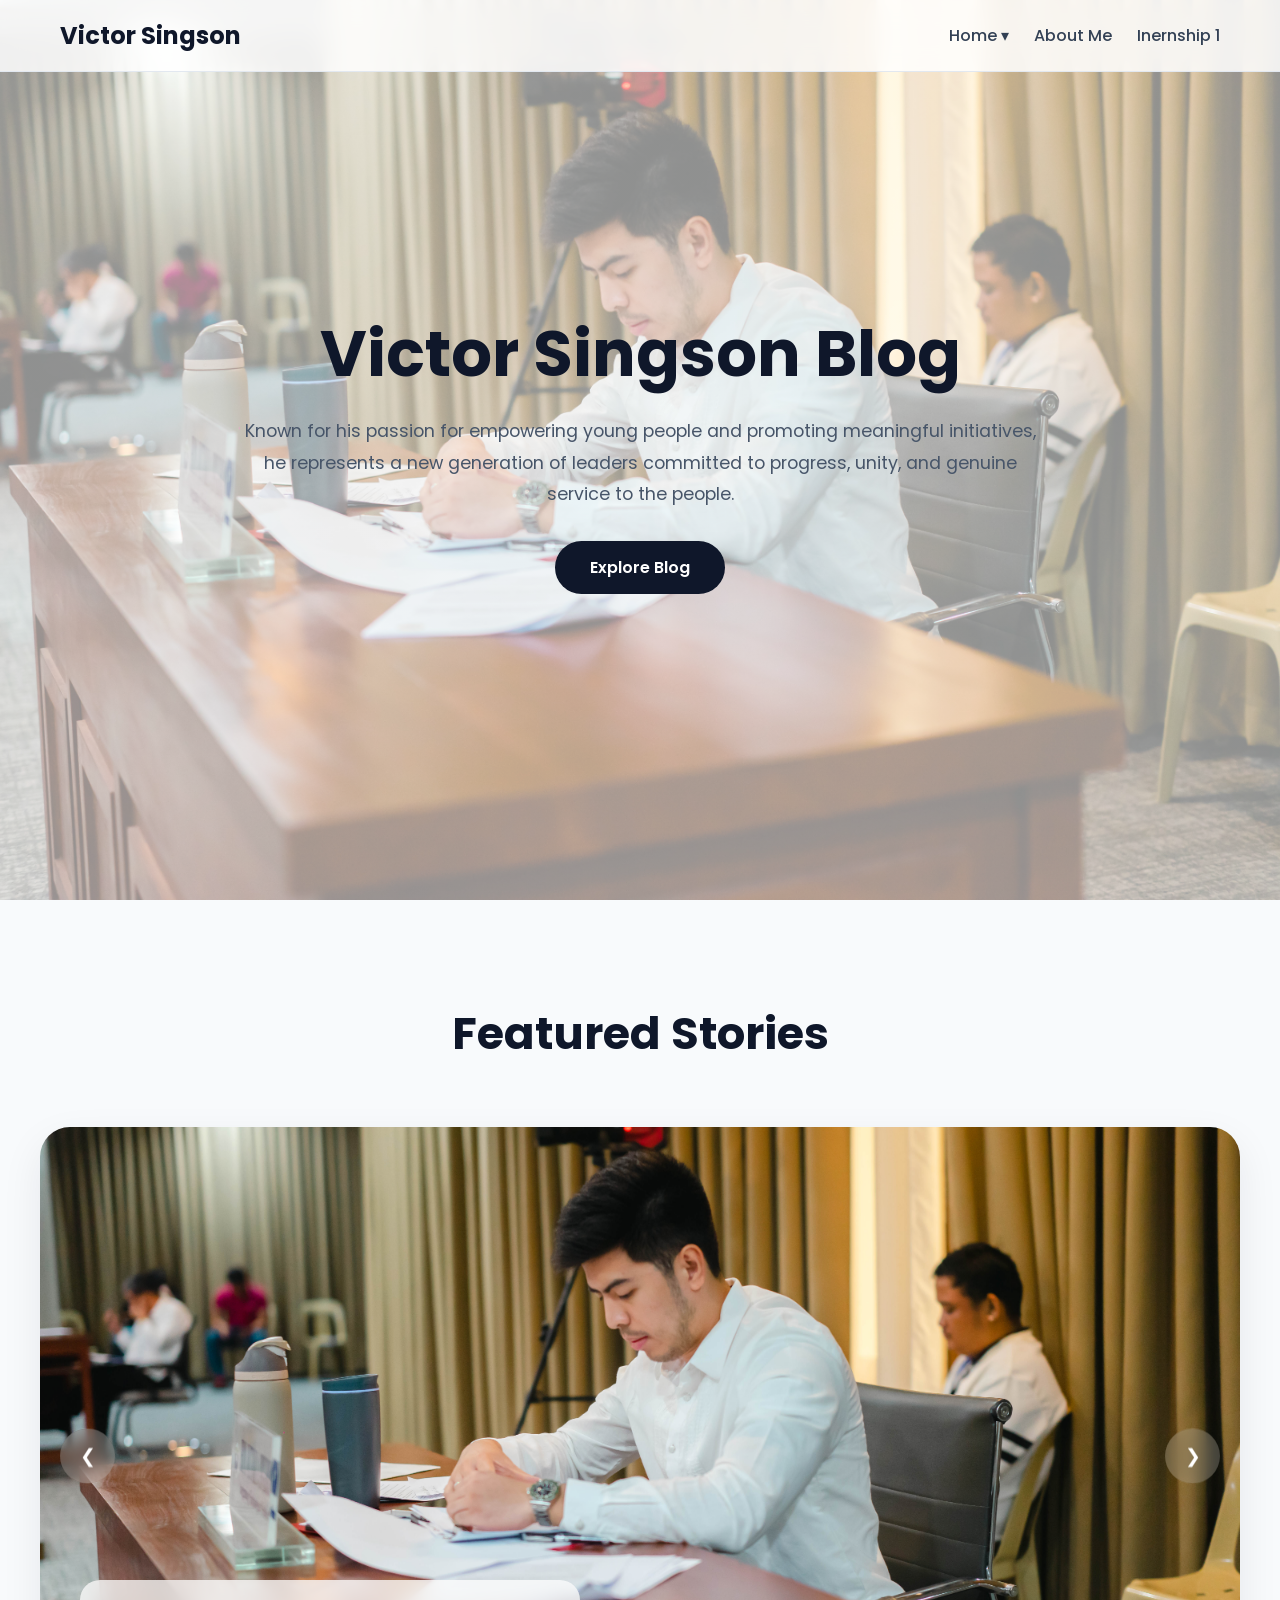
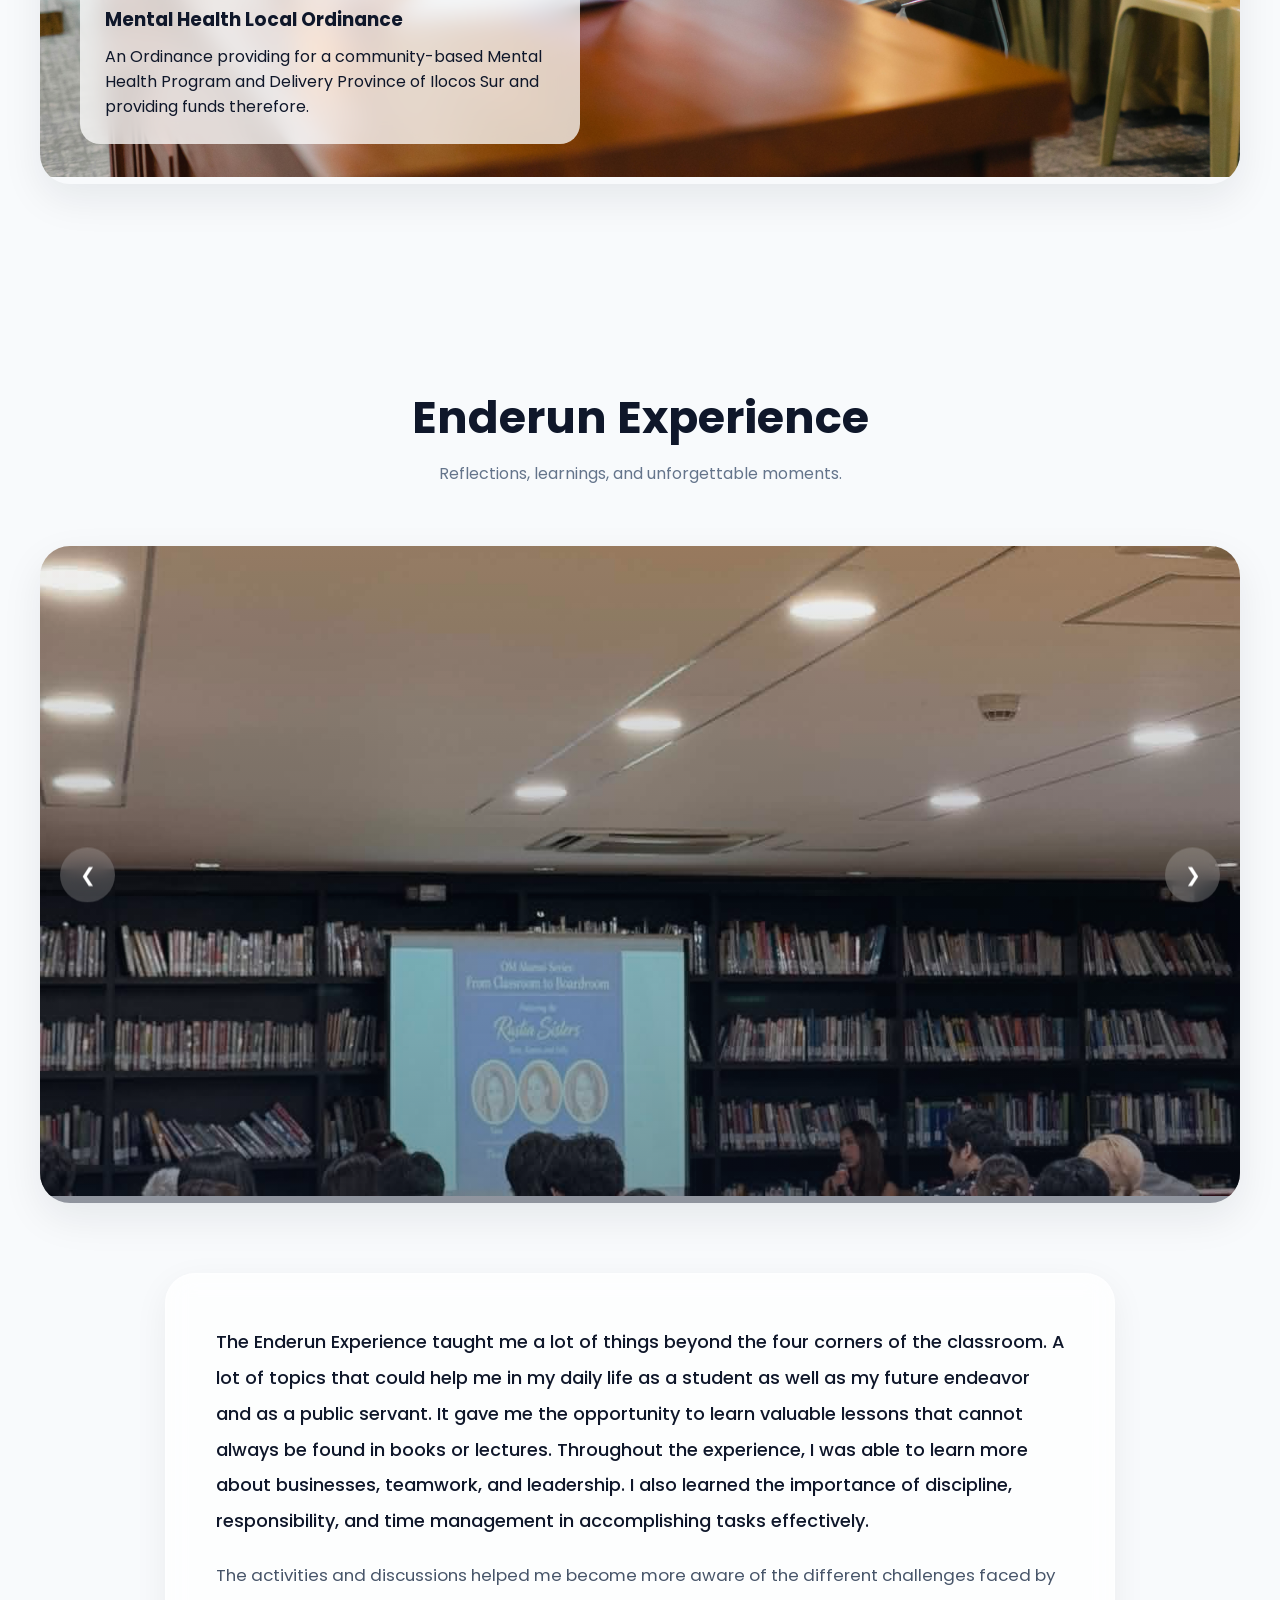
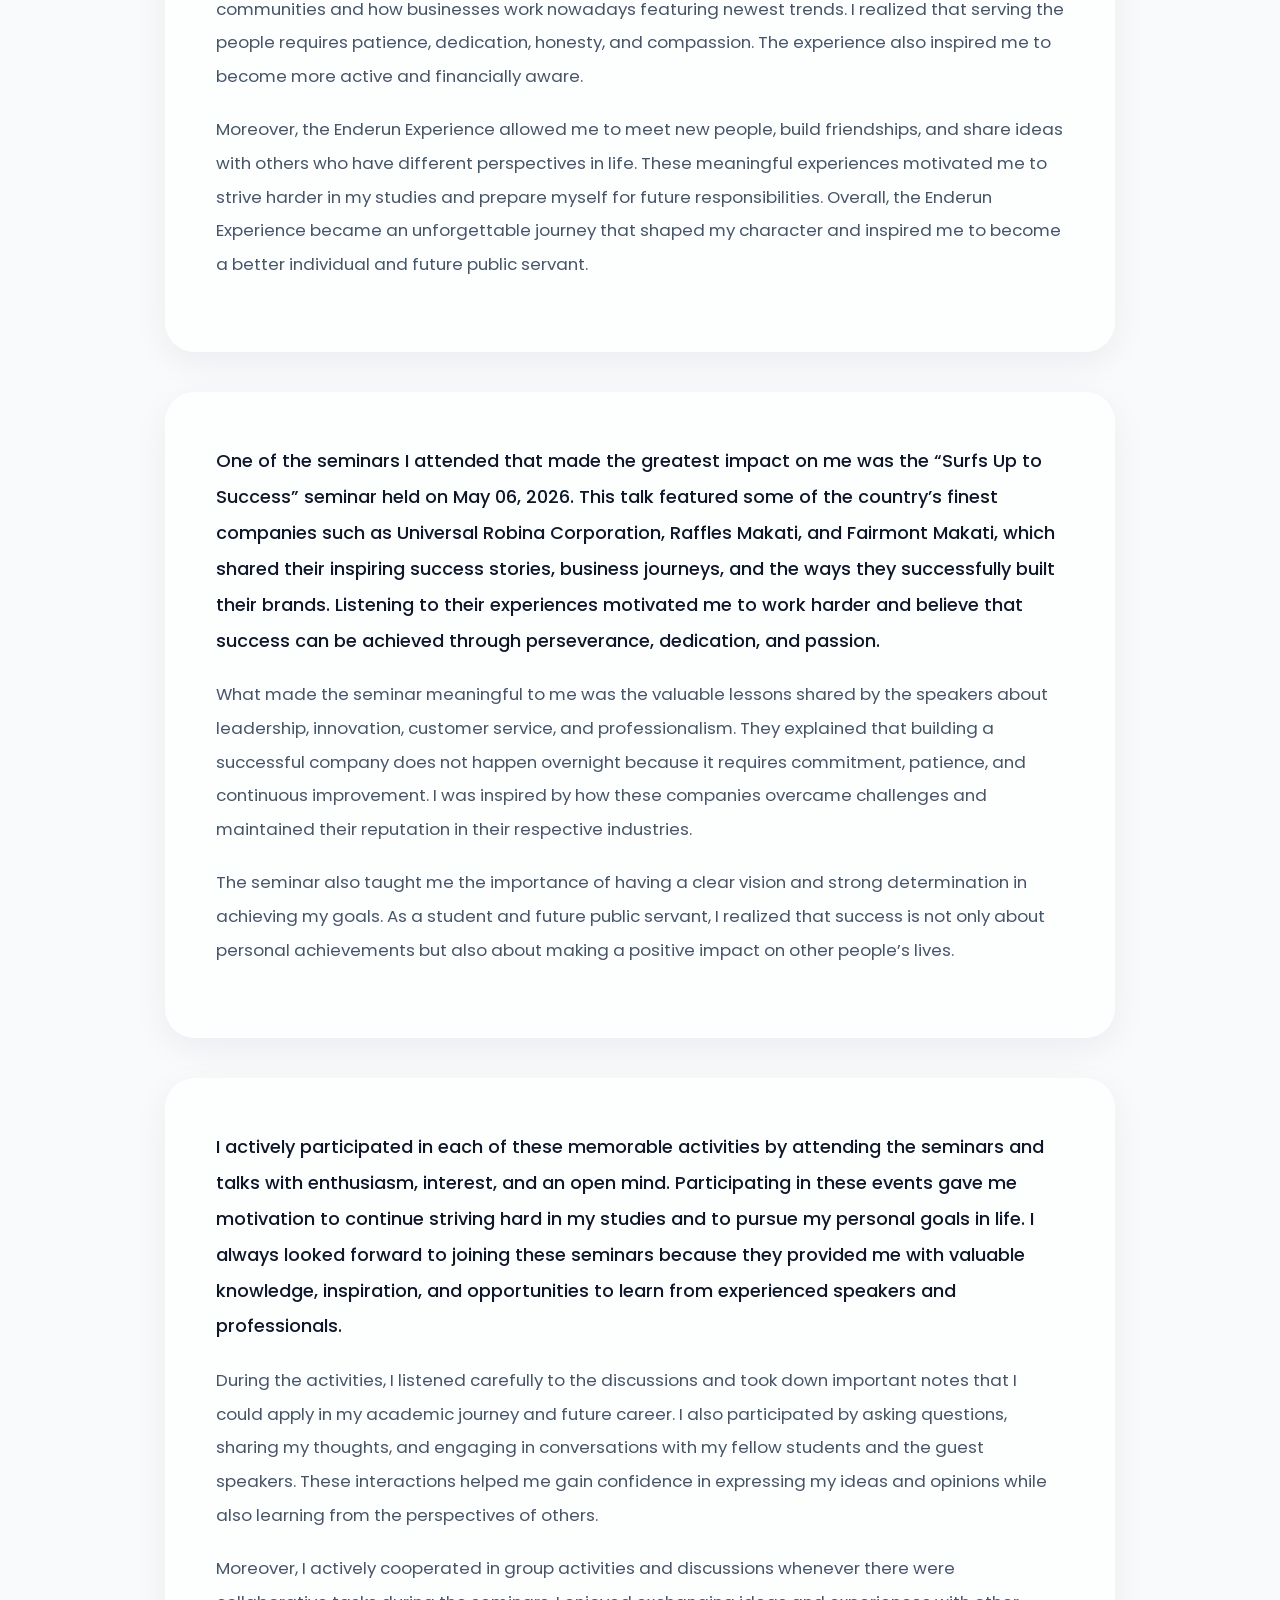
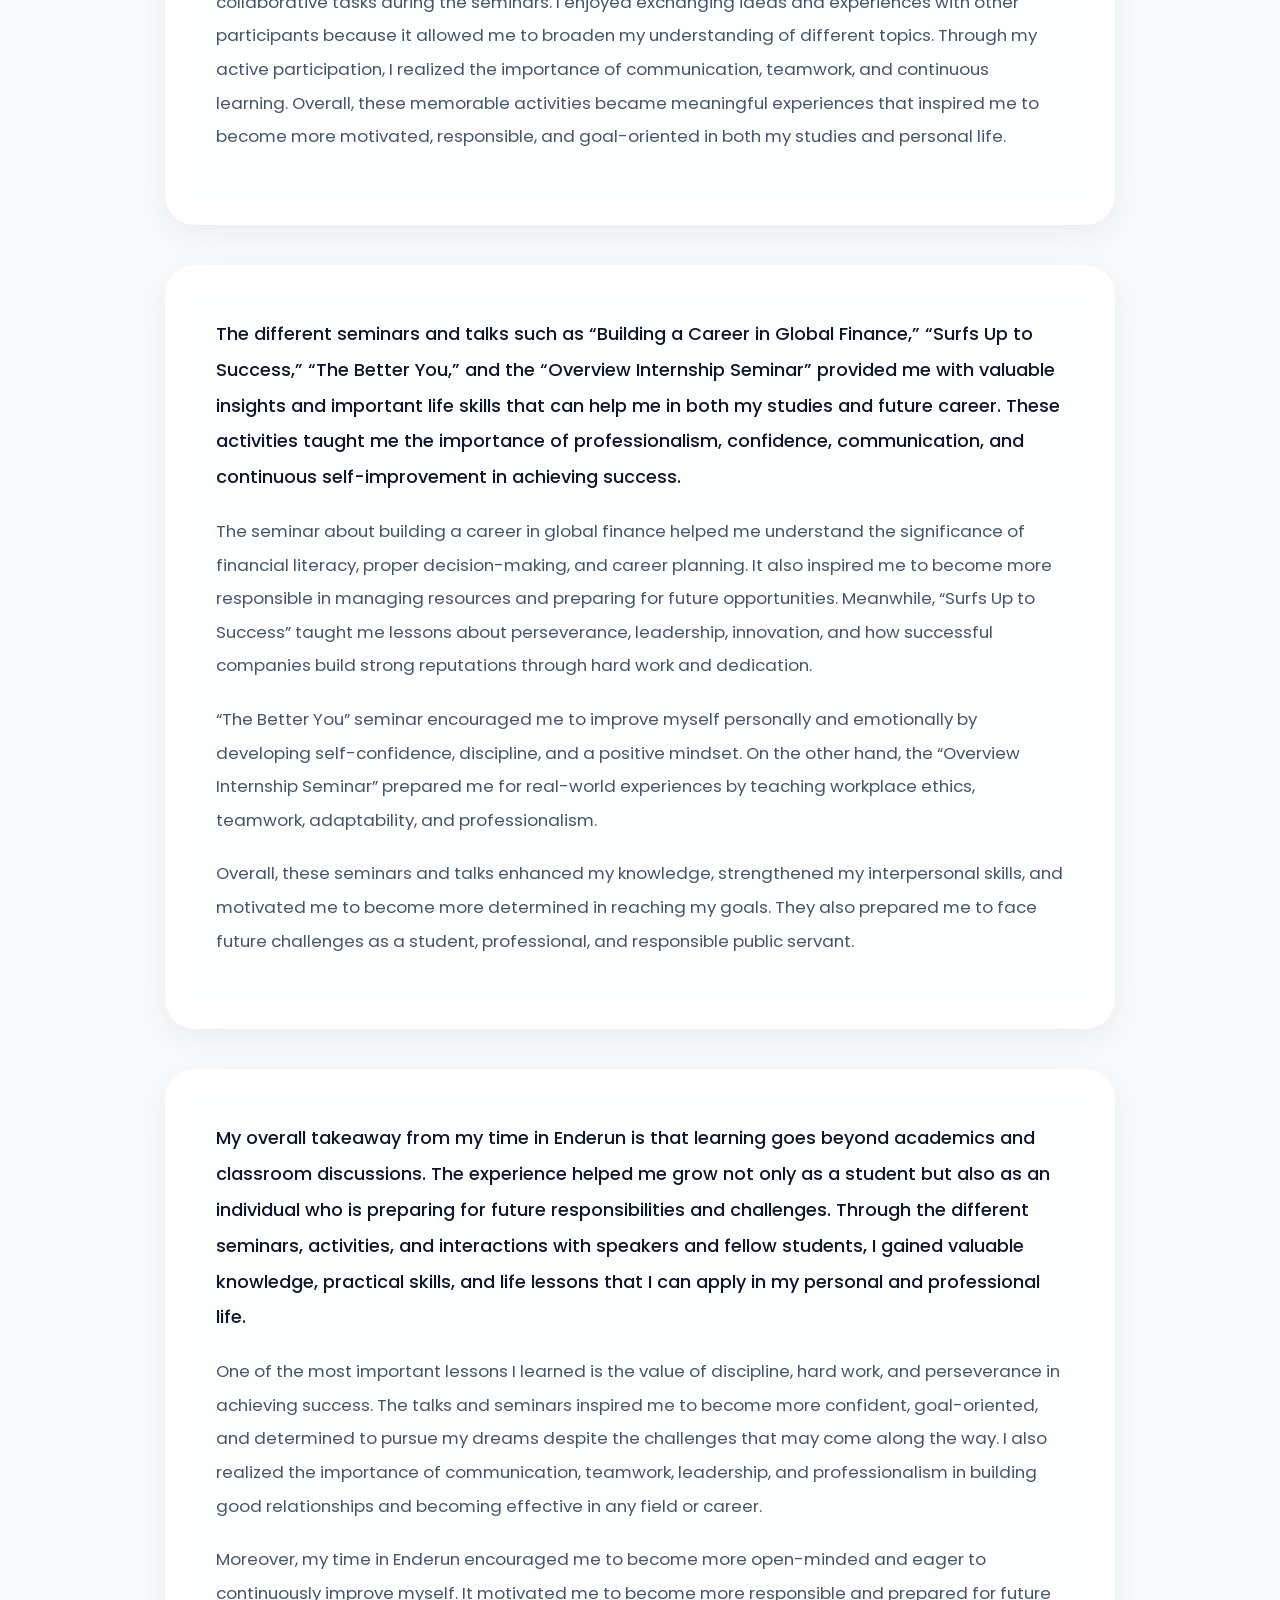
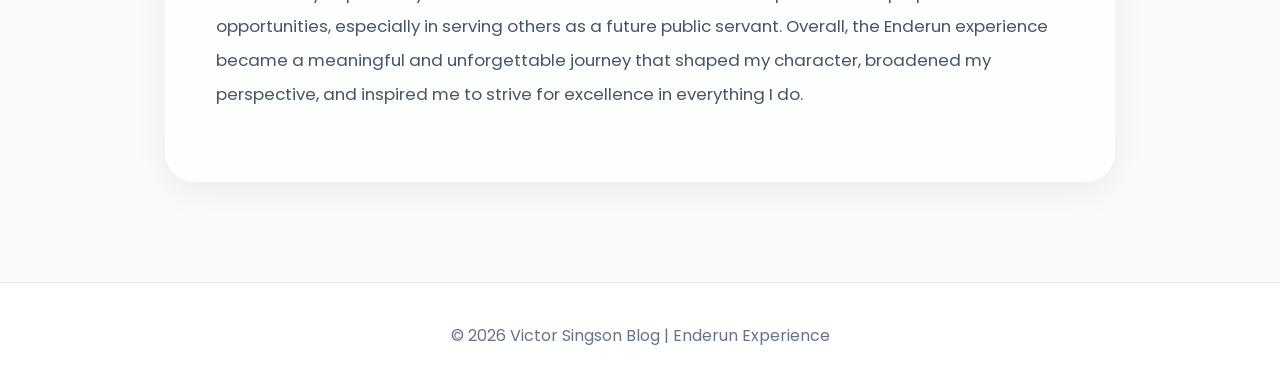
==== index.html @ f40fff0b "Add files via upload" ====
<!DOCTYPE html>
<html lang="en">
<head>

  <meta charset="UTF-8">
  <meta name="viewport" content="width=device-width, initial-scale=1.0">

  <title>Victor Singson Blog</title>

  <!-- GOOGLE FONT -->

  <link rel="preconnect" href="https://fonts.googleapis.com">

  <link rel="preconnect" href="https://fonts.gstatic.com" crossorigin>

  <link href="https://fonts.googleapis.com/css2?family=Poppins:wght@300;400;500;600;700&display=swap" rel="stylesheet">

  <!-- CSS -->

  <link rel="stylesheet" href="style.css">

</head>

<body>

  <!-- =========================
       HEADER
  ========================== -->

  <header>

    <nav>

      <div class="logo">
        Victor Singson
      </div>

      

        <div class="nav-links">

  <div class="dropdown">

    <a href="#home" class="dropbtn">
      Home ▾
    </a>

    <div class="dropdown-content">

      <a href="#featured">
        Featured
      </a>

      <a href="#blogs">
        Blogs
      </a>

      <a href="#contact">
        Contact
      </a>

    </div>

  </div>

  <a href="about.html">About Me</a>
   <a href="internship1.html">Inernship 1</a>

 

</div>

      </div>

    </nav>

  </header>

  <!-- =========================
       HERO SECTION
  ========================== -->

  <section class="hero" id="home">

    <div class="hero-content">

      <h1>Victor Singson Blog</h1>

      <p>
        Known for his passion for empowering young people and promoting meaningful initiatives, he represents a new generation of leaders committed to progress, unity, and genuine service to the people.
      </p>

      <a href="#blogs" class="btn">
        Explore Blog
      </a>

    </div>

  </section>

  <!-- =========================
       FEATURED SECTION
  ========================== -->

  <section id="featured">

    <div class="container">

      <div class="section-title">

        <h2>Featured Stories</h2>

      </div>

      <div class="carousel">

        <!-- BUTTONS -->

        <button class="carousel-btn prev">
          &#10094;
        </button>

        <button class="carousel-btn next">
          &#10095;
        </button>

        <!-- SLIDES -->

        <div class="slides">

          <div class="slide">

            <img src="images/1.jpg" alt="">

            <div class="slide-content">

              <h3>Mental Health Local Ordinance</h3>

              <p>
                An Ordinance providing for a community-based Mental Health Program and Delivery Province of Ilocos Sur and providing funds therefore.
              </p>

            </div>

          </div>

          <div class="slide">

            <img src="images/2.jpg" alt="">

            <div class="slide-content">

              <h3>An Ordinance localizing RA 13313 "Safe Spaces Act" or "BAWAL BASTOS LAW"</h3>

              <p>
                To established safe public spaces and respond to gender-based sexual harrasment of the Province of Ilocos Sur.
              </p>

            </div>

          </div>

          <div class="slide">

            <img src="images/5.jpg" alt="">

            <div class="slide-content">

              <h3>A.N.N.A.K Congress</h3>

              <p>
               In celebration of Linggo ng mga Kabataan, The PPSK Ilocos Sur and A.N.N.A.K Council celebrated the ANNNAK CONGRESS. The event served as a platform for the Youth and SK official to engage in activities and lectures fostering learning and involvement.
              </p>

            </div>

          </div>

          <div class="slide">

            <img src="images/6.jpg" alt="">

            <div class="slide-content">

              <h3>The TALK</h3>

              <p>
               The TALK series is the panel discussion that invites professionals and experts in their respective fields to discuss specific topics. This format helps the audience to gain knowledge on various subjects.
              </p>

            </div>

          </div>

        </div>

      </div>

    </div>

  </section>

  <!-- =========================
       BLOG SECTION
  ========================== -->

  <section id="blogs">

    <div class="container">

      <div class="section-title">

        <h2>Enderun Experience</h2>

        <p>
          Reflections, learnings, and unforgettable moments.
        </p>

      </div>

      <!-- BLOG IMAGE CAROUSEL -->

      <div class="blog-carousel">

        <button class="blog-btn blog-prev">
          &#10094;
        </button>

        <button class="blog-btn blog-next">
          &#10095;
        </button>

        <div class="blog-slides">

          <div class="blog-slide">
            <img src="images/7.jpg" alt="">
          </div>

          <div class="blog-slide">
            <img src="images/8.jpg" alt="">
          </div>

          <div class="blog-slide">
            <img src="images/9.jpg" alt="">
          </div>

          <div class="blog-slide">
            <img src="images/10.jpg" alt="">
          </div>

          <div class="blog-slide">
            <img src="images/11.jpg" alt="">
          </div>

          <div class="blog-slide">
            <img src="images/12.jpg" alt="">
          </div>

          <div class="blog-slide">
            <img src="images/13.jpg" alt="">
          </div>

          <div class="blog-slide">
            <img src="images/14.jpg" alt="">
          </div>

          <div class="blog-slide">
            <img src="images/15.jpg" alt="">
          </div>

          <div class="blog-slide">
            <img src="images/16.jpg" alt="">
          </div>

          <div class="blog-slide">
            <img src="images/17.jpg" alt="">
          </div>

          <div class="blog-slide">
            <img src="images/18.jpg" alt="">
          </div>

          <div class="blog-slide">
            <img src="images/19.jpg" alt="">
          </div>

          <div class="blog-slide">
            <img src="images/20.jpg" alt="">
          </div>

          <div class="blog-slide">
            <img src="images/21.jpg" alt="">
          </div>

          <div class="blog-slide">
            <img src="images/22.jpg" alt="">
          </div>

          <div class="blog-slide">
            <img src="images/23.jpg" alt="">
          </div>

          <div class="blog-slide">
            <img src="images/24.jpg" alt="">
          </div>

          <div class="blog-slide">
            <img src="images/25.jpg" alt="">
          </div>

        </div>

      </div>

      <!-- BLOG CONTENT -->

      <div class="blog-content-wrapper">

        <div class="blog-post">

          <p>
            The Enderun Experience taught me a lot of things beyond the four corners of the classroom. A lot of topics that could help me in my daily life as a student as well as my future endeavor and as a public servant. It gave me the opportunity to learn valuable lessons that cannot always be found in books or lectures. Throughout the experience, I was able to learn more about businesses, teamwork, and leadership. I also learned the importance of discipline, responsibility, and time management in accomplishing tasks effectively.
          </p>

          <p>
           The activities and discussions helped me become more aware of the different challenges faced by communities and how businesses work nowadays featuring newest trends. I realized that serving the people requires patience, dedication, honesty, and compassion. The experience also inspired me to become more active and financially aware.
          </p>

          <p>
           Moreover, the Enderun Experience allowed me to meet new people, build friendships, and share ideas with others who have different perspectives in life. These meaningful experiences motivated me to strive harder in my studies and prepare myself for future responsibilities. Overall, the Enderun Experience became an unforgettable journey that shaped my character and inspired me to become a better individual and future public servant.
          </p>

        </div>
        

        <div class="blog-post">

          <p>
           One of the seminars I attended that made the greatest impact on me was the “Surfs Up to Success” seminar held on May 06, 2026. This talk featured some of the country’s finest companies such as Universal Robina Corporation, Raffles Makati, and Fairmont Makati, which shared their inspiring success stories, business journeys, and the ways they successfully built their brands. Listening to their experiences motivated me to work harder and believe that success can be achieved through perseverance, dedication, and passion.
          </p>

          <p>
            What made the seminar meaningful to me was the valuable lessons shared by the speakers about leadership, innovation, customer service, and professionalism. They explained that building a successful company does not happen overnight because it requires commitment, patience, and continuous improvement. I was inspired by how these companies overcame challenges and maintained their reputation in their respective industries.
          </p>

          <p>
            The seminar also taught me the importance of having a clear vision and strong determination in achieving my goals. As a student and future public servant, I realized that success is not only about personal achievements but also about making a positive impact on other people’s lives.
          </p>

        </div>

        <div class="blog-post">

          <p>
            I actively participated in each of these memorable activities by attending the seminars and talks with enthusiasm, interest, and an open mind. Participating in these events gave me motivation to continue striving hard in my studies and to pursue my personal goals in life. I always looked forward to joining these seminars because they provided me with valuable knowledge, inspiration, and opportunities to learn from experienced speakers and professionals.
          </p>

          <p>
            During the activities, I listened carefully to the discussions and took down important notes that I could apply in my academic journey and future career. I also participated by asking questions, sharing my thoughts, and engaging in conversations with my fellow students and the guest speakers. These interactions helped me gain confidence in expressing my ideas and opinions while also learning from the perspectives of others.
          </p>

          <p>
            Moreover, I actively cooperated in group activities and discussions whenever there were collaborative tasks during the seminars. I enjoyed exchanging ideas and experiences with other participants because it allowed me to broaden my understanding of different topics. Through my active participation, I realized the importance of communication, teamwork, and continuous learning. Overall, these memorable activities became meaningful experiences that inspired me to become more motivated, responsible, and goal-oriented in both my studies and personal life.
          </p>

        </div>

        <div class="blog-post">

          <p>
            The different seminars and talks such as “Building a Career in Global Finance,” “Surfs Up to Success,” “The Better You,” and the “Overview Internship Seminar” provided me with valuable insights and important life skills that can help me in both my studies and future career. These activities taught me the importance of professionalism, confidence, communication, and continuous self-improvement in achieving success.
          </p>

          <p>
            The seminar about building a career in global finance helped me understand the significance of financial literacy, proper decision-making, and career planning. It also inspired me to become more responsible in managing resources and preparing for future opportunities. Meanwhile, “Surfs Up to Success” taught me lessons about perseverance, leadership, innovation, and how successful companies build strong reputations through hard work and dedication.
          </p>

          <p>
            “The Better You” seminar encouraged me to improve myself personally and emotionally by developing self-confidence, discipline, and a positive mindset. On the other hand, the “Overview Internship Seminar” prepared me for real-world experiences by teaching workplace ethics, teamwork, adaptability, and professionalism.
          </p>

          <p>
            Overall, these seminars and talks enhanced my knowledge, strengthened my interpersonal skills, and motivated me to become more determined in reaching my goals. They also prepared me to face future challenges as a student, professional, and responsible public servant.
          </p>


        </div>

        <div class="blog-post">

          <p>
            My overall takeaway from my time in Enderun is that learning goes beyond academics and classroom discussions. The experience helped me grow not only as a student but also as an individual who is preparing for future responsibilities and challenges. Through the different seminars, activities, and interactions with speakers and fellow students, I gained valuable knowledge, practical skills, and life lessons that I can apply in my personal and professional life.
          </p>

          <p>
            One of the most important lessons I learned is the value of discipline, hard work, and perseverance in achieving success. The talks and seminars inspired me to become more confident, goal-oriented, and determined to pursue my dreams despite the challenges that may come along the way. I also realized the importance of communication, teamwork, leadership, and professionalism in building good relationships and becoming effective in any field or career.
          </p>

          <p>
           Moreover, my time in Enderun encouraged me to become more open-minded and eager to continuously improve myself. It motivated me to become more responsible and prepared for future opportunities, especially in serving others as a future public servant. Overall, the Enderun experience became a meaningful and unforgettable journey that shaped my character, broadened my perspective, and inspired me to strive for excellence in everything I do.
          </p>

        </div>

      </div>

    </div>

  </section>

  <!-- =========================
       FOOTER
  ========================== -->

  <footer id="contact">

    <p>
      © 2026 Victor Singson Blog | Enderun Experience
    </p>

  </footer>

  <!-- JAVASCRIPT -->

  <script src="script.js"></script>

</body>
</html>
---- style.css ----
*{
  margin:0;
  padding:0;
  box-sizing:border-box;
  font-family:'Poppins',sans-serif;
}

html{
  scroll-behavior:smooth;
}

body{
  background:#F8FAFC;
  color:#0F172A;
  overflow-x:hidden;
}

section{
  padding:100px 20px;
}

.container{
  width:100%;
  max-width:1200px;
  margin:auto;
}

/* =========================
   NAVBAR
========================= */

header{
  width:100%;
  position:fixed;
  top:0;
  left:0;
  z-index:1000;

  background:rgba(255,255,255,0.85);
  backdrop-filter:blur(12px);

  border-bottom:1px solid #E2E8F0;
}

nav{
  max-width:1200px;
  margin:auto;

  display:flex;
  justify-content:space-between;
  align-items:center;

  padding:18px 20px;
}

.logo{
  font-size:1.5rem;
  font-weight:700;
}

.nav-links{
  display:flex;
  gap:25px;
}

.nav-links a{
  text-decoration:none;
  color:#334155;
  font-weight:500;
  transition:0.3s;
}

.nav-links a:hover{
  color:#64748B;
}
/* =========================
   DROPDOWN MENU
========================= */

.dropdown{

  position:relative;
}

.dropbtn{

  cursor:pointer;
}

.dropdown-content{

  position:absolute;

  top:45px;
  left:0;

  min-width:180px;

  background:rgba(255,255,255,0.95);

  backdrop-filter:blur(12px);

  border:1px solid #E2E8F0;

  border-radius:18px;

  overflow:hidden;

  opacity:0;
  visibility:hidden;

  transform:translateY(10px);

  transition:0.3s;

  box-shadow:
  0 10px 30px rgba(15,23,42,0.08);
}

.dropdown-content a{

  display:block;

  padding:14px 20px;

  color:#334155;

  text-decoration:none;

  transition:0.3s;
}

.dropdown-content a:hover{

  background:#F8FAFC;

  color:#0F172A;

  padding-left:28px;
}

.dropdown:hover .dropdown-content{

  opacity:1;
  visibility:visible;

  transform:translateY(0);
}

/* =========================
   HERO
========================= */

.hero{
  height:100vh;

  background:
  linear-gradient(rgba(255,255,255,0.55), rgba(255,255,255,0.55)),
  url('images/1.jpg');

  background-size:cover;
  background-position:center;

  display:flex;
  justify-content:center;
  align-items:center;

  text-align:center;
}

.hero-content{
  max-width:800px;
}

.hero h1{
  font-size:4rem;
  margin-bottom:15px;
}

.hero p{
  font-size:1.1rem;
  line-height:1.8;
  color:#475569;
  margin-bottom:30px;
}

.btn{
  display:inline-block;
  padding:14px 35px;
  border-radius:50px;

  background:#0F172A;
  color:#fff;

  text-decoration:none;
  font-weight:600;

  transition:0.3s;
}

.btn:hover{
  background:#334155;
  transform:translateY(-3px);
}


/* =========================
   SECTION TITLE
========================= */

.section-title{
  text-align:center;
  margin-bottom:60px;
}

.section-title h2{
  font-size:2.8rem;
  margin-bottom:10px;
}

.section-title p{
  color:#64748B;
}

/* =========================
   FEATURED CAROUSEL
========================= */

.carousel{
  position:relative;
  overflow:hidden;
  border-radius:30px;

  box-shadow:0 15px 40px rgba(15,23,42,0.08);
}

.slides{
  display:flex;
  transition:transform 0.5s ease-in-out;
}

.slide{
  min-width:100%;
  position:relative;
}

.slide img{
  width:100%;
  height:650px;
  object-fit:cover;
}

.slide-content{
  position:absolute;
  bottom:40px;
  left:40px;

  background:rgba(255,255,255,0.75);
  backdrop-filter:blur(12px);

  padding:25px;
  border-radius:20px;

  max-width:500px;
}

.slide-content h3{
  margin-bottom:10px;
}

.carousel-btn{
  position:absolute;
  top:50%;
  transform:translateY(-50%);

  width:55px;
  height:55px;

  border:none;
  border-radius:50%;

  background:rgba(255,255,255,0.2);
  backdrop-filter:blur(10px);

  color:#fff;
  font-size:1.2rem;

  cursor:pointer;
  z-index:10;
}

.prev{
  left:20px;
}

.next{
  right:20px;
}

/* =========================
   BLOG CAROUSEL
========================= */

.blog-carousel{
  position:relative;
  overflow:hidden;
  border-radius:30px;
  margin-bottom:70px;

  box-shadow:0 15px 40px rgba(15,23,42,0.08);
}

.blog-slides{
  display:flex;
  transition:transform 0.6s ease-in-out;
}

.blog-slide{
  min-width:100%;
  position:relative;
}

.blog-slide img{
  width:100%;
  height:650px;
  object-fit:cover;
}

.blog-slide::after{
  content:"";
  position:absolute;
  inset:0;

  background:
  linear-gradient(
    to top,
    rgba(15,23,42,0.45),
    rgba(15,23,42,0.05)
  );
}

.blog-btn{
  position:absolute;
  top:50%;
  transform:translateY(-50%);

  width:55px;
  height:55px;

  border:none;
  border-radius:50%;

  background:rgba(255,255,255,0.2);
  backdrop-filter:blur(10px);

  color:#fff;
  font-size:1.2rem;

  cursor:pointer;
  z-index:10;
}

.blog-prev{
  left:20px;
}

.blog-next{
  right:20px;
}

/* =========================
   BLOG CONTENT
========================= */

.blog-content-wrapper{
  max-width:950px;
  margin:auto;

  display:flex;
  flex-direction:column;
  gap:40px;
}

.blog-post{
  background:rgba(255,255,255,0.75);
  backdrop-filter:blur(14px);

  border:1px solid rgba(255,255,255,0.4);

  padding:50px;
  border-radius:30px;

  box-shadow:0 10px 35px rgba(15,23,42,0.06);

  transition:0.4s;
}

.blog-post:hover{
  transform:translateY(-8px);
}

.blog-post p{
  font-size:1.05rem;
  line-height:2;
  color:#475569;
  margin-bottom:20px;
}

.blog-post p:first-child{
  color:#0F172A;
  font-weight:500;
  font-size:1.12rem;
}

/* =========================
   FOOTER
========================= */

footer{
  background:#fff;
  text-align:center;

  padding:40px 20px;

  color:#64748B;

  border-top:1px solid #E2E8F0;
}

/* =========================
   RESPONSIVE
========================= */

@media(max-width:768px){

  nav{
    flex-direction:column;
    gap:15px;
  }

  .hero h1{
    font-size:2.5rem;
  }

  .slide img,
  .blog-slide img{
    height:380px;
  }

  .blog-post{
    padding:30px 25px;
  }

}

@media(max-width:480px){

  .hero h1{
    font-size:2rem;
  }

  .slide img,
  .blog-slide img{
    height:300px;
  }

}

/* =========================
   ABOUT PAGE
========================= */

.about-page{

  min-height:100vh;

  padding:160px 20px 100px;
}

.about-grid{

  display:grid;

  grid-template-columns:380px 1fr;

  gap:60px;

  align-items:center;
}

.about-image{

  position:sticky;
  top:120px;

  align-self:start;

  overflow:hidden;

  border-radius:30px;

  box-shadow:
  0 20px 50px rgba(15,23,42,0.08);
}

.about-image img{

  width:100%;
  height:550px;

  object-fit:cover;

  display:block;

  transition:0.6s;
}

.about-image:hover img{

  transform:scale(1.05);
}

.about-content{

  background:rgba(255,255,255,0.80);

  backdrop-filter:blur(14px);

  border:1px solid #E2E8F0;

  border-radius:30px;

  padding:60px;

  box-shadow:
  0 10px 35px rgba(15,23,42,0.06);

  transition:0.4s;
}

.about-content:hover{

  transform:translateY(-8px);

  box-shadow:
  0 20px 45px rgba(15,23,42,0.10);
}

.about-badge{

  display:inline-block;

  background:#E2E8F0;

  color:#0F172A;

  padding:10px 20px;

  border-radius:50px;

  font-size:.9rem;

  font-weight:600;

  margin-bottom:25px;
}

.about-content h1{

  font-size:3.5rem;

  margin-bottom:25px;
}

.about-content p{

  color:#475569;

  line-height:2;

  margin-bottom:20px;

  font-size:1.05rem;
}

/* =========================
   ABOUT GREETING
========================= */

.about-greeting{

  font-size:22px;

  color:#000000;

  font-weight:500;

  letter-spacing:1px;

  text-transform:uppercase;

  margin-bottom:15px;
}

/* =========================
   RESPONSIVE
========================= */
@media(max-width:900px){

  .about-grid{

    grid-template-columns:1fr;
  }

  .about-image{

    position:static;

    max-width:350px;

    margin:auto;
  }

}

@media(max-width:768px){

  .about-content{

    padding:35px;
  }

  .about-content h1{

    font-size:2.5rem;
  }

}

/* =========================
   INTERNSHIP HERO
========================= */

.internship-hero{

  height:70vh;

  background:
  linear-gradient(
    rgba(255,255,255,0.65),
    rgba(255,255,255,0.65)
  ),
  url("images/27.jpg");

  background-size:cover;
  background-position:center;

  display:flex;
  justify-content:center;
  align-items:center;

  text-align:center;

  padding:20px;
}

/* =========================
   INTERNSHIP CAROUSEL
========================= */

.internship-carousel{

  position:relative;

  overflow:hidden;

  border-radius:25px;

  box-shadow:
  0 10px 30px rgba(15,23,42,0.08);
}

.internship-slides{

  display:flex;

  transition:transform .5s ease;
}

.internship-slide{

  min-width:100%;
}

.internship-slide img{

  width:100%;

  height:600px;

  object-fit:cover;

  display:block;
}

.internship-btn{

  position:absolute;

  top:50%;

  transform:translateY(-50%);

  width:50px;
  height:50px;

  border:none;

  border-radius:50%;

  cursor:pointer;

  background:
  rgba(255,255,255,.85);

  font-size:1.3rem;

  z-index:10;

  transition:.3s;
}

.internship-btn:hover{

  background:#0F172A;

  color:#fff;

  transform:
  translateY(-50%) scale(1.08);
}

.internship-prev{

  left:20px;
}

.internship-next{

  right:20px;
}
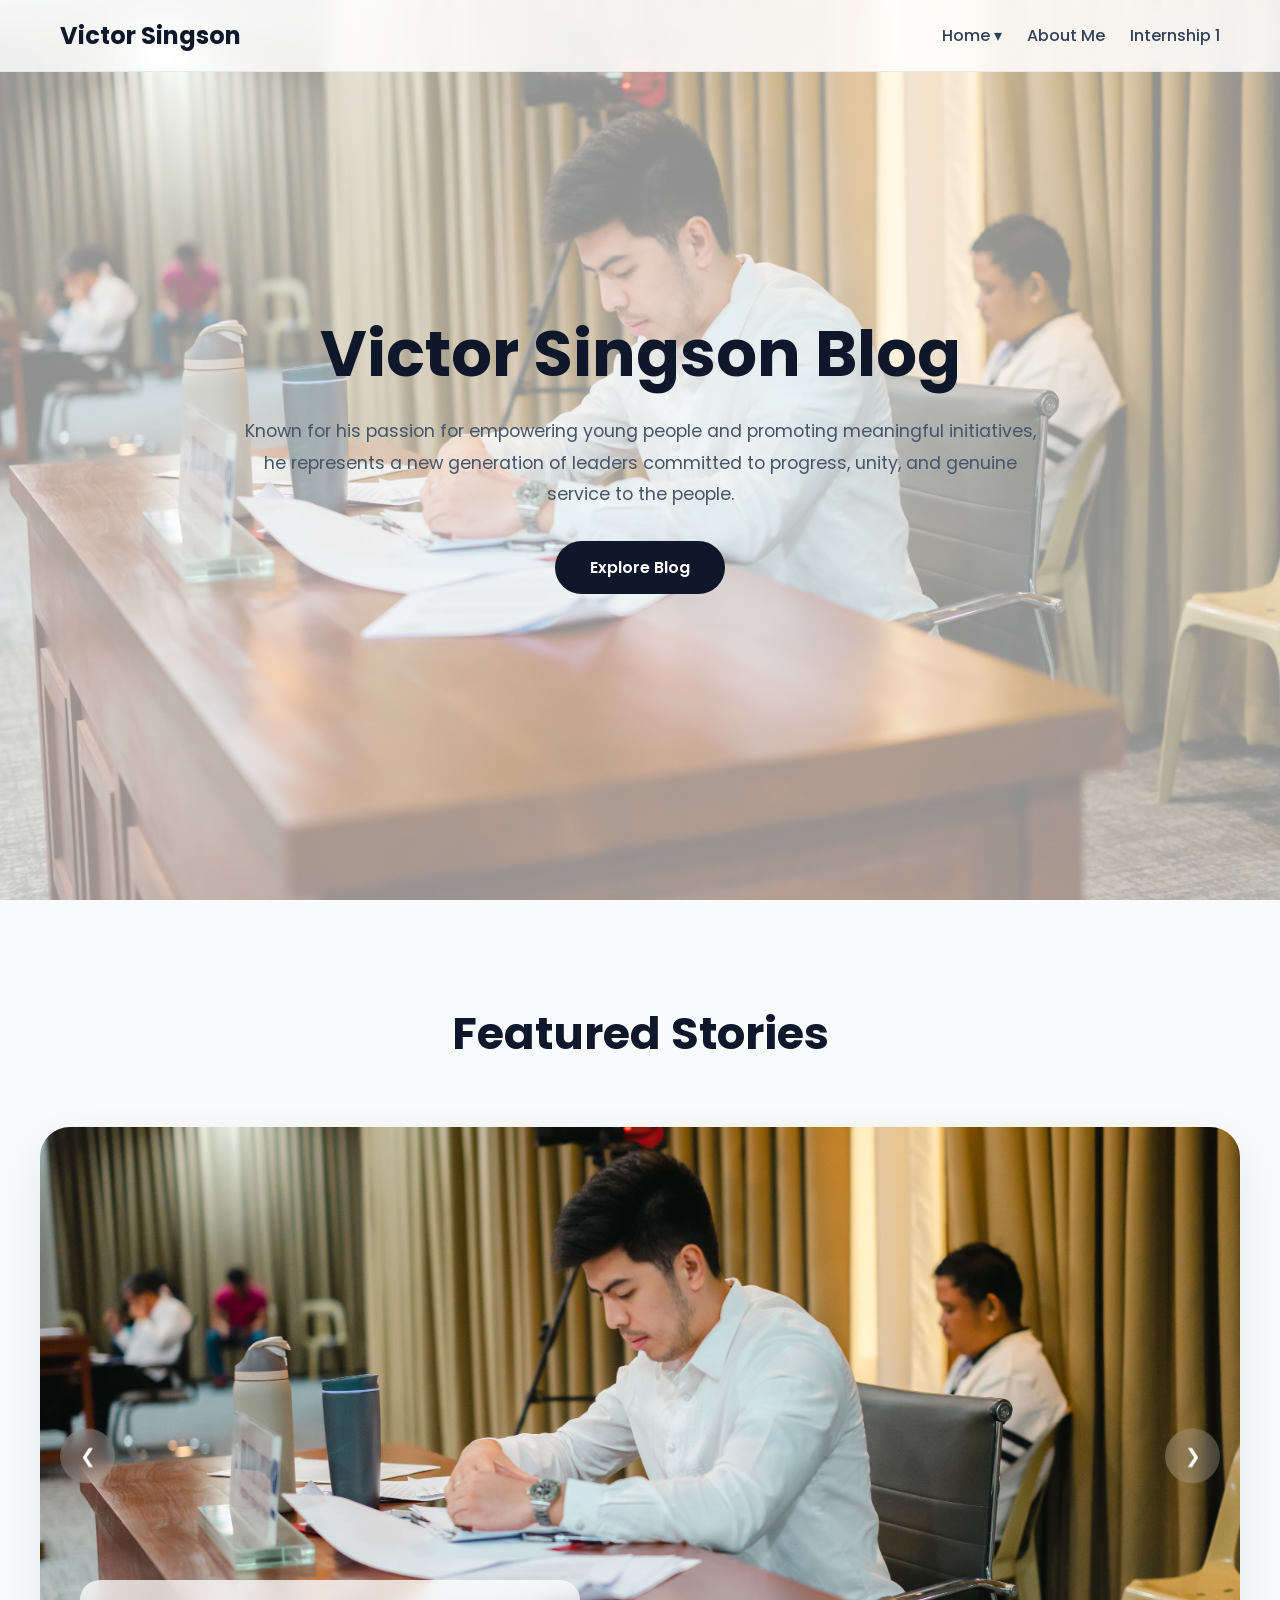
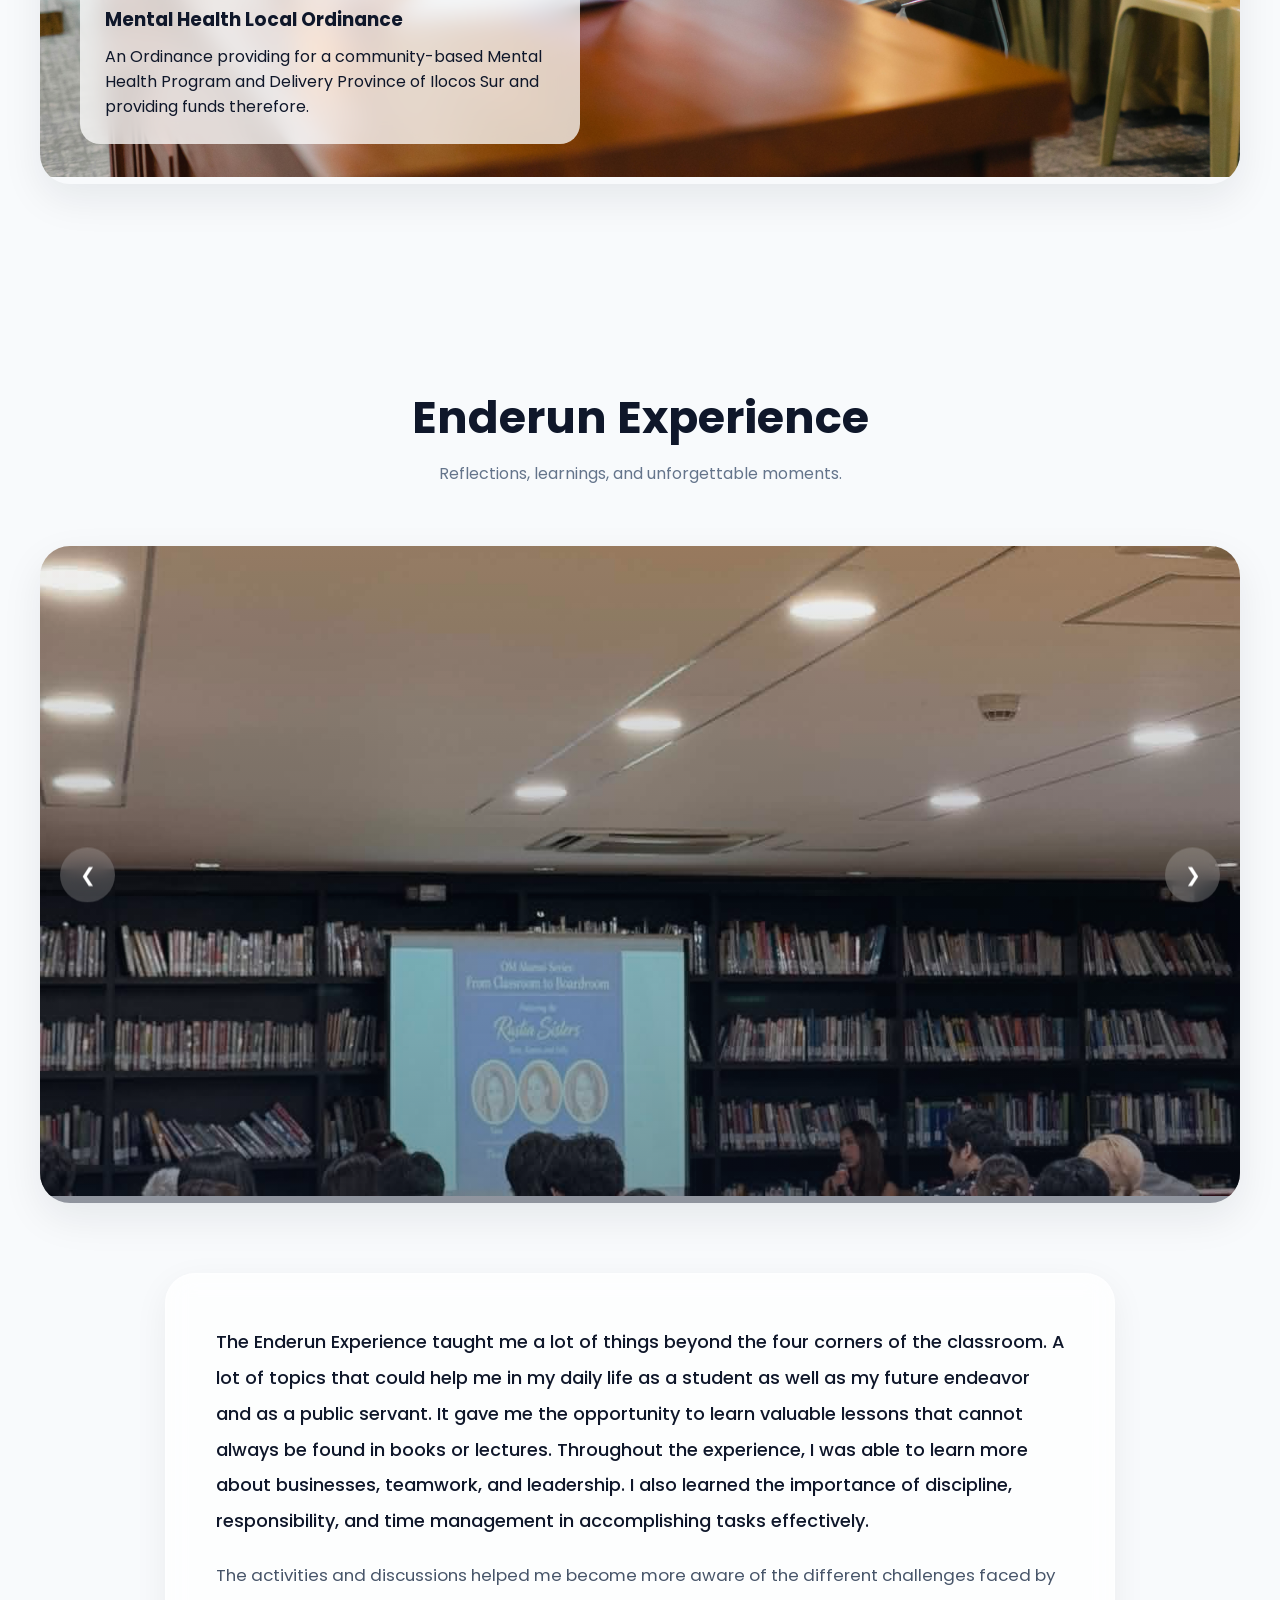
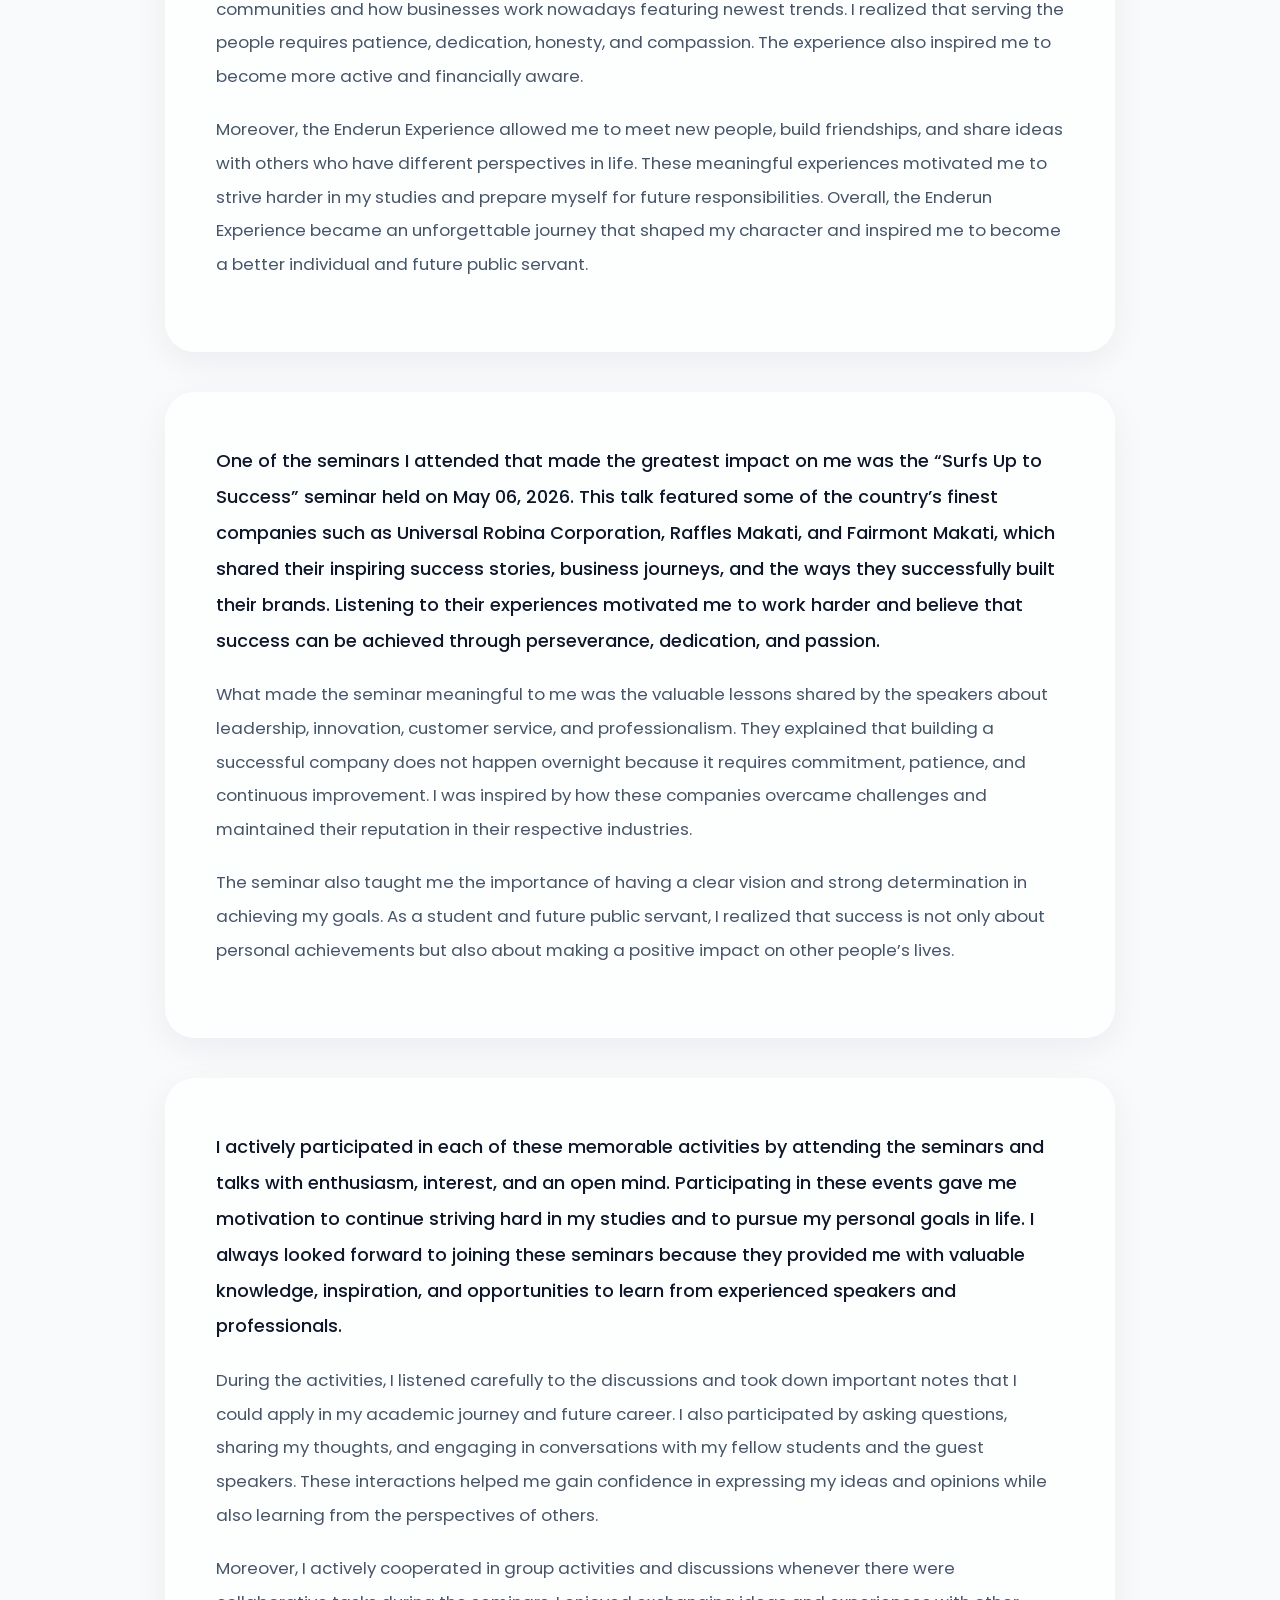
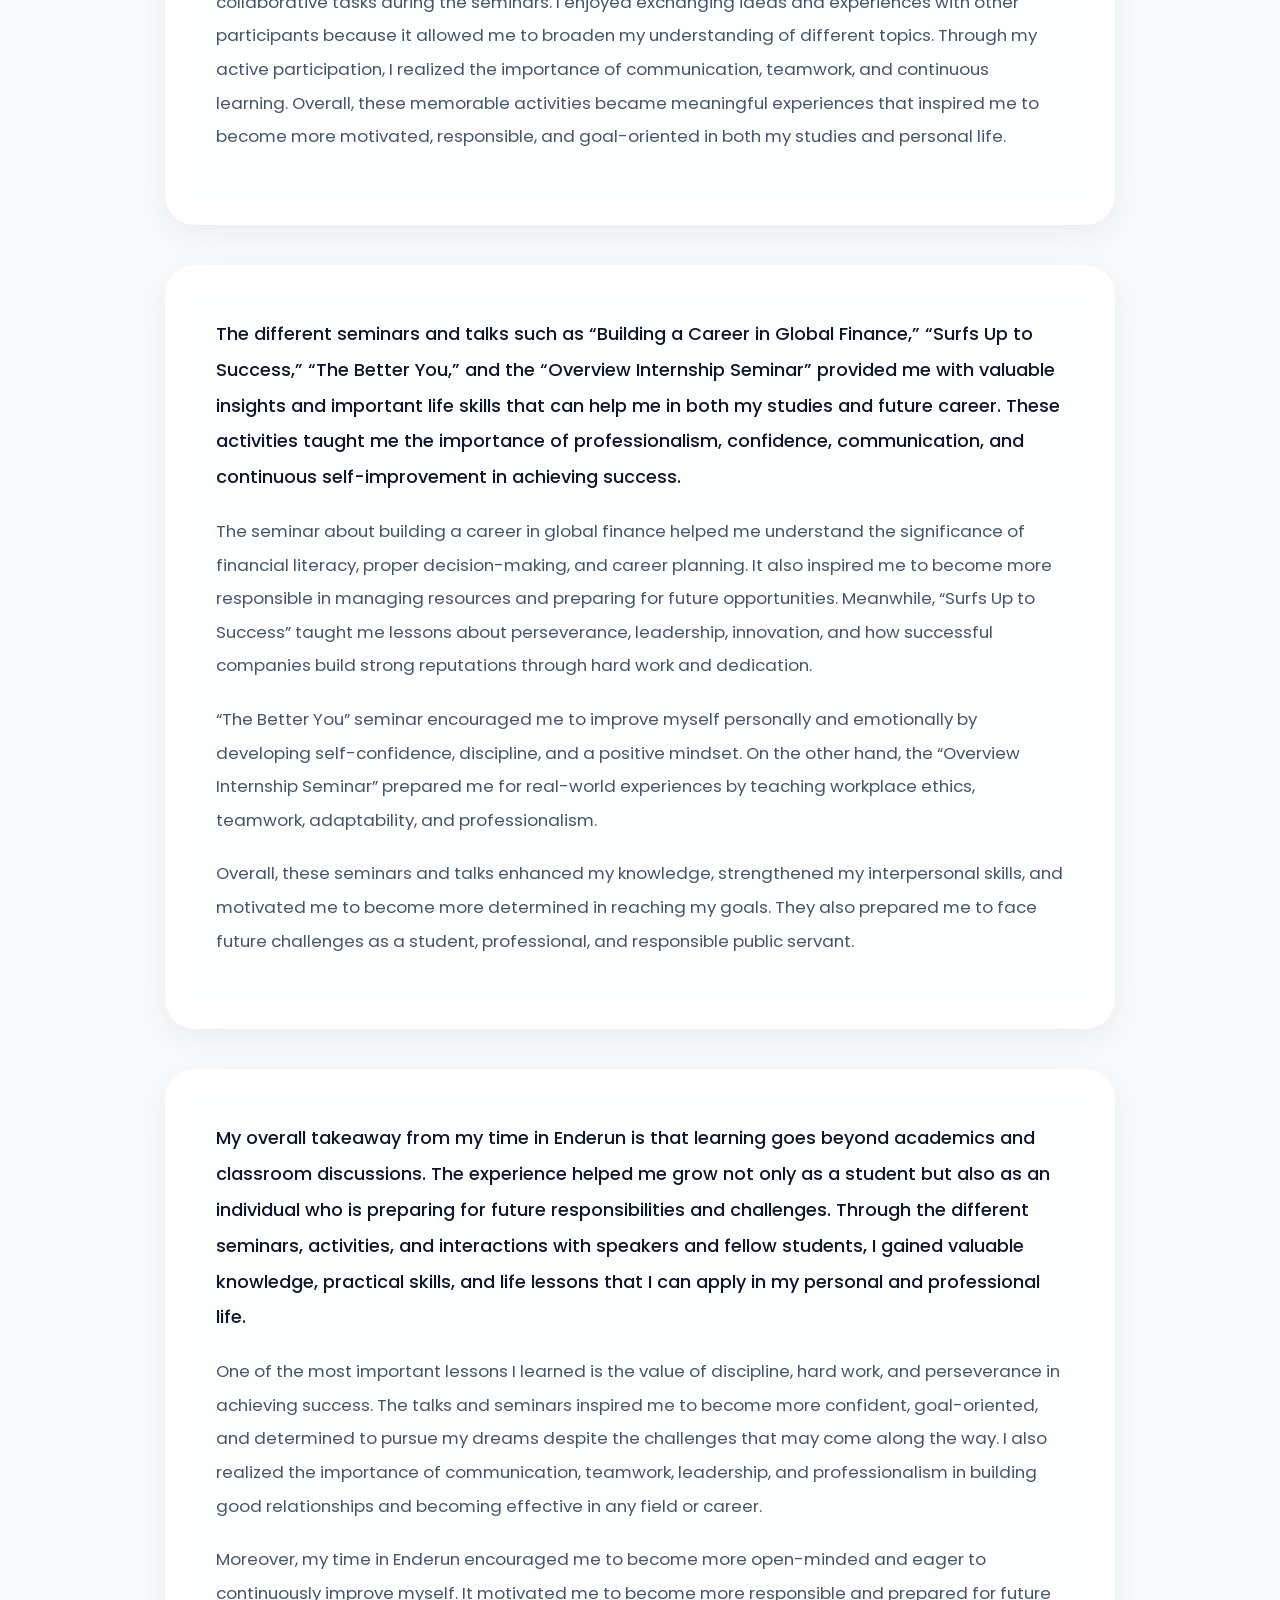
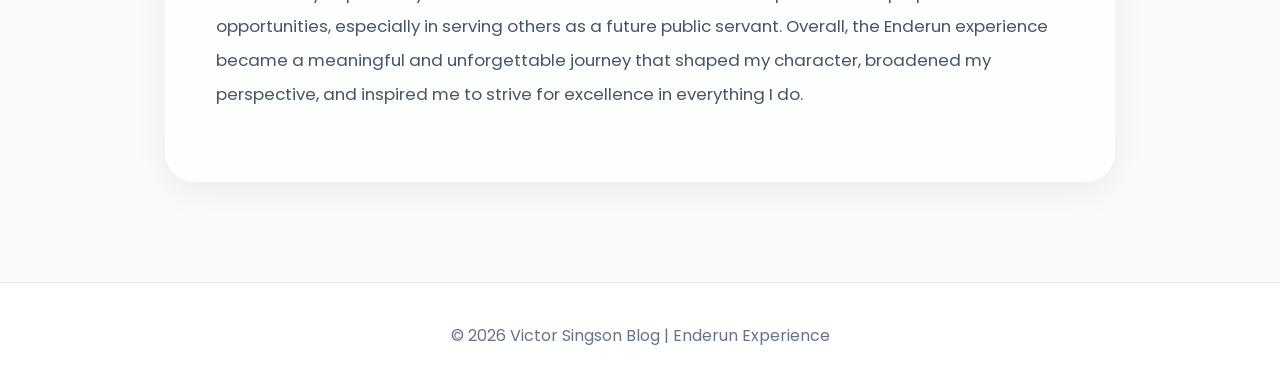
==== commit de5a3675: "index.html" ====
--- a/index.html
+++ b/index.html
@@ -64,7 +64,7 @@
   </div>
 
   <a href="about.html">About Me</a>
-   <a href="internship1.html">Inernship 1</a>
+   <a href="internship1.html">Internship 1</a>
 
  
 
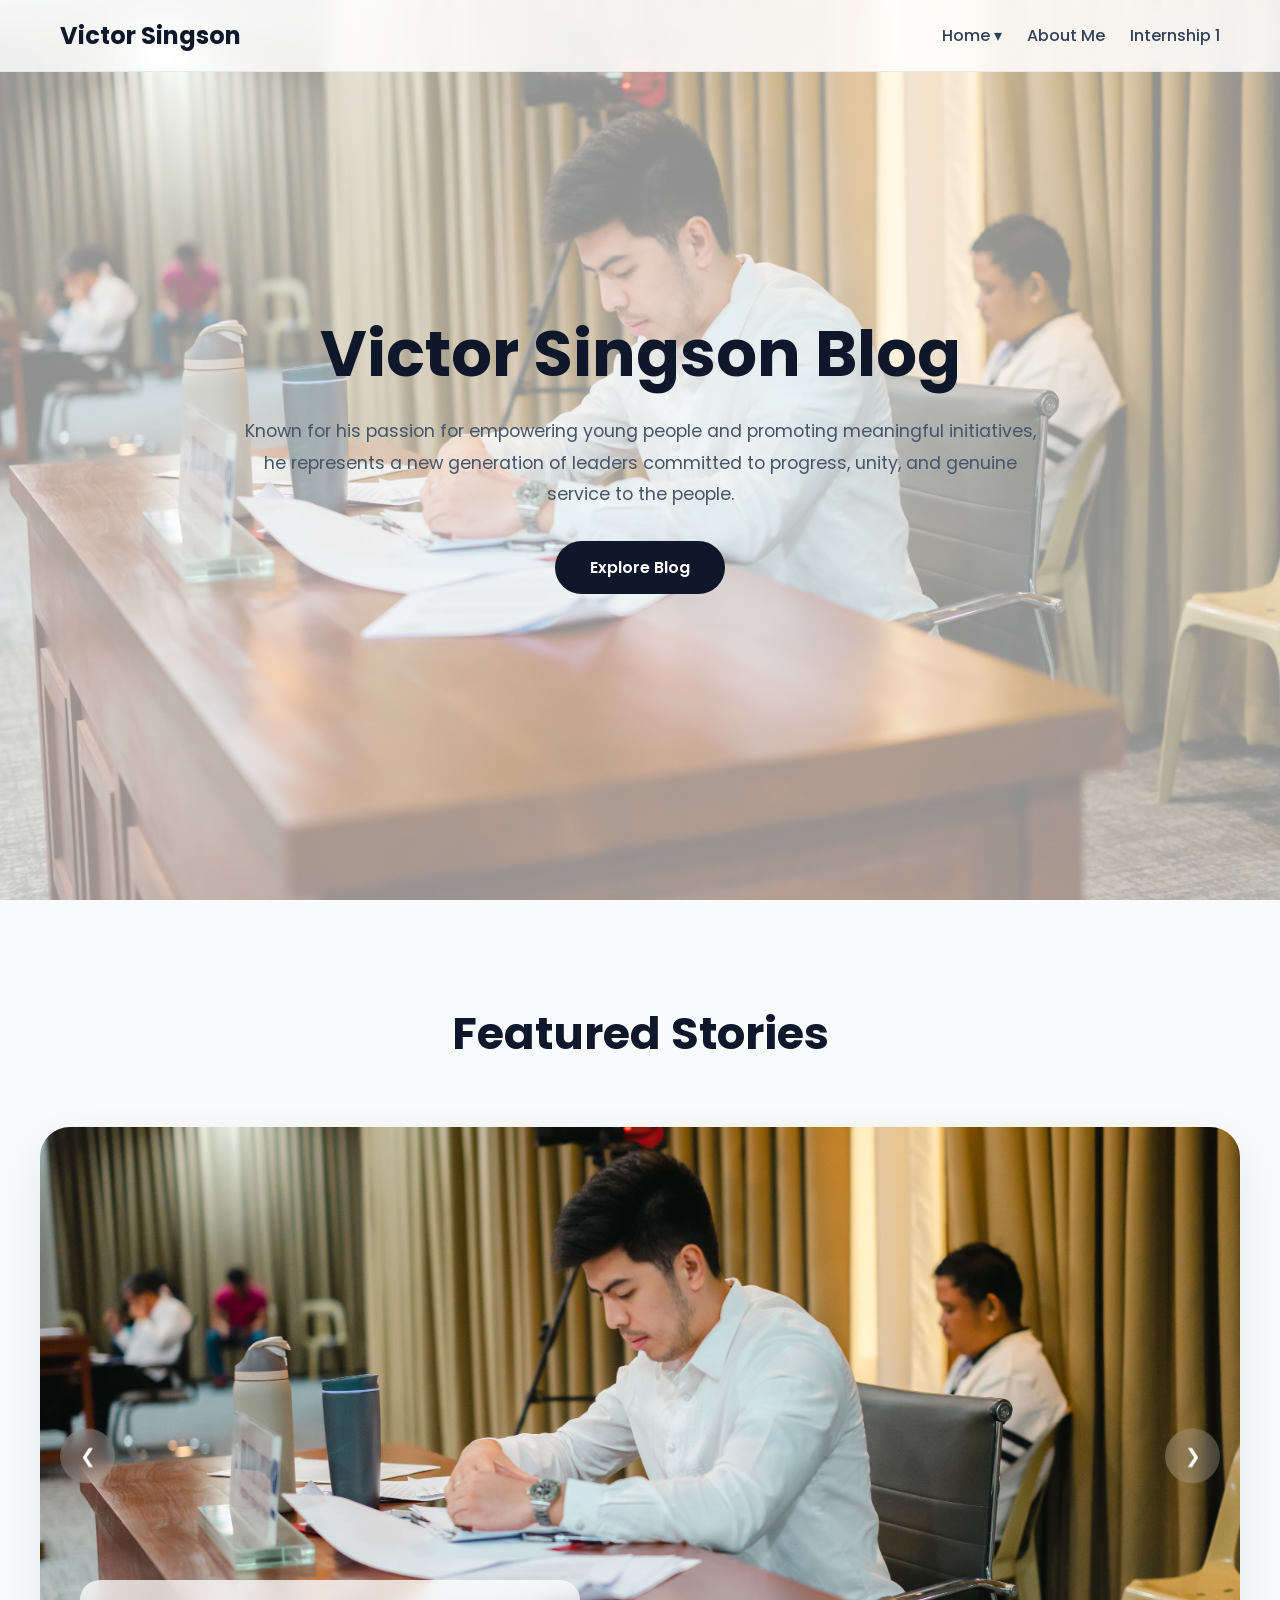
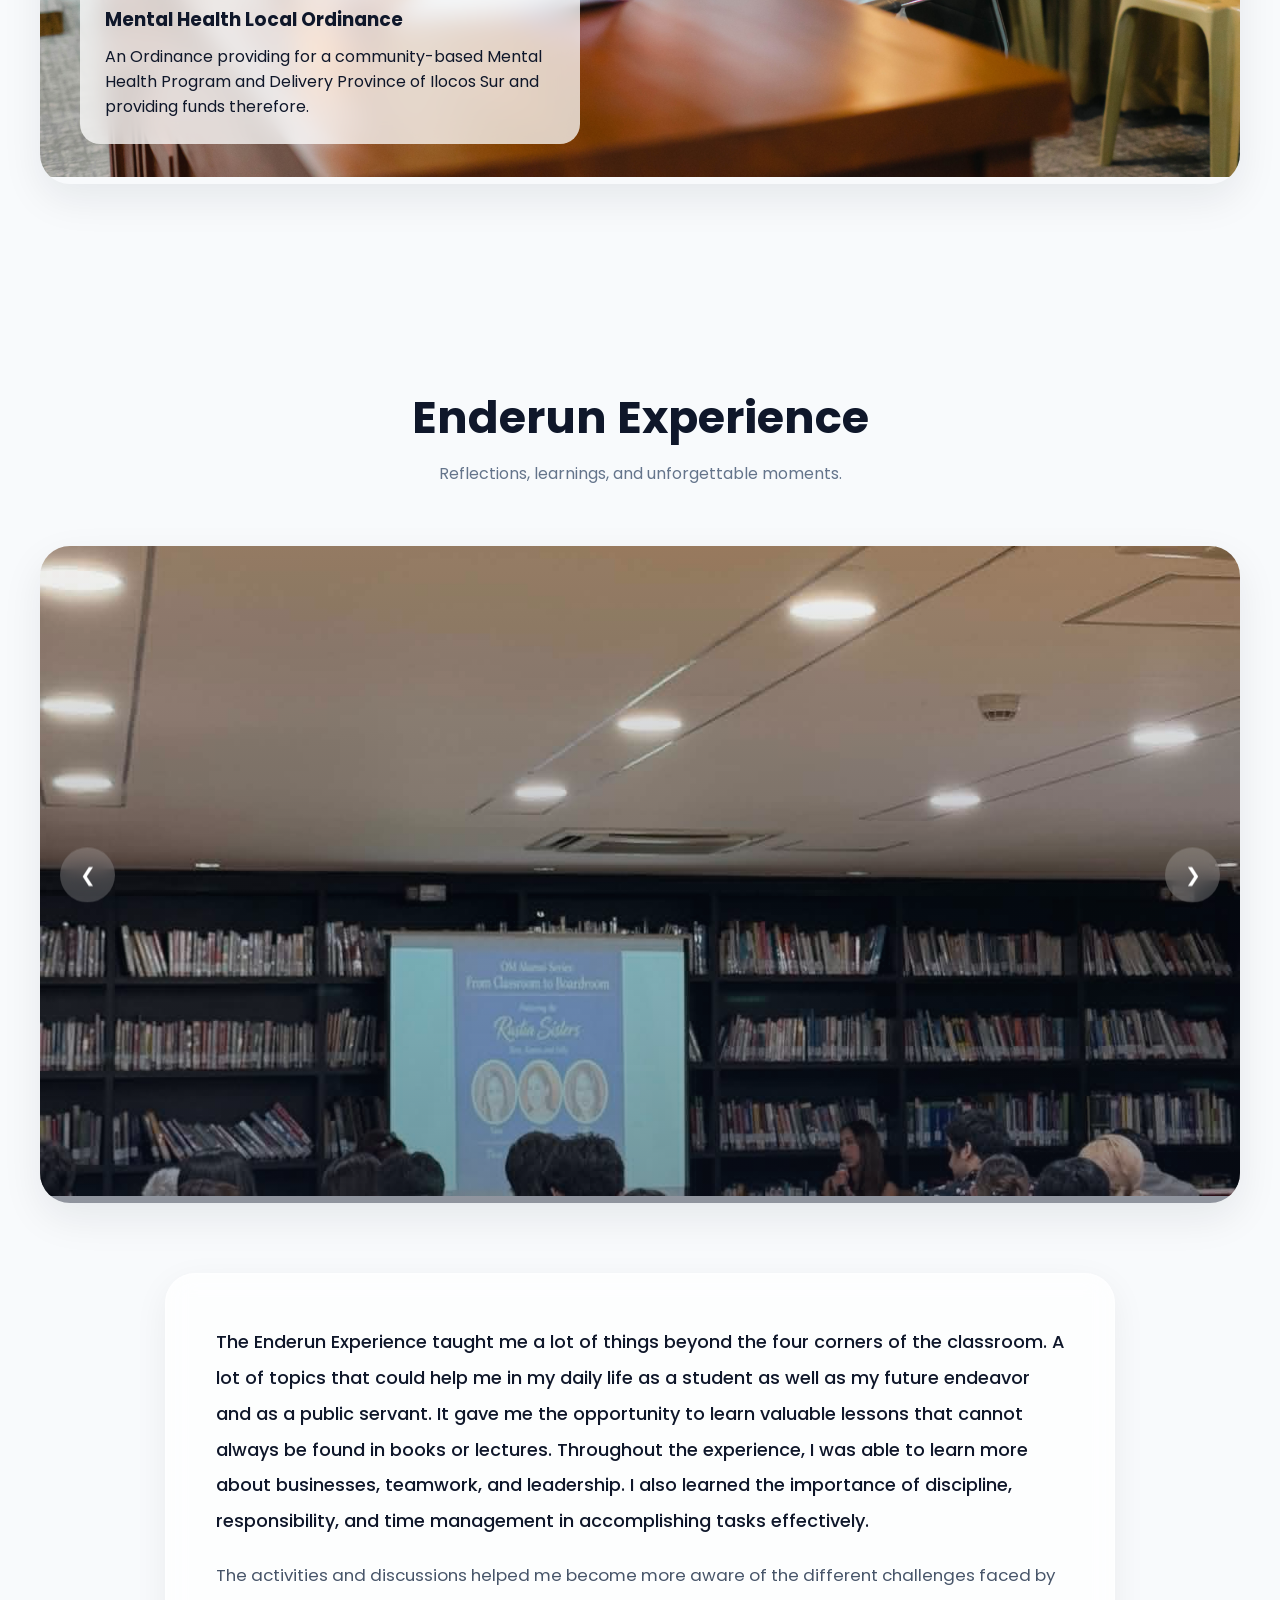
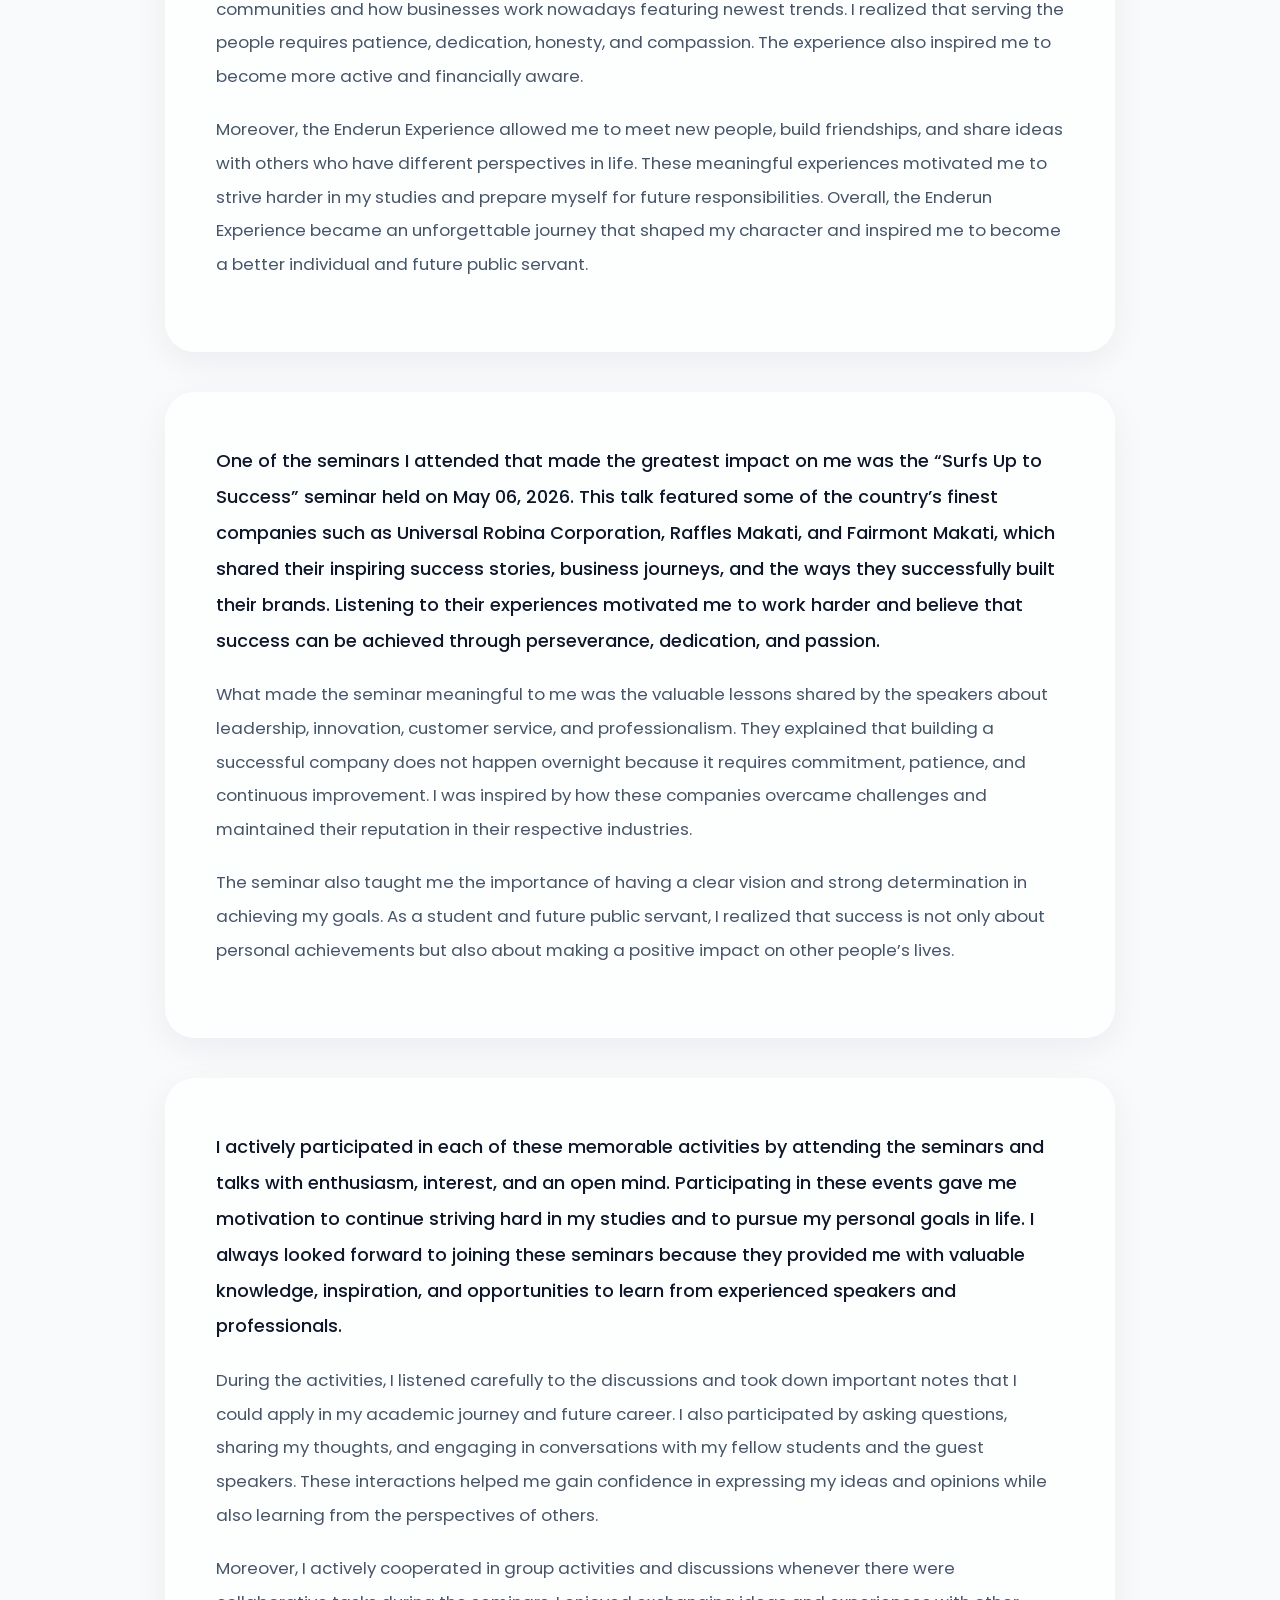
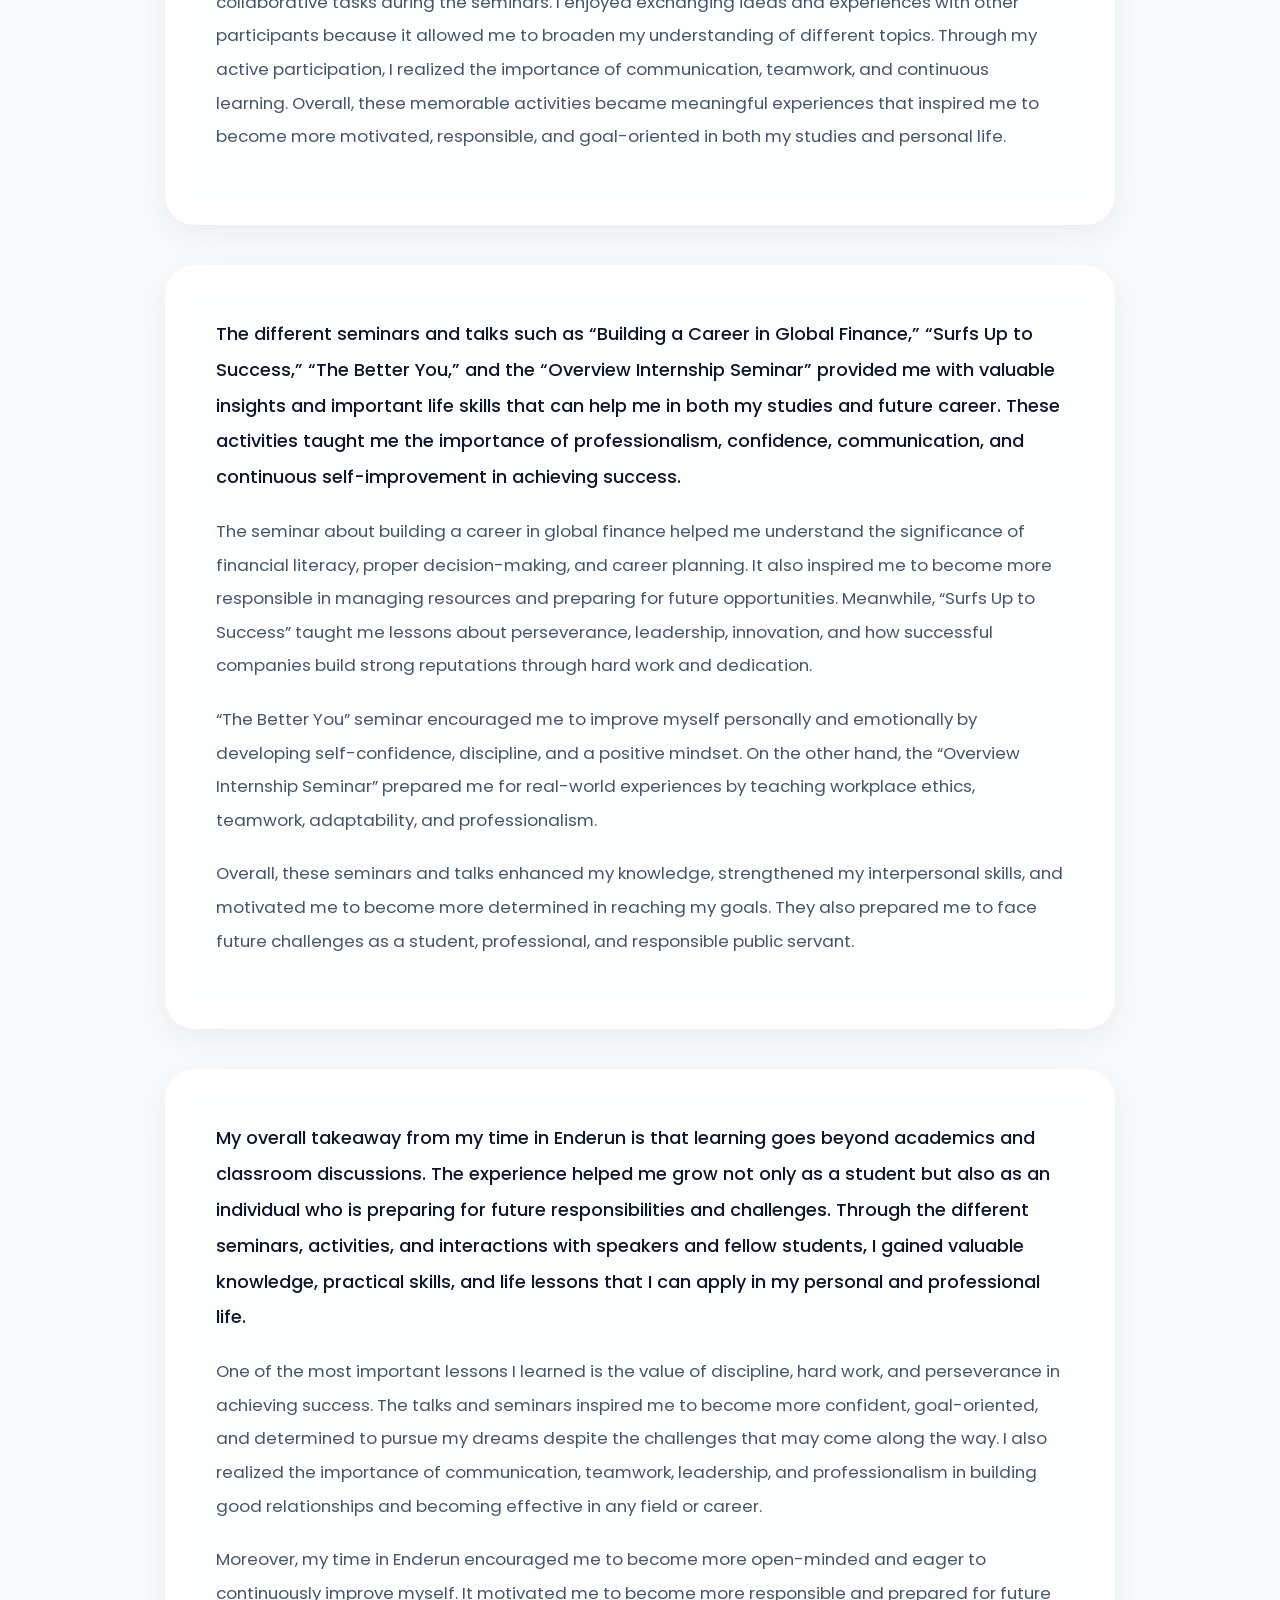
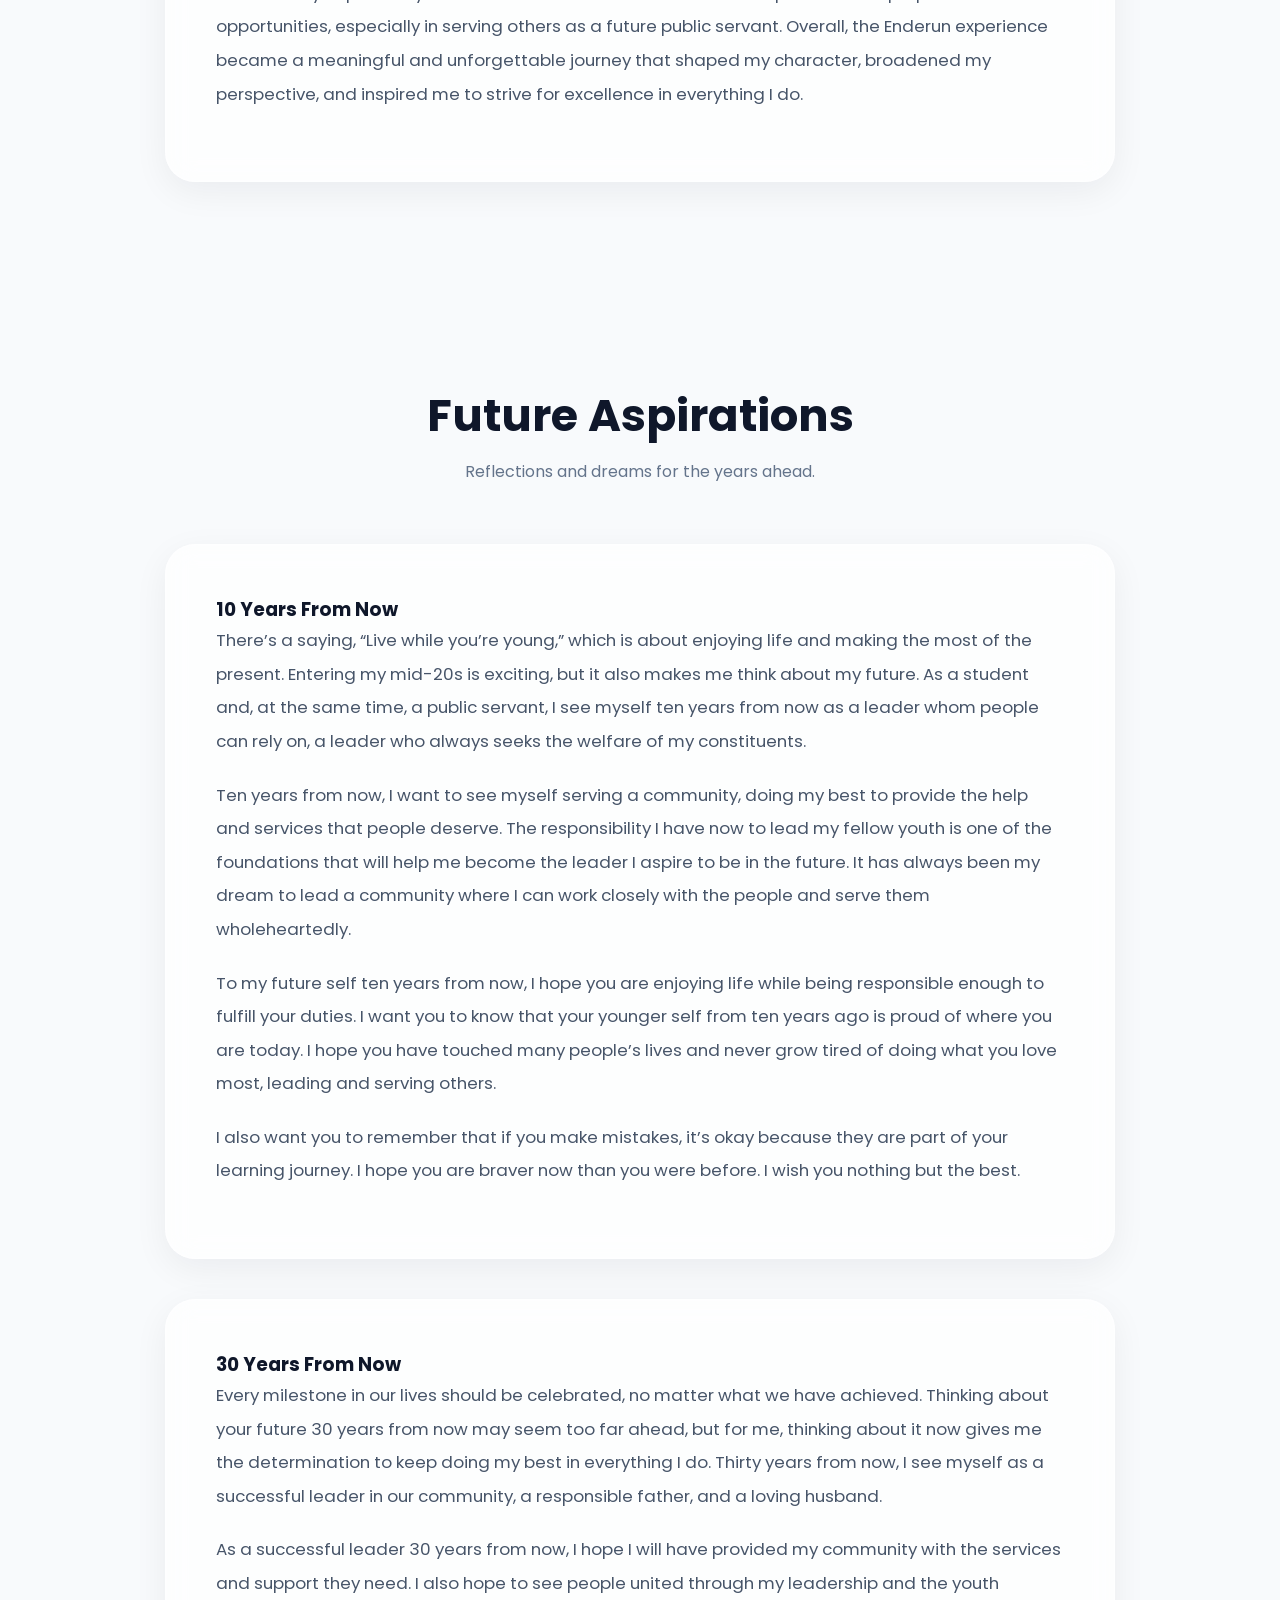
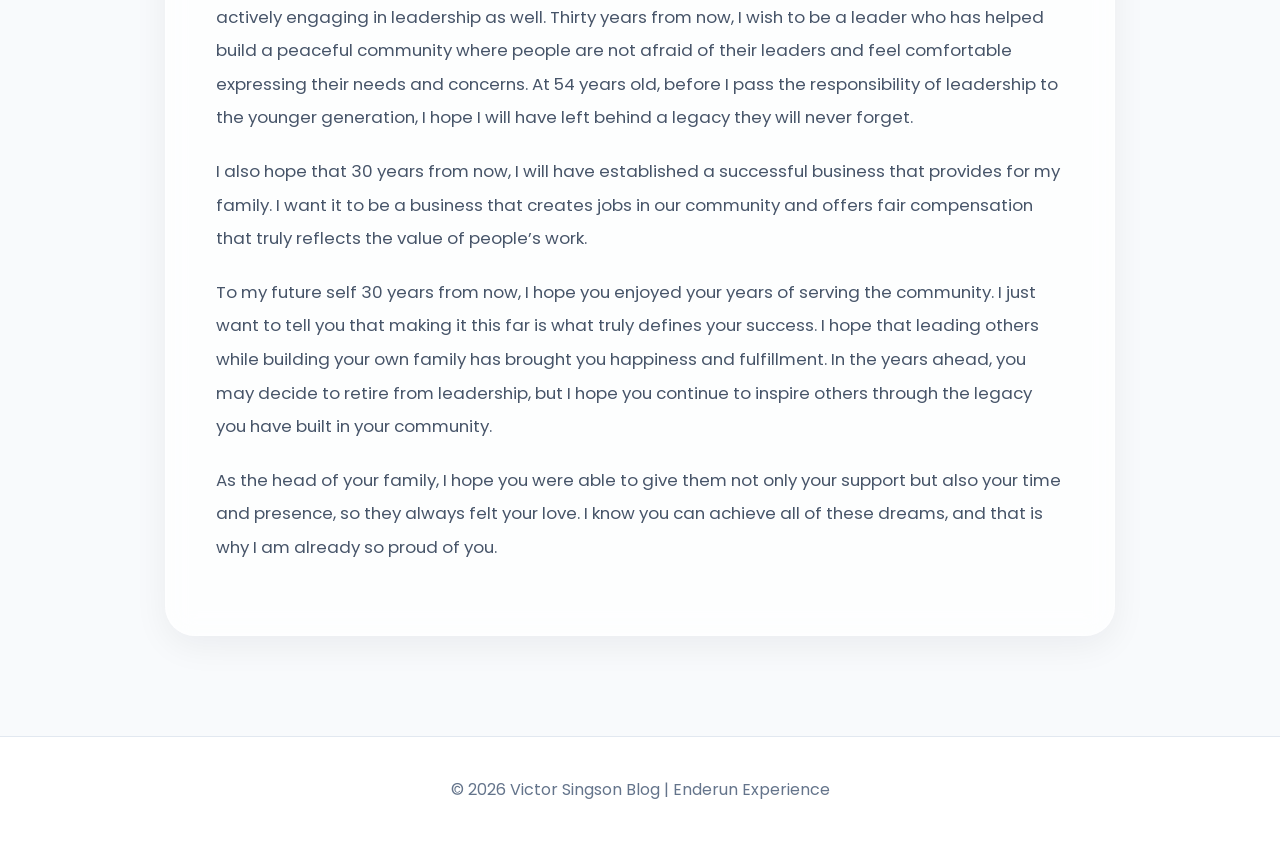
==== commit e44730ea: "index.html" ====
--- a/index.html
+++ b/index.html
@@ -408,6 +408,108 @@
 
   </section>
 
+  <section id="future">
+
+  <div class="container">
+
+    <div class="section-title">
+
+      <h2>Future Aspirations</h2>
+
+      <p>
+        Reflections and dreams for the years ahead.
+      </p>
+
+    </div>
+
+    <div class="blog-content-wrapper">
+
+      <!-- 10 YEARS -->
+
+      <div class="blog-post">
+
+        <h3>10 Years From Now</h3>
+
+         <p>
+           There’s a saying, “Live while you’re young,” which is about enjoying life and making the most 
+of the present. Entering my mid-20s is exciting, but it also makes me think about my future. 
+As a student and, at the same time, a public servant, I see myself ten years from now as a 
+leader whom people can rely on, a leader who always seeks the welfare of my constituents.
+          </p>
+
+          <p>
+           Ten years from now, I want to see myself serving a community, doing my best to provide the 
+        help and services that people deserve. The responsibility I have now to lead my fellow youth 
+        is one of the foundations that will help me become the leader I aspire to be in the future. It 
+        has always been my dream to lead a community where I can work closely with the people 
+        and serve them wholeheartedly. 
+                  </p>
+
+             <p>
+          To my future self ten years from now, I hope you are enjoying life while being responsible 
+        enough to fulfill your duties. I want you to know that your younger self from ten years ago is 
+        proud of where you are today. I hope you have touched many people’s lives and never grow 
+        tired of doing what you love most, leading and serving others.
+          </p>
+
+            <p>
+         I also want you to remember that if you make mistakes, it’s okay because they are part of 
+        your learning journey. I hope you are braver now than you were before. I wish you nothing 
+        but the best. 
+                    </p>
+
+      </div>
+
+      <!-- 30 YEARS -->
+
+      <div class="blog-post">
+
+        <h3>30 Years From Now</h3>
+<p>
+        Every milestone in our lives should be celebrated, no matter what we have achieved. 
+        Thinking about your future 30 years from now may seem too far ahead, but for me, thinking 
+        about it now gives me the determination to keep doing my best in everything I do. Thirty 
+        years from now, I see myself as a successful leader in our community, a responsible father, 
+        and a loving husband.
+          </p>
+
+
+          <p>
+       As a successful leader 30 years from now, I hope I will have provided my community with the 
+      services and support they need. I also hope to see people united through my leadership and 
+      the youth actively engaging in leadership as well. Thirty years from now, I wish to be a leader 
+      who has helped build a peaceful community where people are not afraid of their leaders and 
+      feel comfortable expressing their needs and concerns. At 54 years old, before I pass the 
+      responsibility of leadership to the younger generation, I hope I will have left behind a legacy 
+      they will never forget.
+          </p>
+
+           <p>
+      I also hope that 30 years from now, I will have established a successful business that 
+      provides for my family. I want it to be a business that creates jobs in our community and 
+      offers fair compensation that truly reflects the value of people’s work.
+          </p>
+
+          <p>
+      To my future self 30 years from now, I hope you enjoyed your years of serving the 
+      community. I just want to tell you that making it this far is what truly defines your success. I 
+      hope that leading others while building your own family has brought you happiness and 
+      fulfillment. In the years ahead, you may decide to retire from leadership, but I hope you 
+      continue to inspire others through the legacy you have built in your community. 
+          </p>
+
+          <p> As the head of your family, I hope you were able to give them not only your support but also 
+            your time and presence, so they always felt your love. I know you can achieve all of these 
+            dreams, and that is why I am already so proud of you. </p>
+
+      </div>
+
+    </div>
+
+  </div>
+
+</section>
+
   <!-- =========================
        FOOTER
   ========================== -->
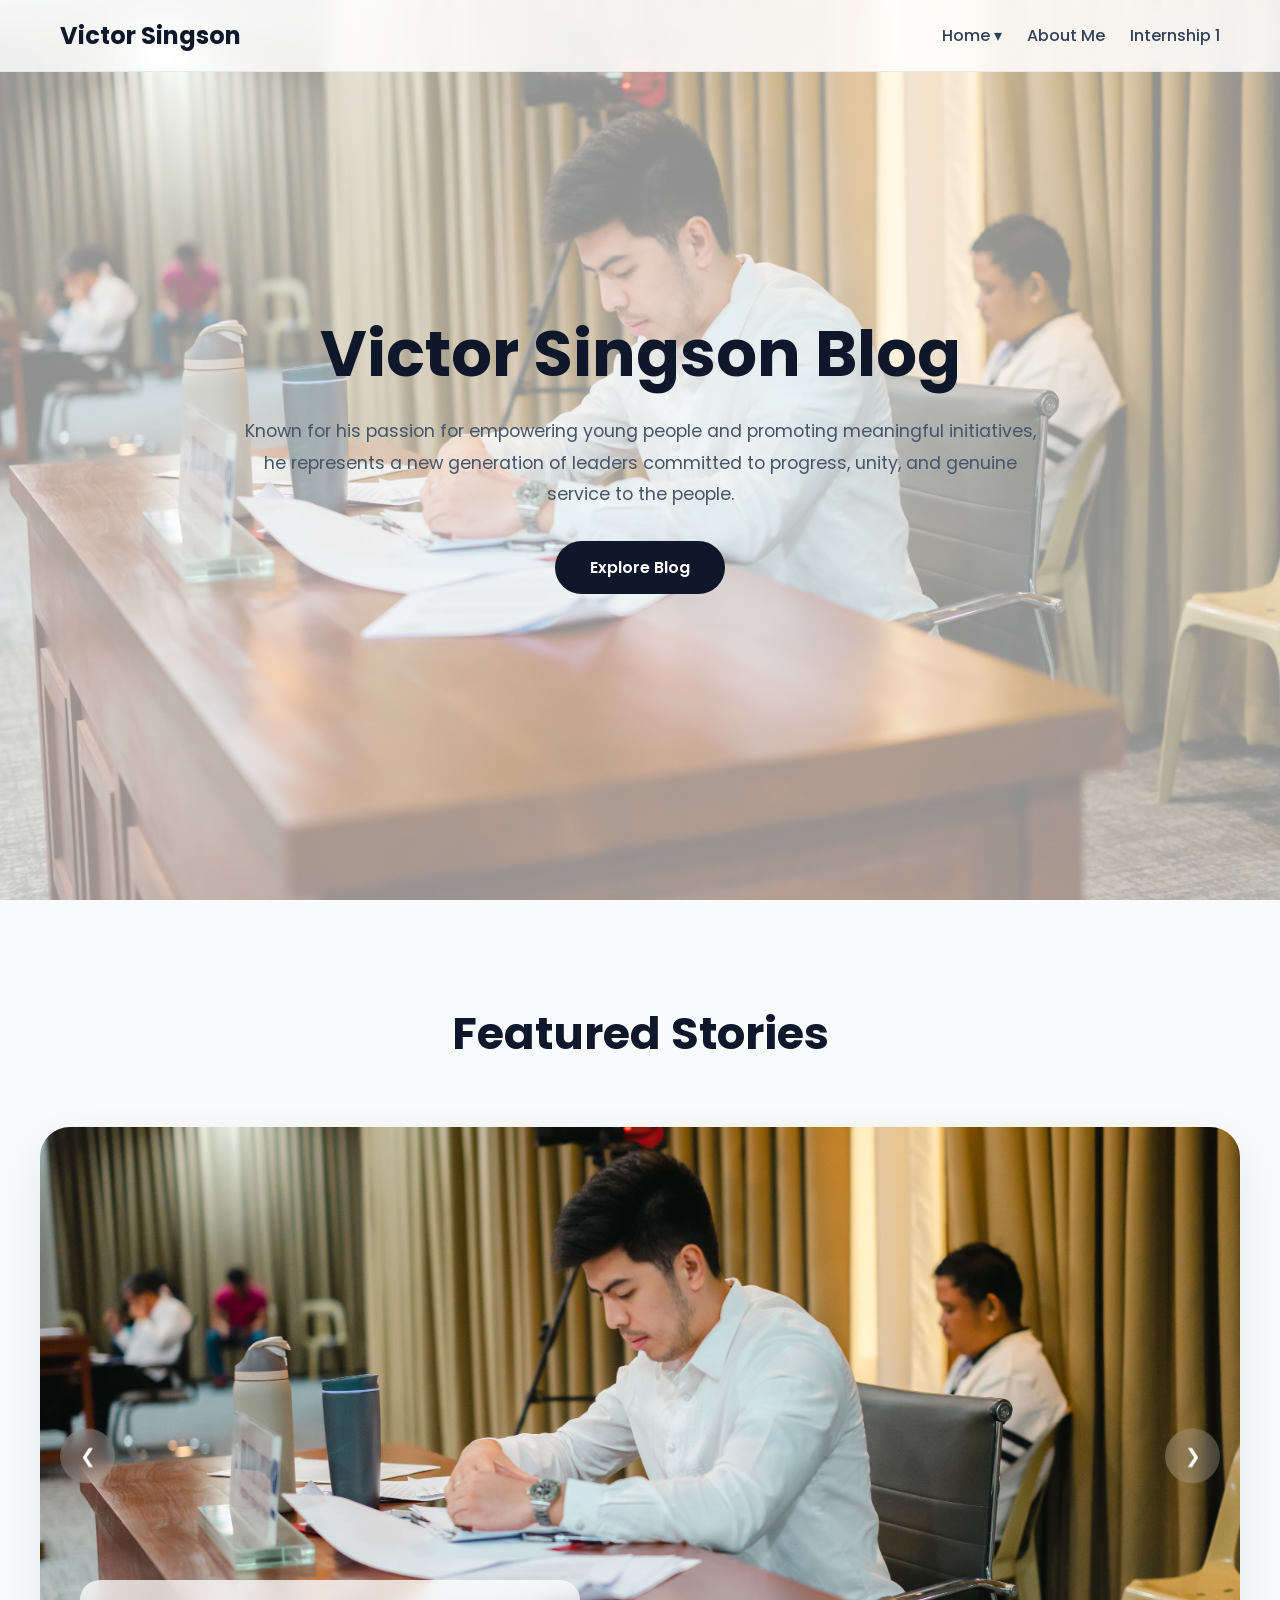
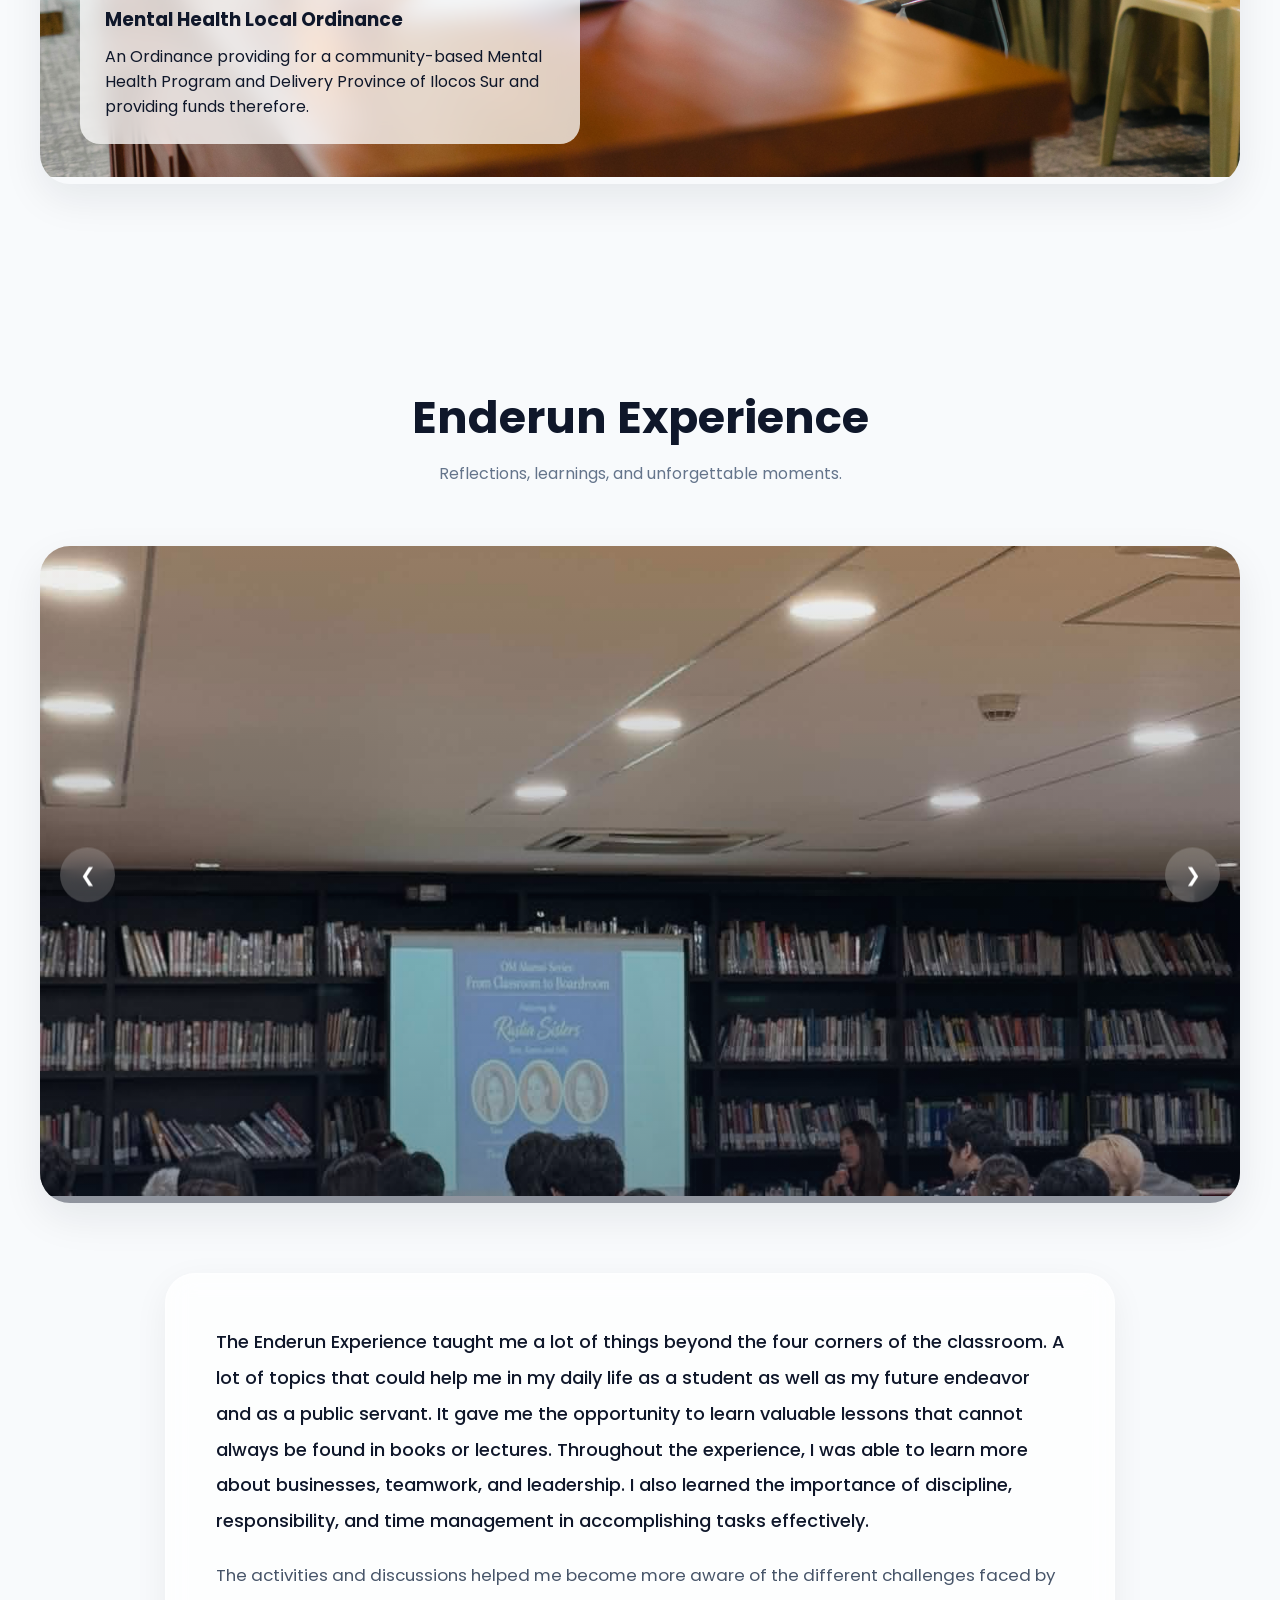
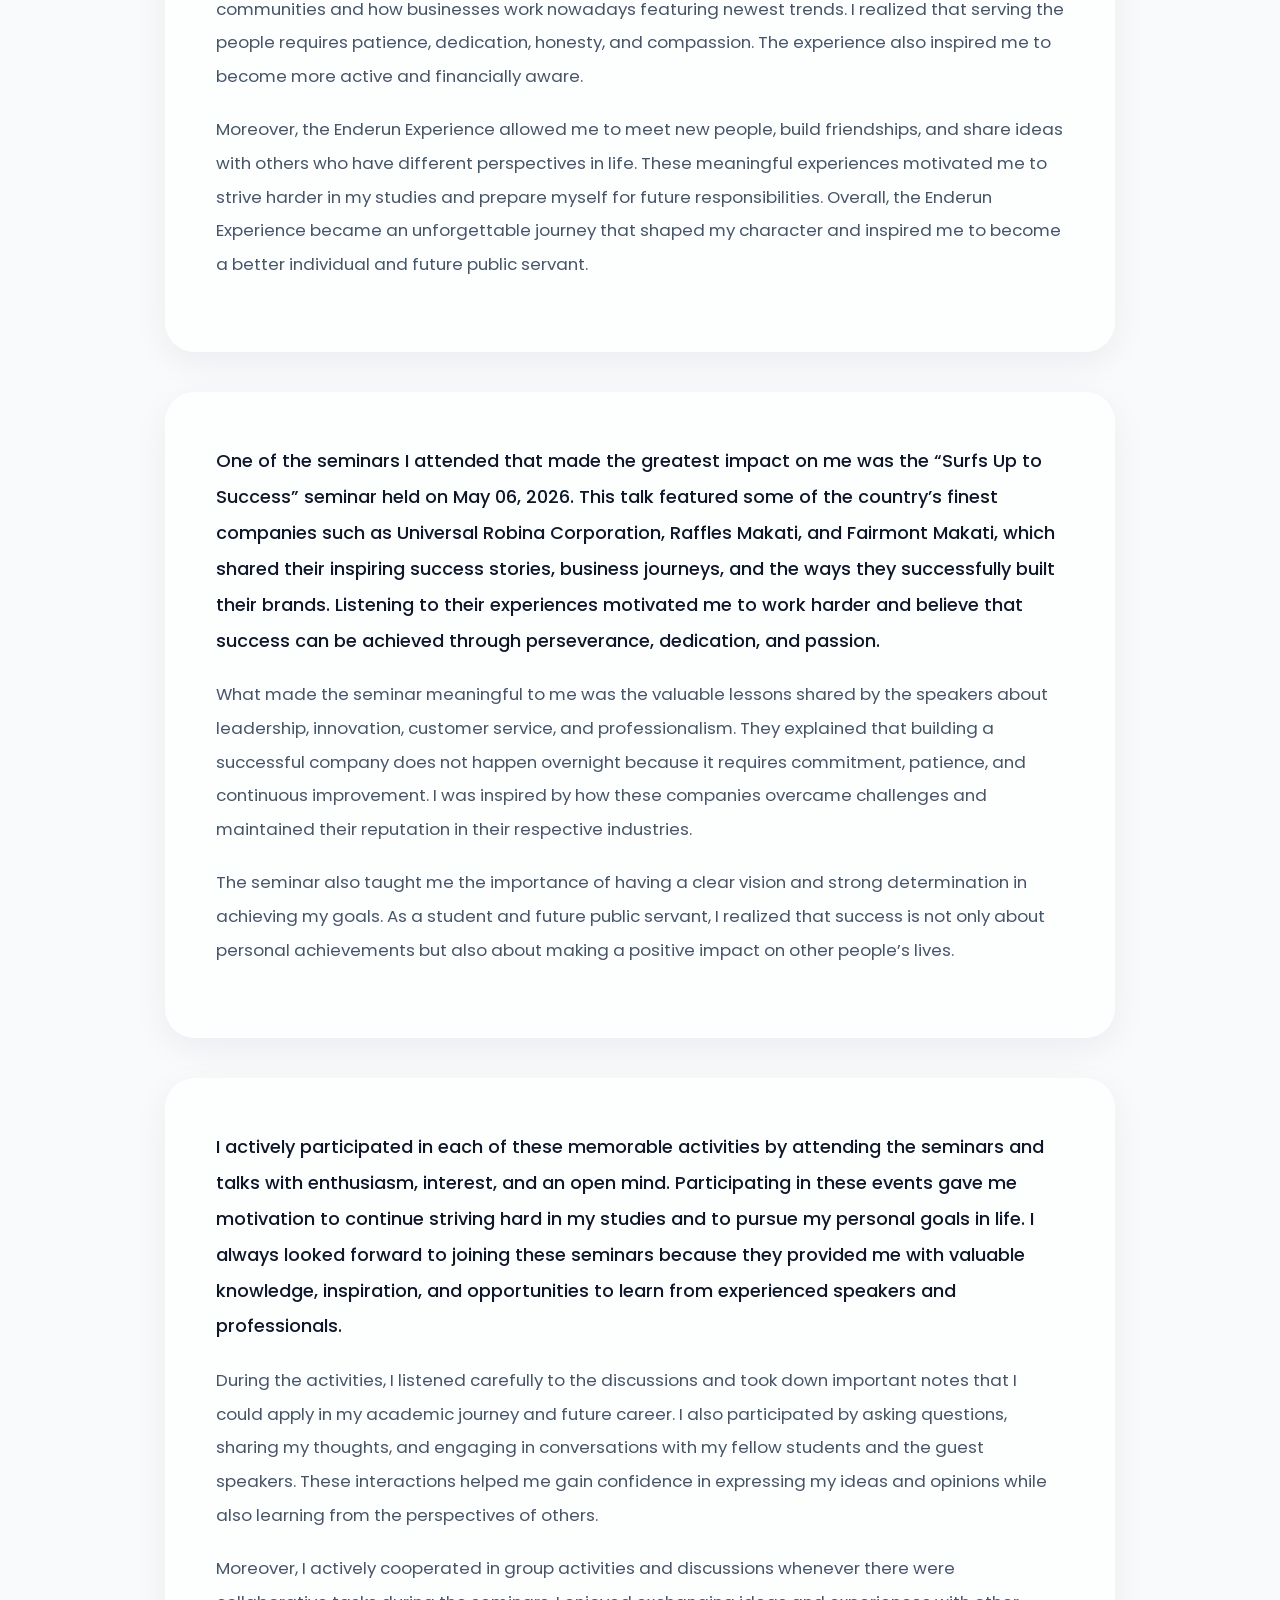
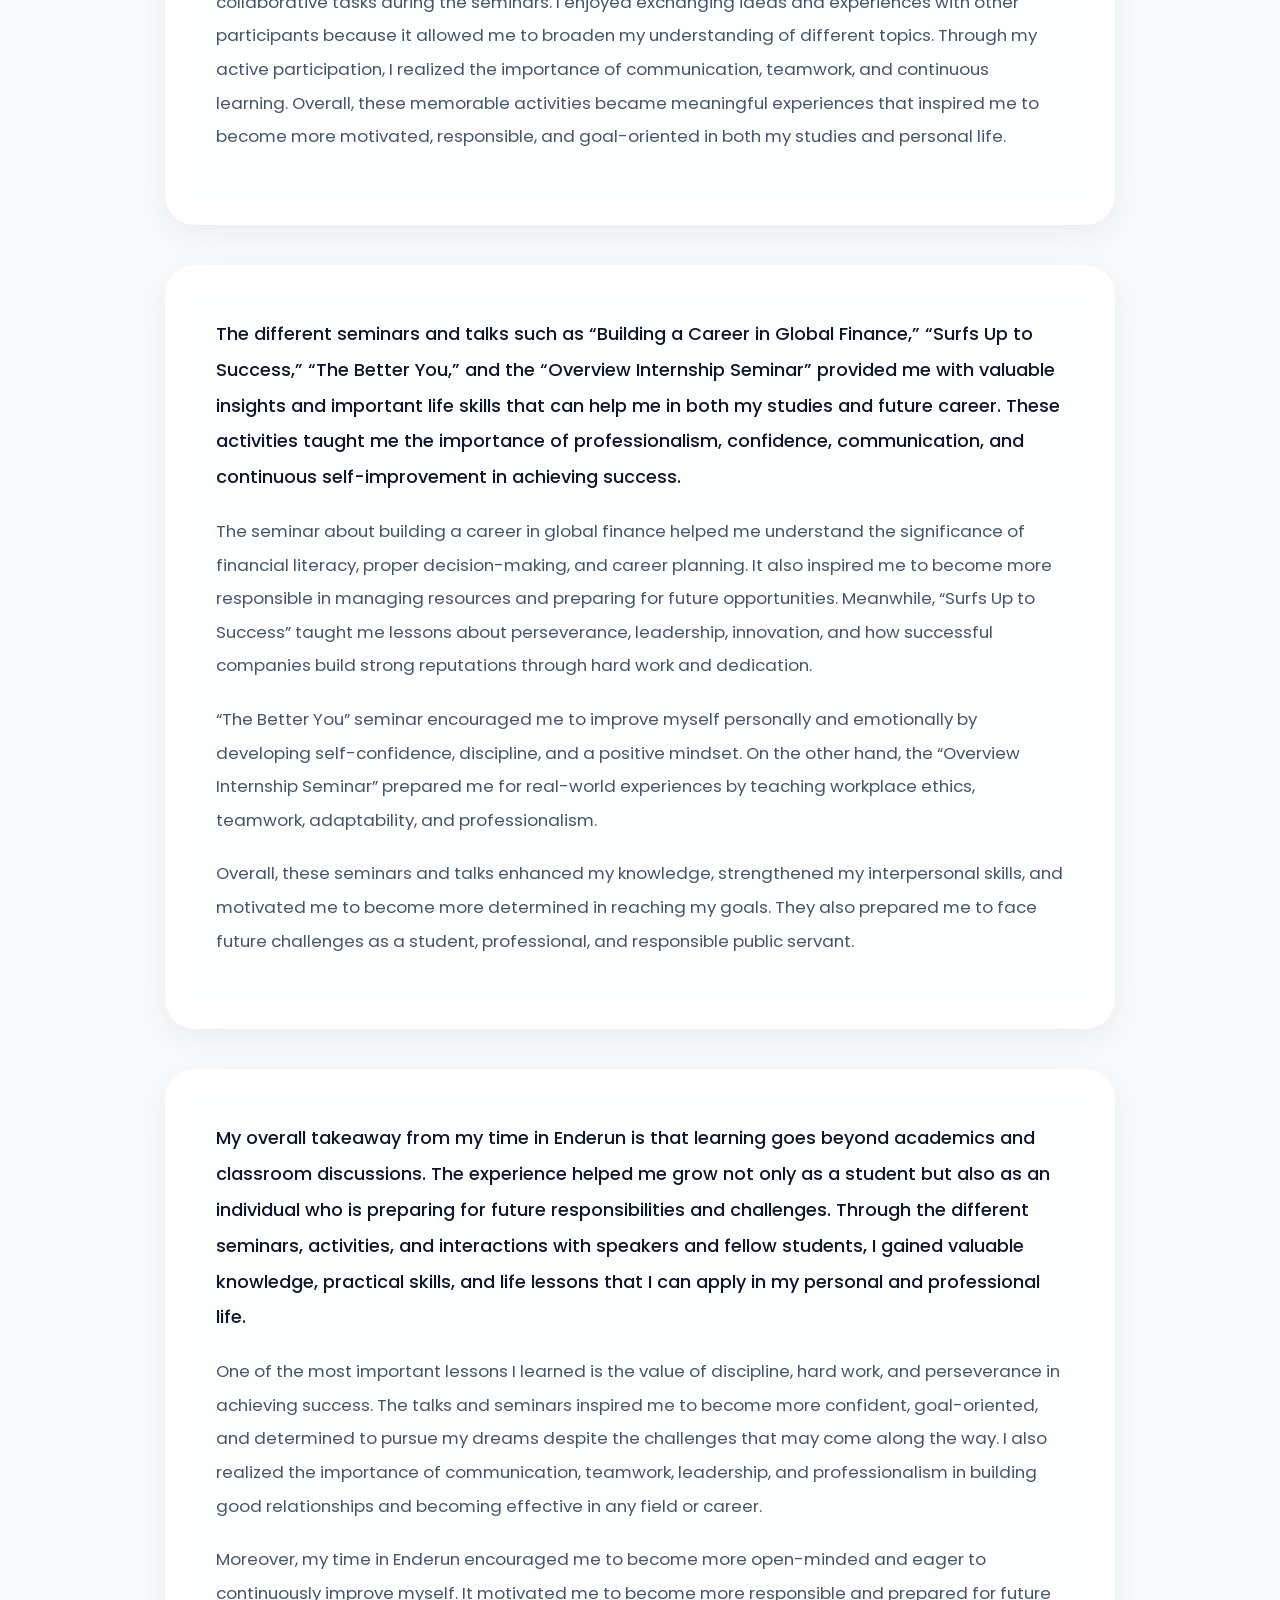
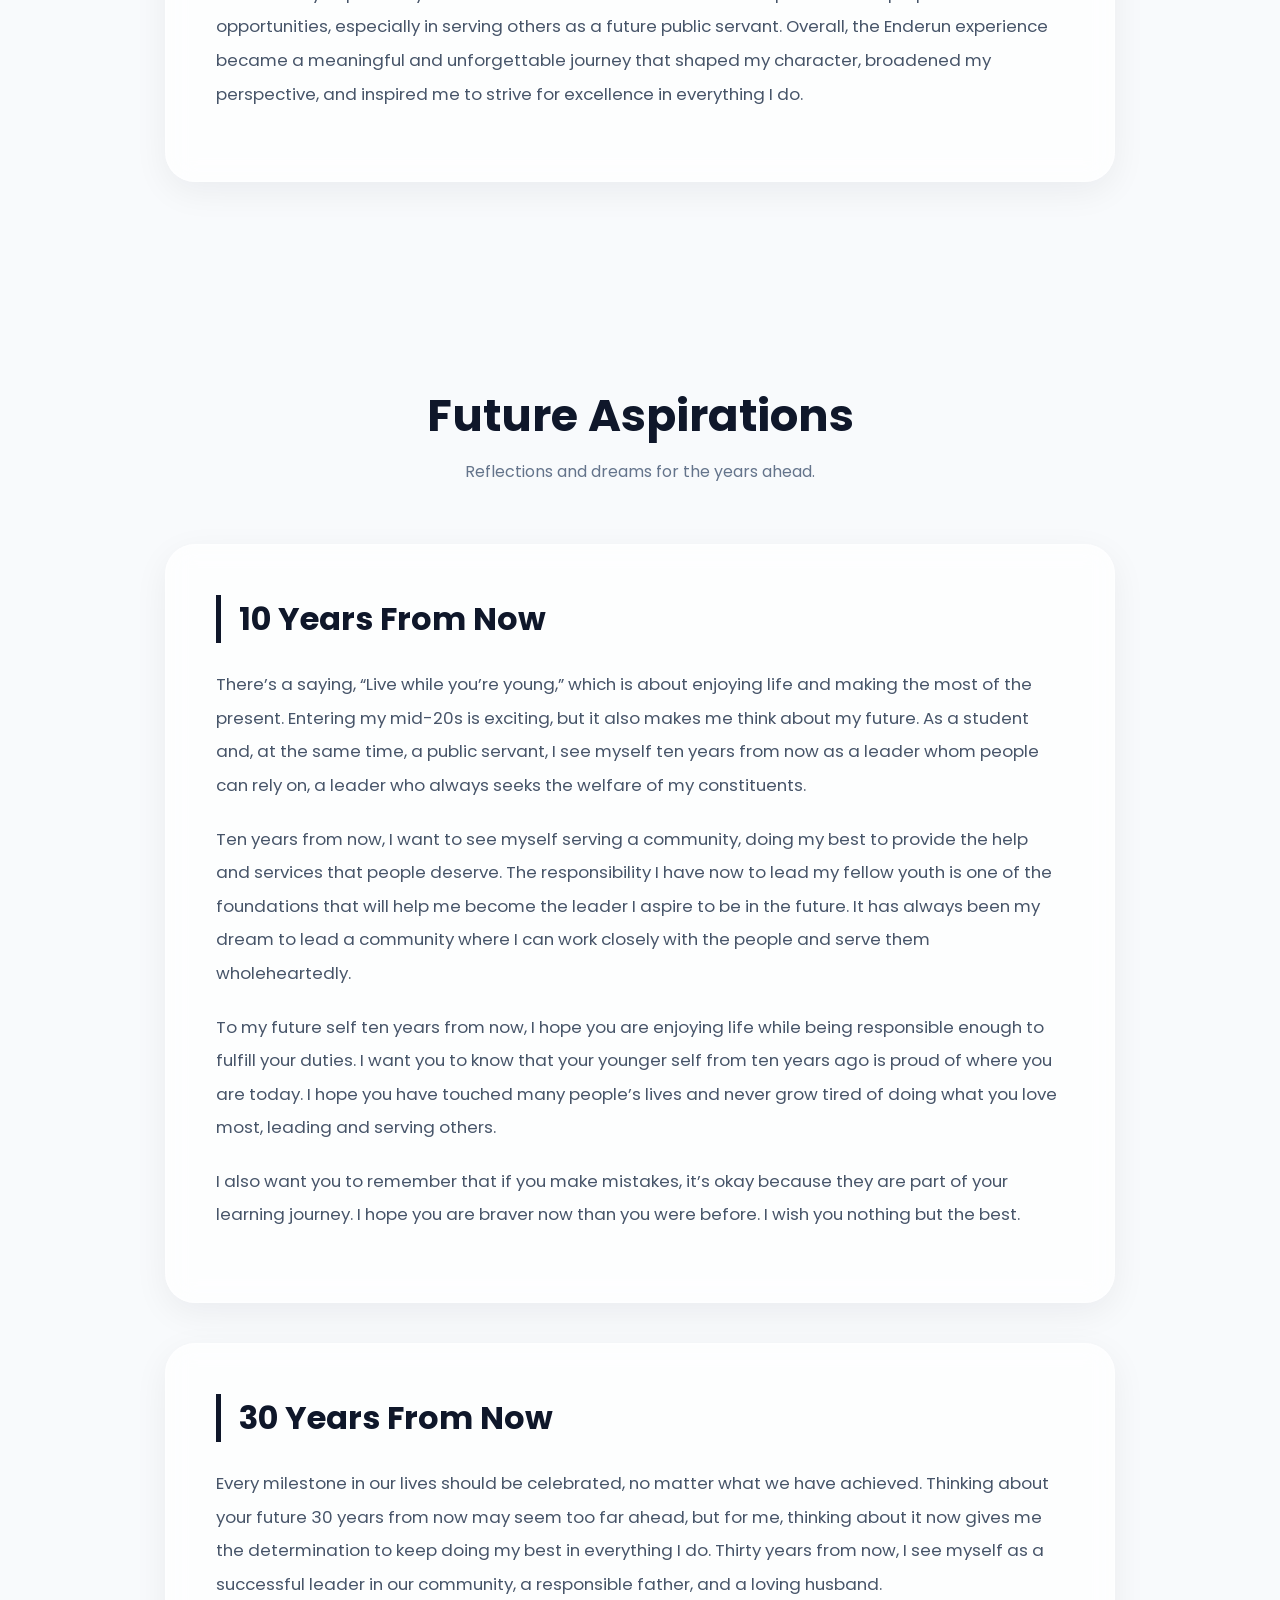
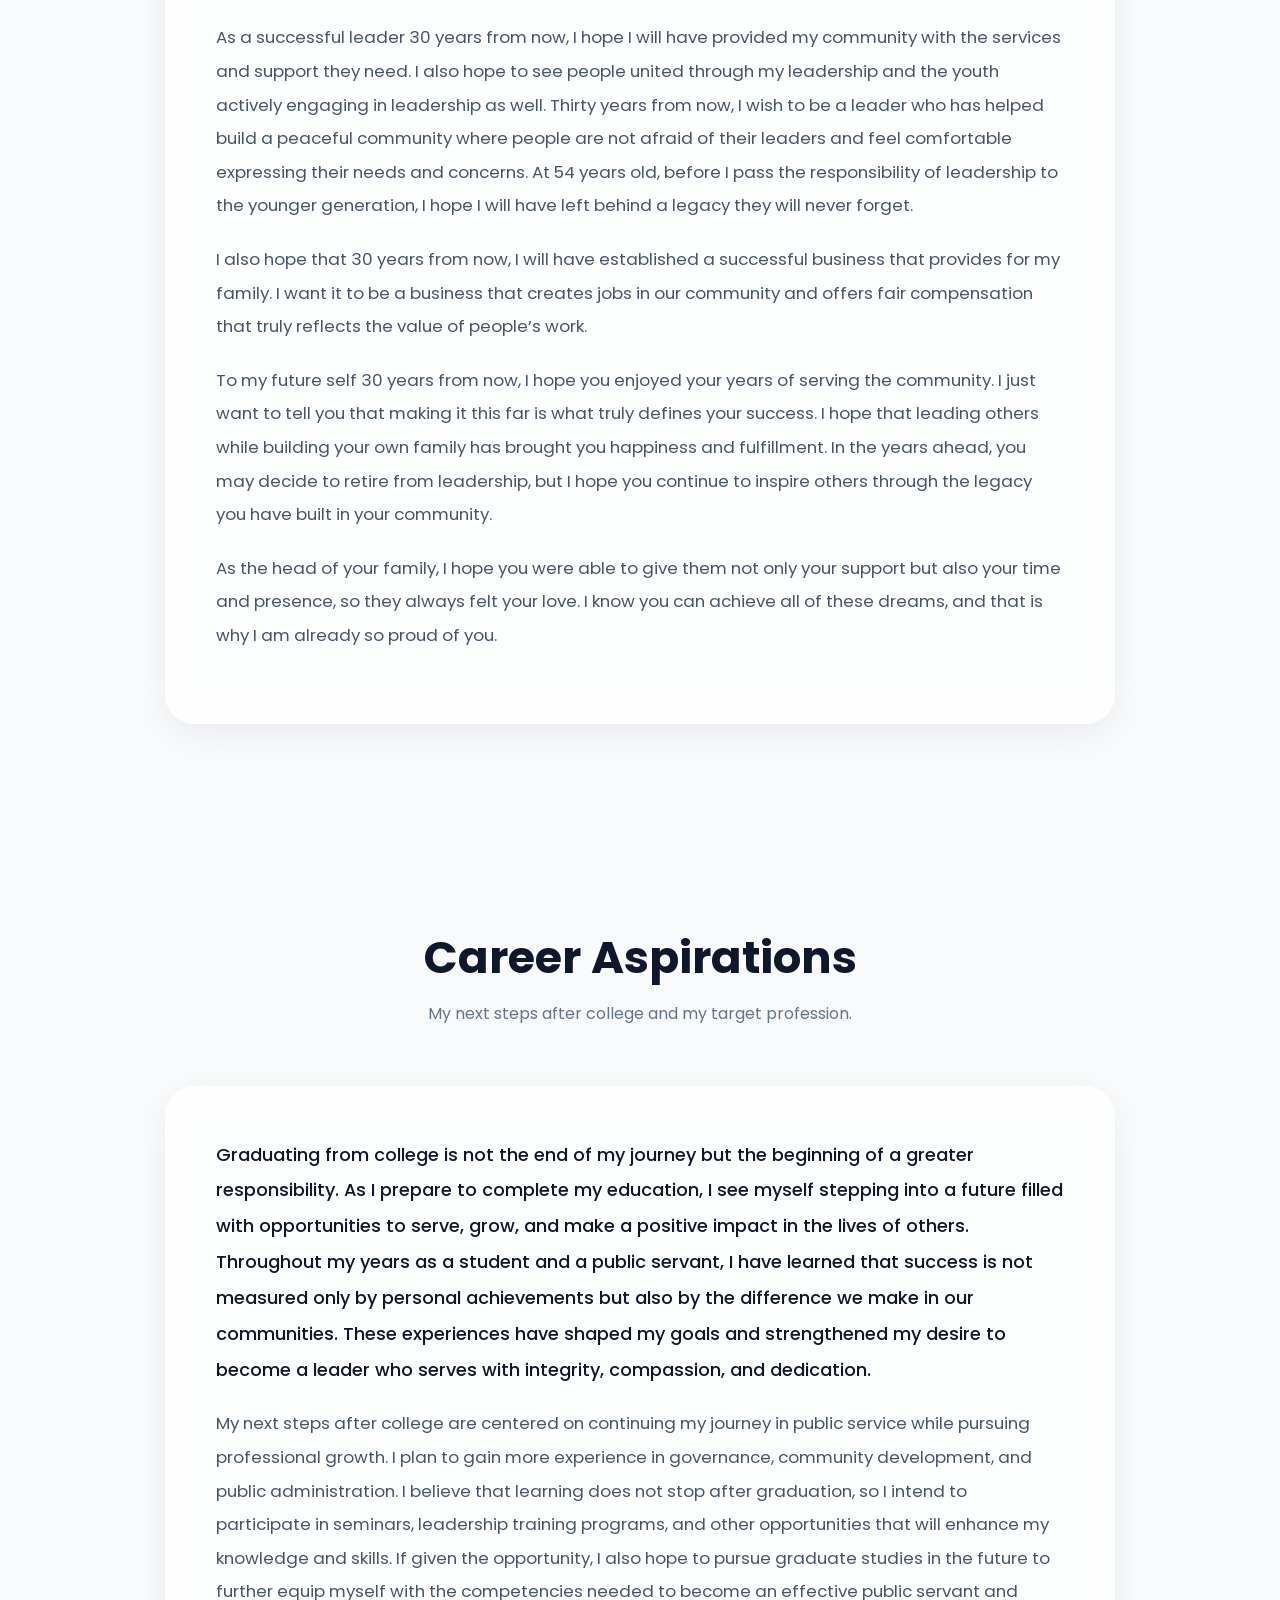
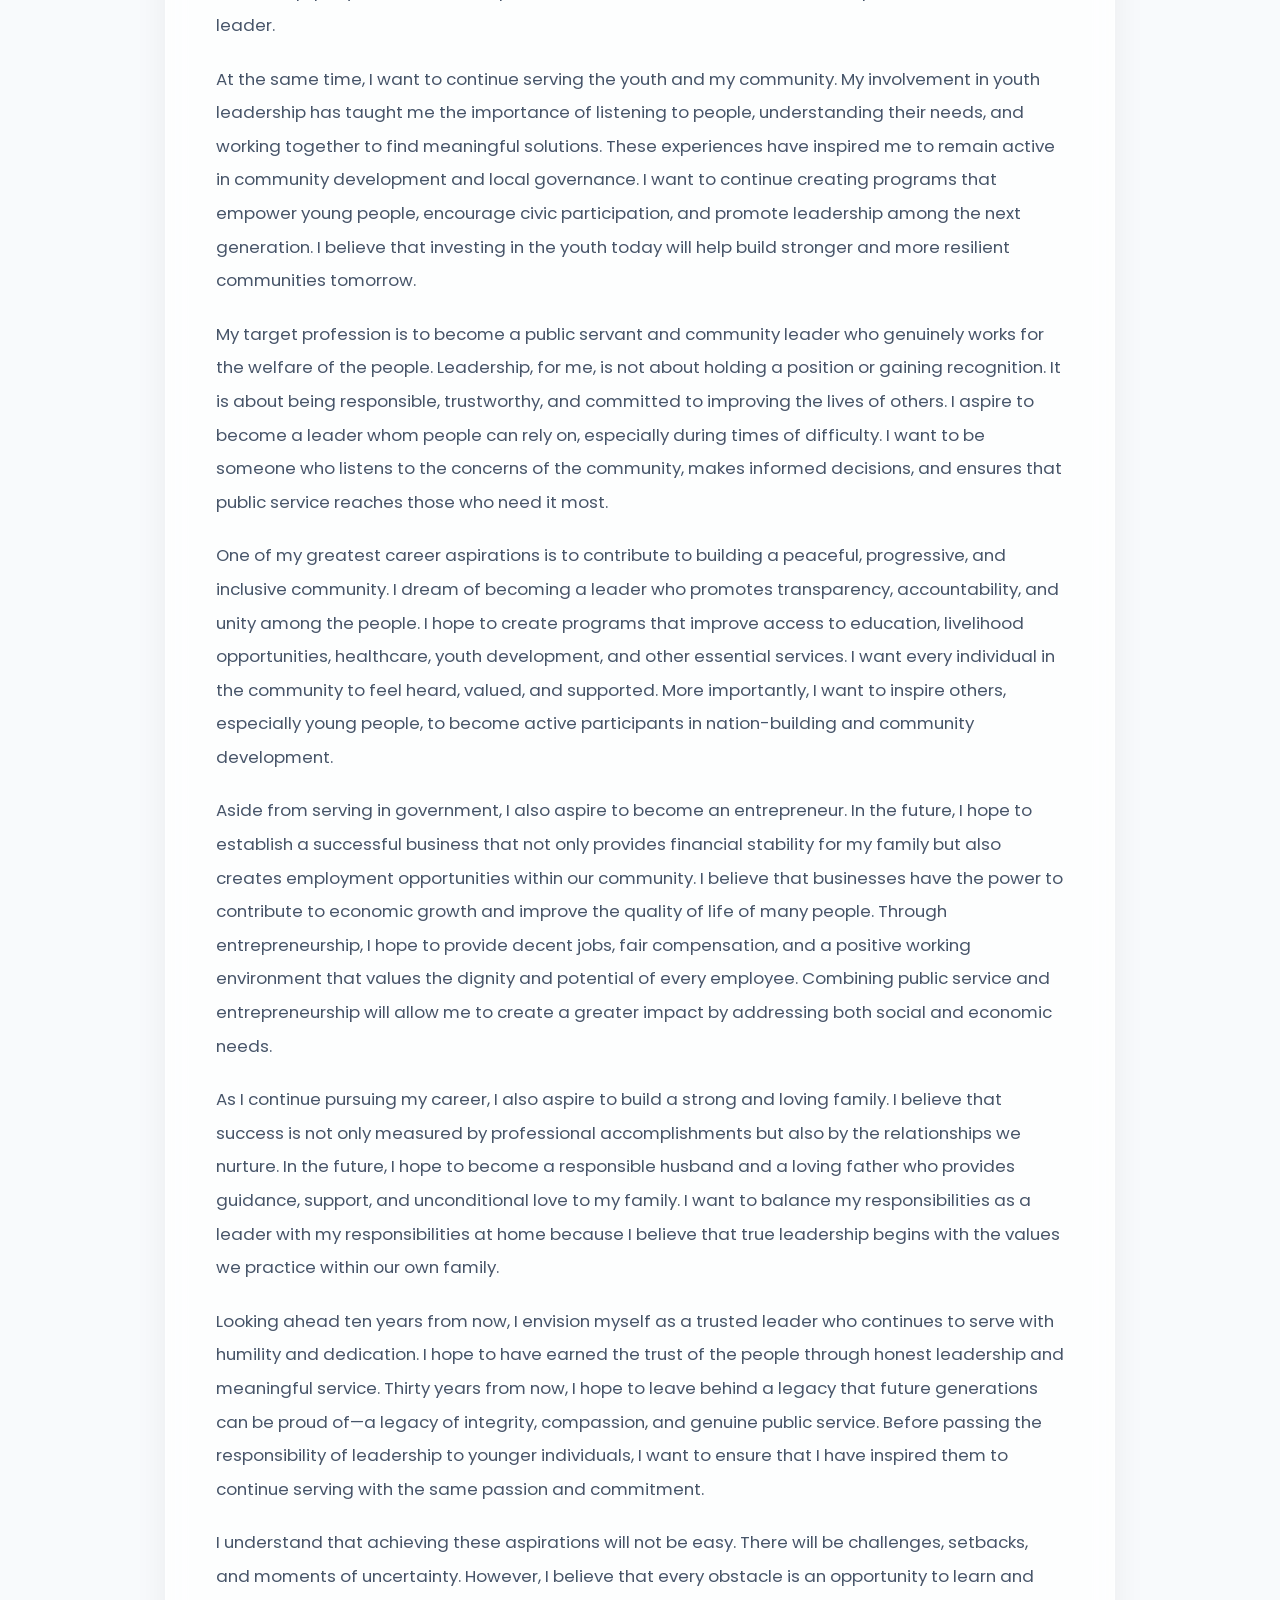
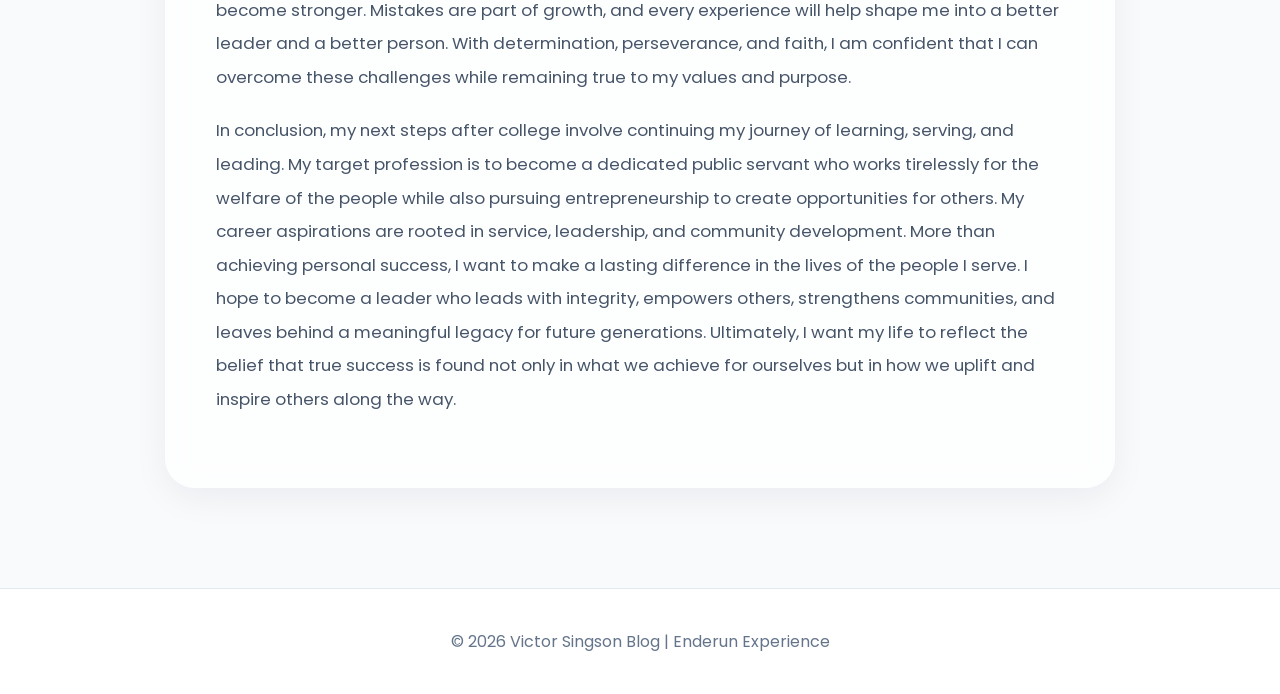
==== commit 3eab517f: "index.html" ====
--- a/index.html
+++ b/index.html
@@ -511,6 +511,76 @@
 </section>
 
   <!-- =========================
+     CAREER ASPIRATIONS ESSAY
+========================== -->
+
+<section id="career">
+
+  <div class="container">
+
+    <div class="section-title">
+
+      <h2>Career Aspirations</h2>
+
+      <p>
+        My next steps after college and my target profession.
+      </p>
+
+    </div>
+
+    <div class="blog-content-wrapper">
+
+      <div class="blog-post">
+
+        <p>
+          Graduating from college is not the end of my journey but the beginning of a greater responsibility. As I prepare to complete my education, I see myself stepping into a future filled with opportunities to serve, grow, and make a positive impact in the lives of others. Throughout my years as a student and a public servant, I have learned that success is not measured only by personal achievements but also by the difference we make in our communities. These experiences have shaped my goals and strengthened my desire to become a leader who serves with integrity, compassion, and dedication.
+        </p>
+
+        <p>
+          My next steps after college are centered on continuing my journey in public service while pursuing professional growth. I plan to gain more experience in governance, community development, and public administration. I believe that learning does not stop after graduation, so I intend to participate in seminars, leadership training programs, and other opportunities that will enhance my knowledge and skills. If given the opportunity, I also hope to pursue graduate studies in the future to further equip myself with the competencies needed to become an effective public servant and leader.
+        </p>
+
+        <p>
+          At the same time, I want to continue serving the youth and my community. My involvement in youth leadership has taught me the importance of listening to people, understanding their needs, and working together to find meaningful solutions. These experiences have inspired me to remain active in community development and local governance. I want to continue creating programs that empower young people, encourage civic participation, and promote leadership among the next generation. I believe that investing in the youth today will help build stronger and more resilient communities tomorrow.
+        </p>
+
+        <p>
+          My target profession is to become a public servant and community leader who genuinely works for the welfare of the people. Leadership, for me, is not about holding a position or gaining recognition. It is about being responsible, trustworthy, and committed to improving the lives of others. I aspire to become a leader whom people can rely on, especially during times of difficulty. I want to be someone who listens to the concerns of the community, makes informed decisions, and ensures that public service reaches those who need it most.
+        </p>
+
+        <p>
+          One of my greatest career aspirations is to contribute to building a peaceful, progressive, and inclusive community. I dream of becoming a leader who promotes transparency, accountability, and unity among the people. I hope to create programs that improve access to education, livelihood opportunities, healthcare, youth development, and other essential services. I want every individual in the community to feel heard, valued, and supported. More importantly, I want to inspire others, especially young people, to become active participants in nation-building and community development.
+        </p>
+
+        <p>
+          Aside from serving in government, I also aspire to become an entrepreneur. In the future, I hope to establish a successful business that not only provides financial stability for my family but also creates employment opportunities within our community. I believe that businesses have the power to contribute to economic growth and improve the quality of life of many people. Through entrepreneurship, I hope to provide decent jobs, fair compensation, and a positive working environment that values the dignity and potential of every employee. Combining public service and entrepreneurship will allow me to create a greater impact by addressing both social and economic needs.
+        </p>
+
+        <p>
+          As I continue pursuing my career, I also aspire to build a strong and loving family. I believe that success is not only measured by professional accomplishments but also by the relationships we nurture. In the future, I hope to become a responsible husband and a loving father who provides guidance, support, and unconditional love to my family. I want to balance my responsibilities as a leader with my responsibilities at home because I believe that true leadership begins with the values we practice within our own family.
+        </p>
+
+        <p>
+          Looking ahead ten years from now, I envision myself as a trusted leader who continues to serve with humility and dedication. I hope to have earned the trust of the people through honest leadership and meaningful service. Thirty years from now, I hope to leave behind a legacy that future generations can be proud of—a legacy of integrity, compassion, and genuine public service. Before passing the responsibility of leadership to younger individuals, I want to ensure that I have inspired them to continue serving with the same passion and commitment.
+        </p>
+
+        <p>
+          I understand that achieving these aspirations will not be easy. There will be challenges, setbacks, and moments of uncertainty. However, I believe that every obstacle is an opportunity to learn and become stronger. Mistakes are part of growth, and every experience will help shape me into a better leader and a better person. With determination, perseverance, and faith, I am confident that I can overcome these challenges while remaining true to my values and purpose.
+        </p>
+
+        <p>
+          In conclusion, my next steps after college involve continuing my journey of learning, serving, and leading. My target profession is to become a dedicated public servant who works tirelessly for the welfare of the people while also pursuing entrepreneurship to create opportunities for others. My career aspirations are rooted in service, leadership, and community development. More than achieving personal success, I want to make a lasting difference in the lives of the people I serve. I hope to become a leader who leads with integrity, empowers others, strengthens communities, and leaves behind a meaningful legacy for future generations. Ultimately, I want my life to reflect the belief that true success is found not only in what we achieve for ourselves but in how we uplift and inspire others along the way.
+        </p>
+
+      </div>
+
+    </div>
+
+  </div>
+
+</section>
+
+  <!-- =========================
        FOOTER
   ========================== -->
 
--- a/style.css
+++ b/style.css
@@ -412,6 +412,21 @@
   font-size:1.12rem;
 }
 
+.blog-post h3{
+
+  font-size:2rem;
+
+  margin-bottom:25px;
+
+  color:#0F172A;
+
+  font-weight:700;
+
+  border-left:5px solid #0F172A;
+
+  padding-left:18px;
+}
+
 /* =========================
    FOOTER
 ========================= */
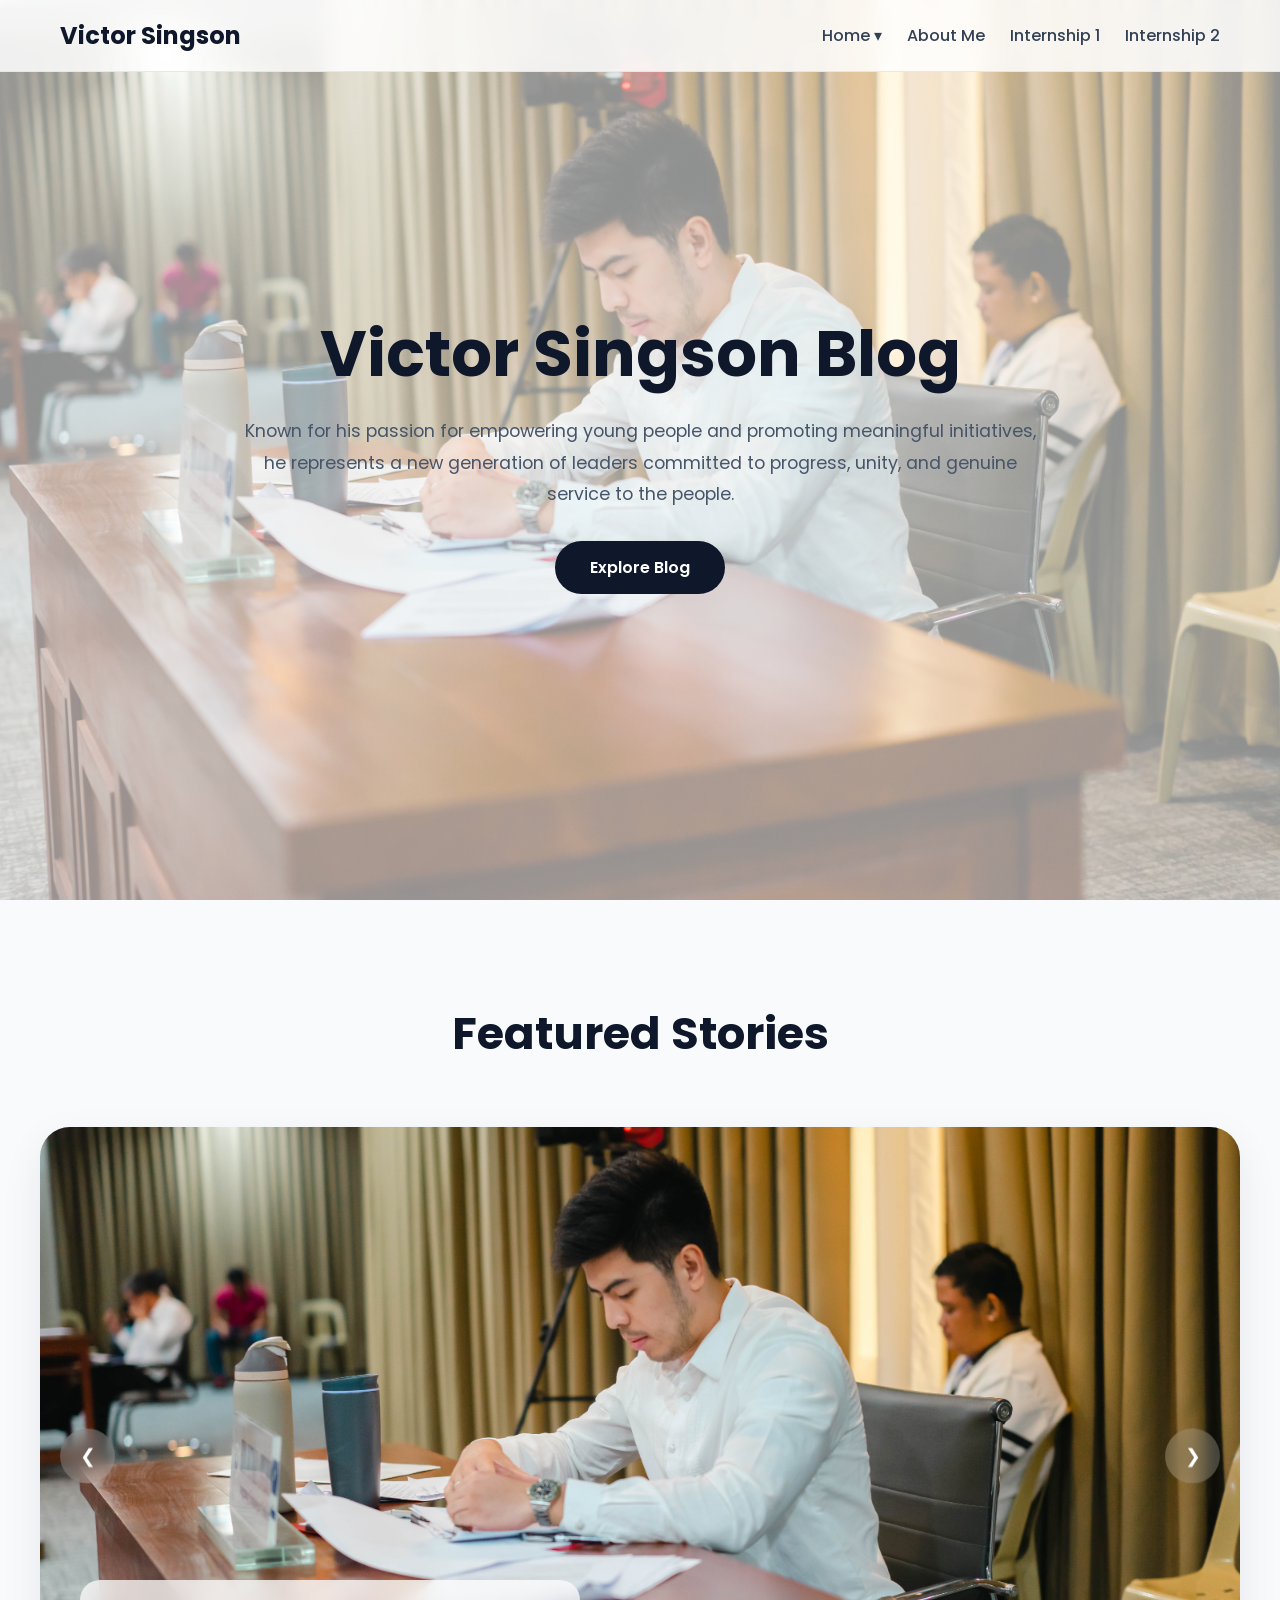
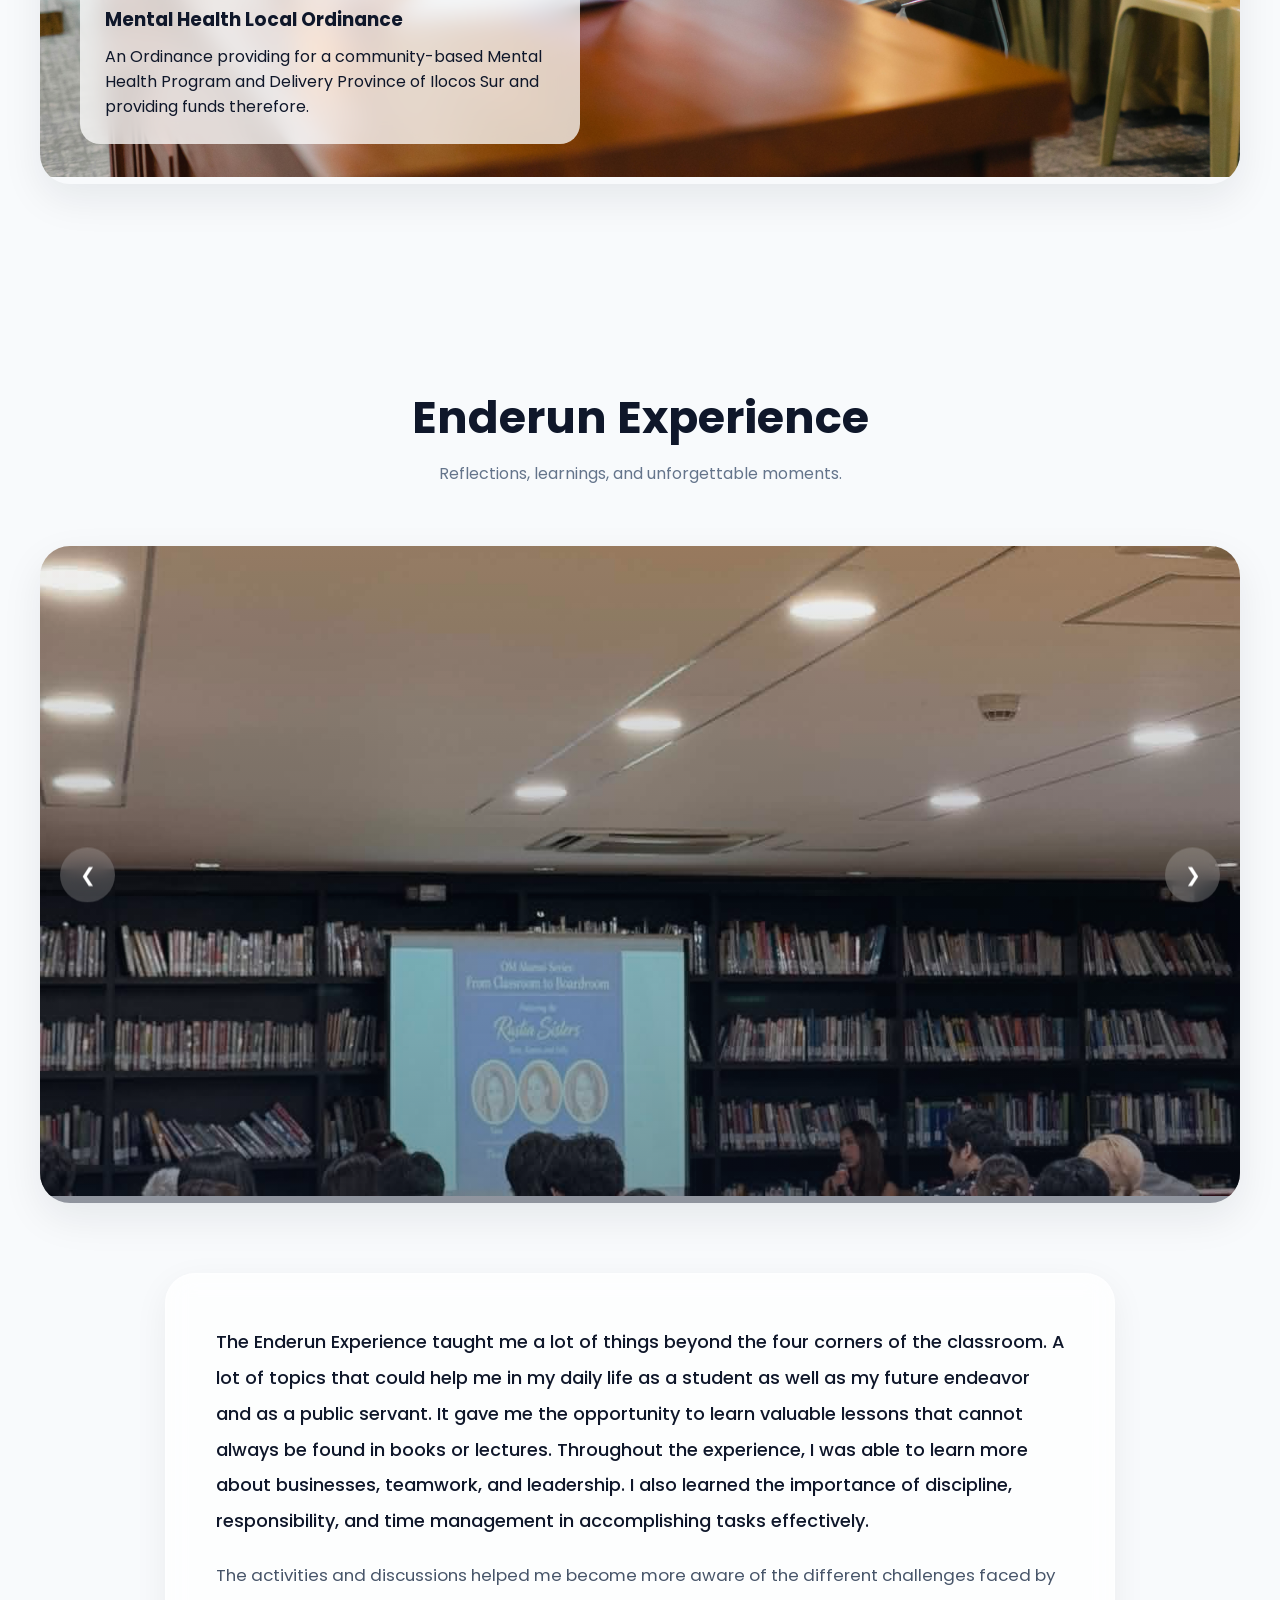
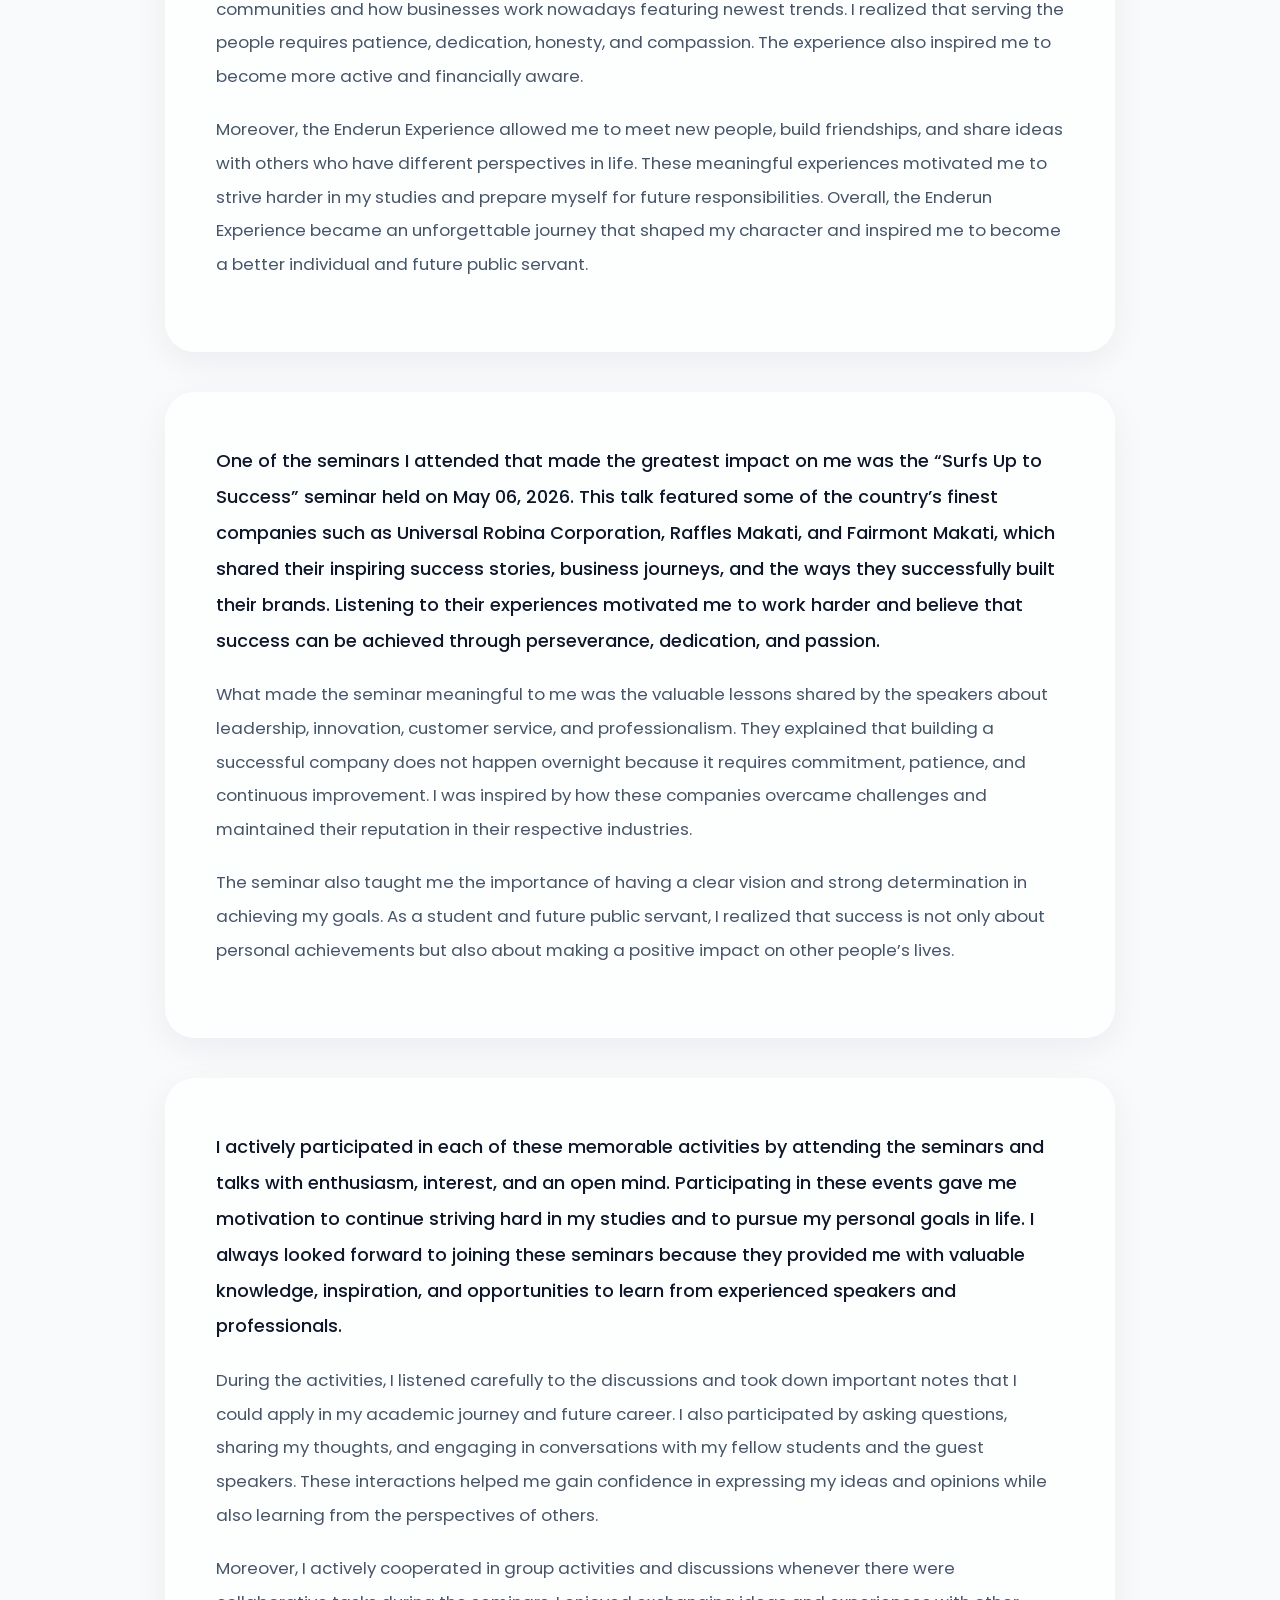
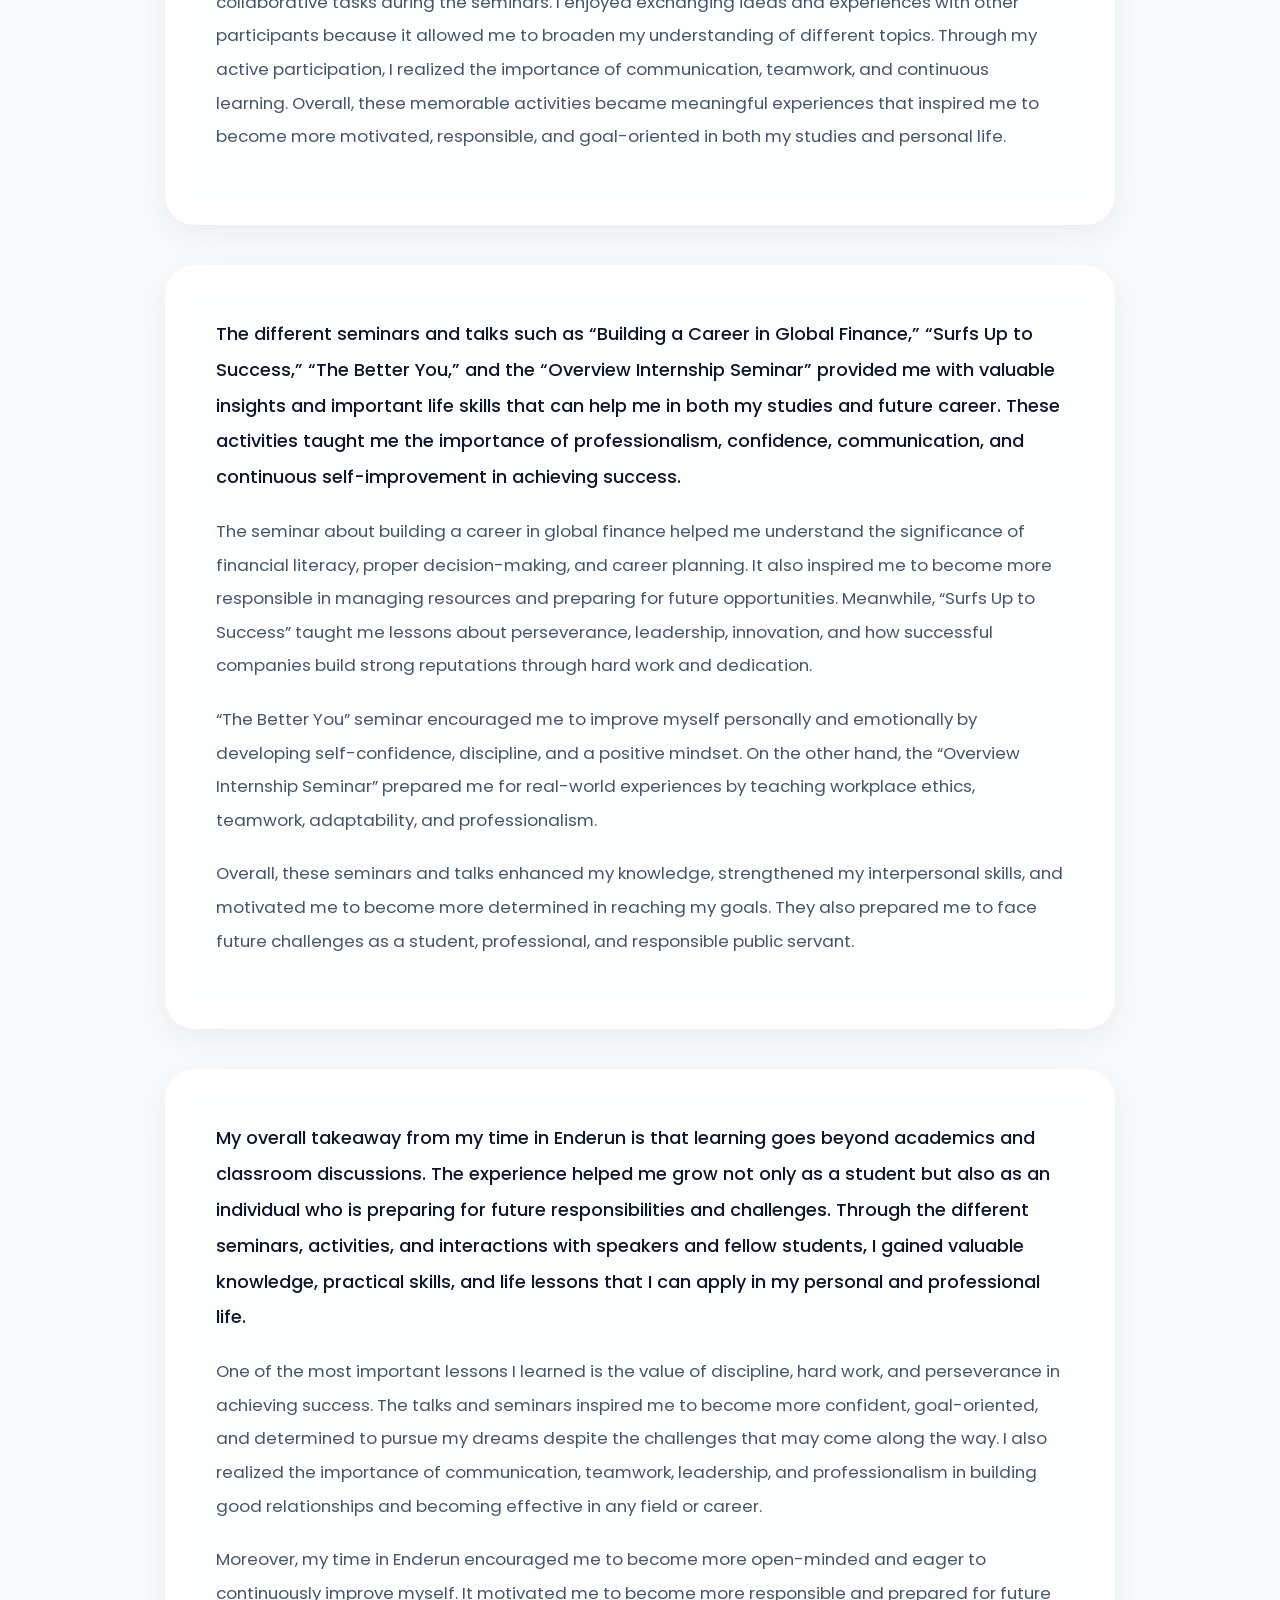
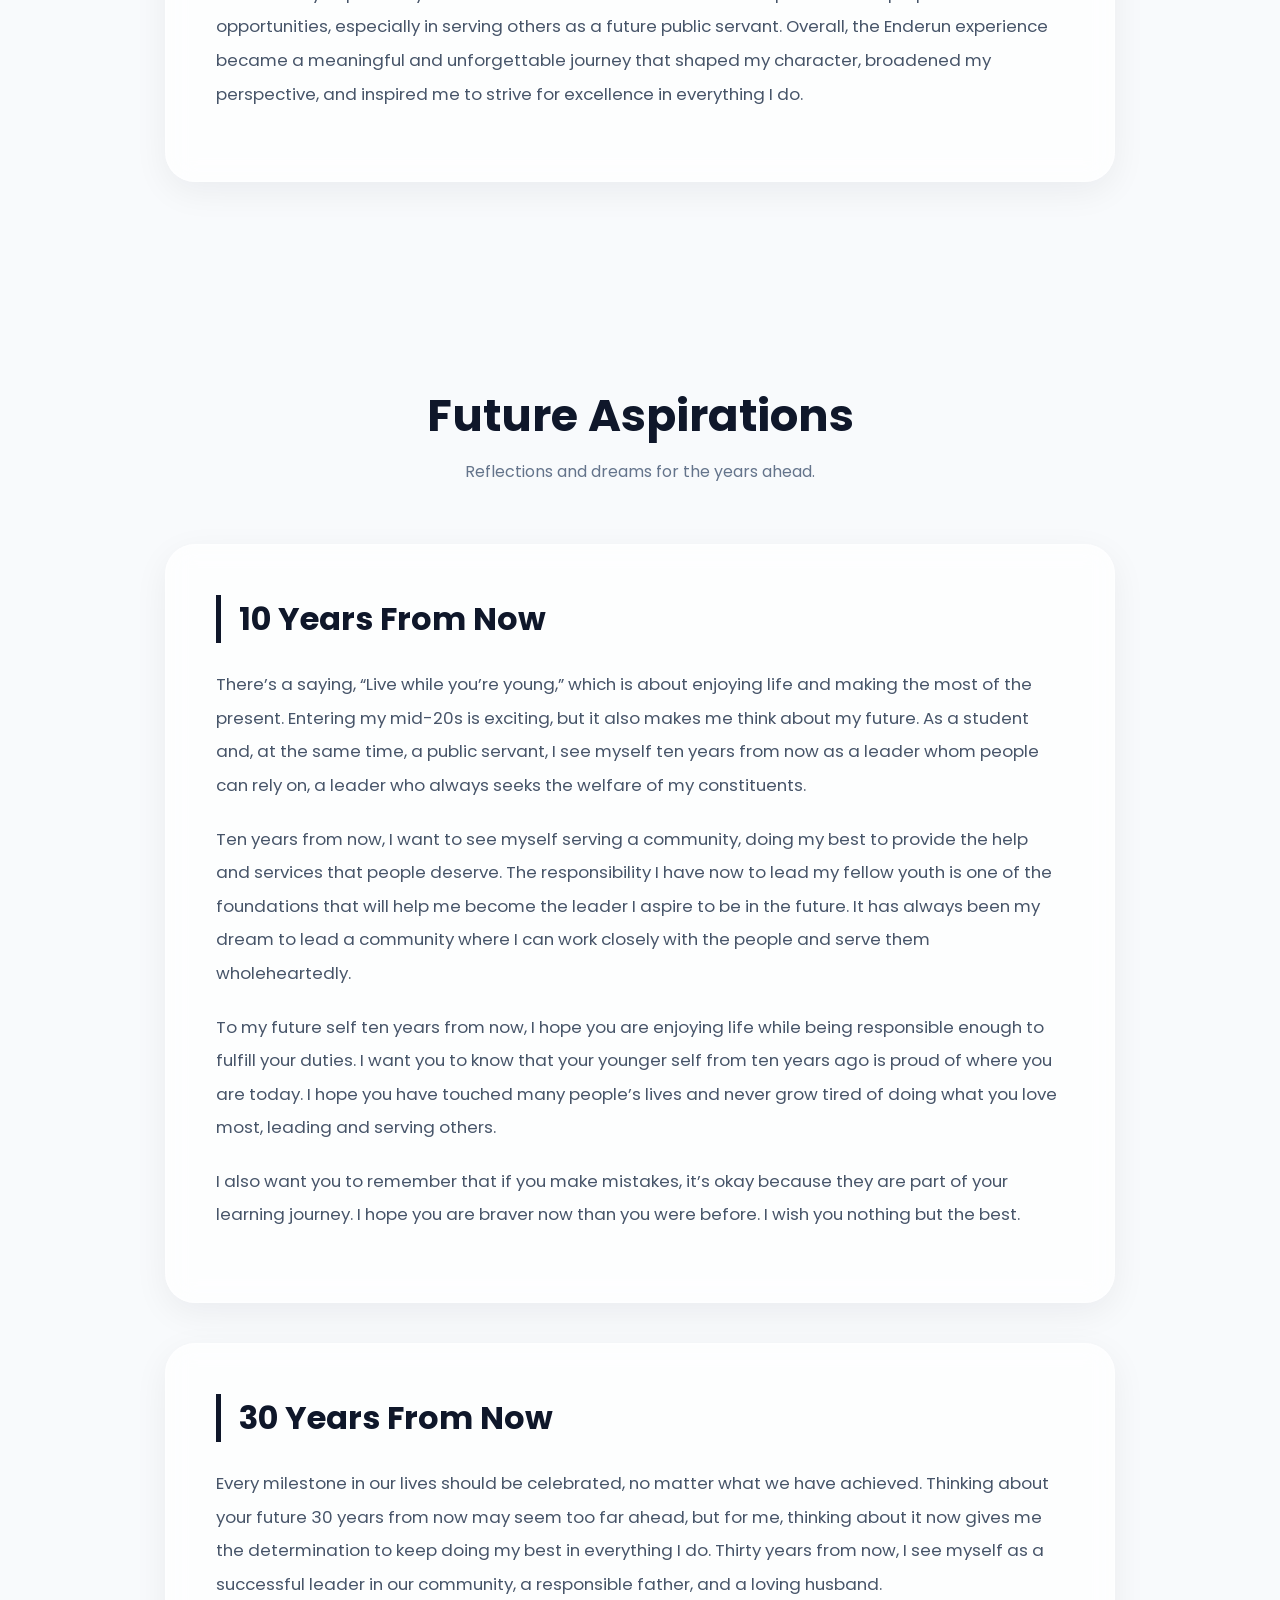
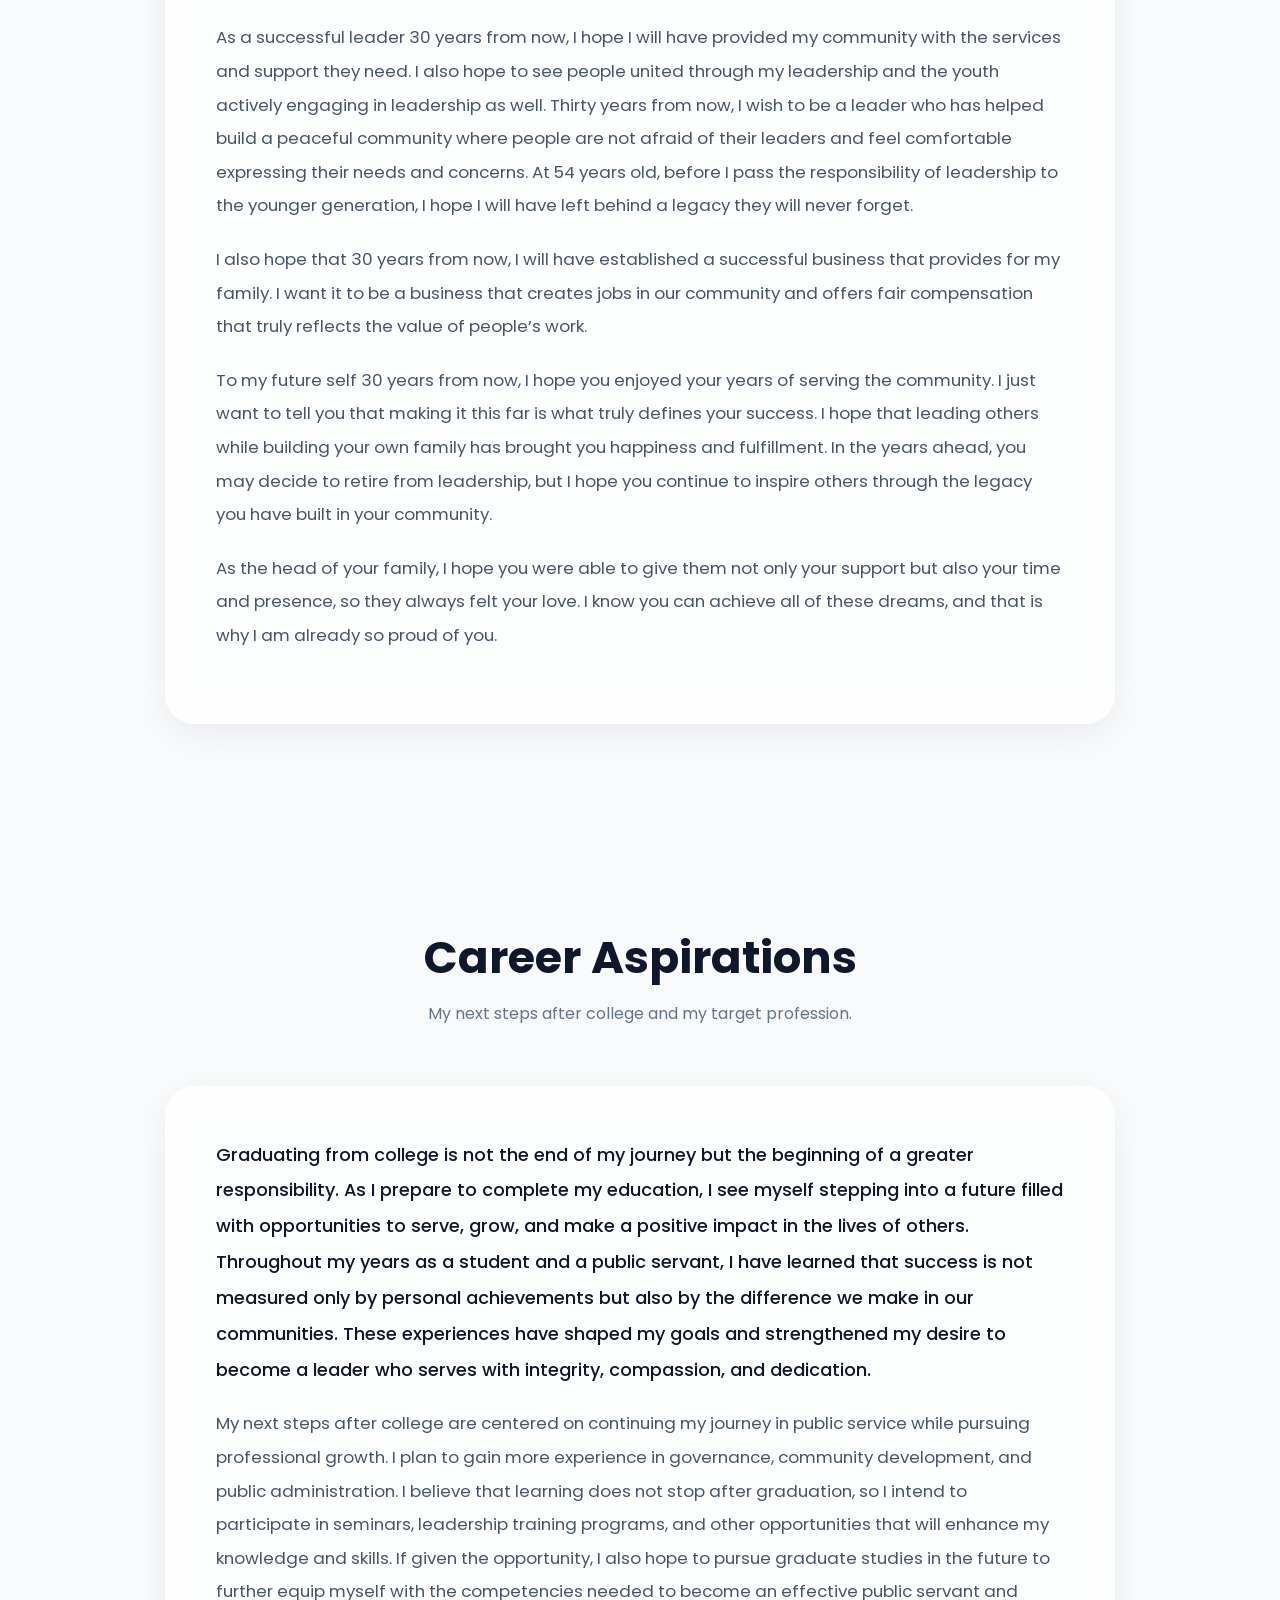
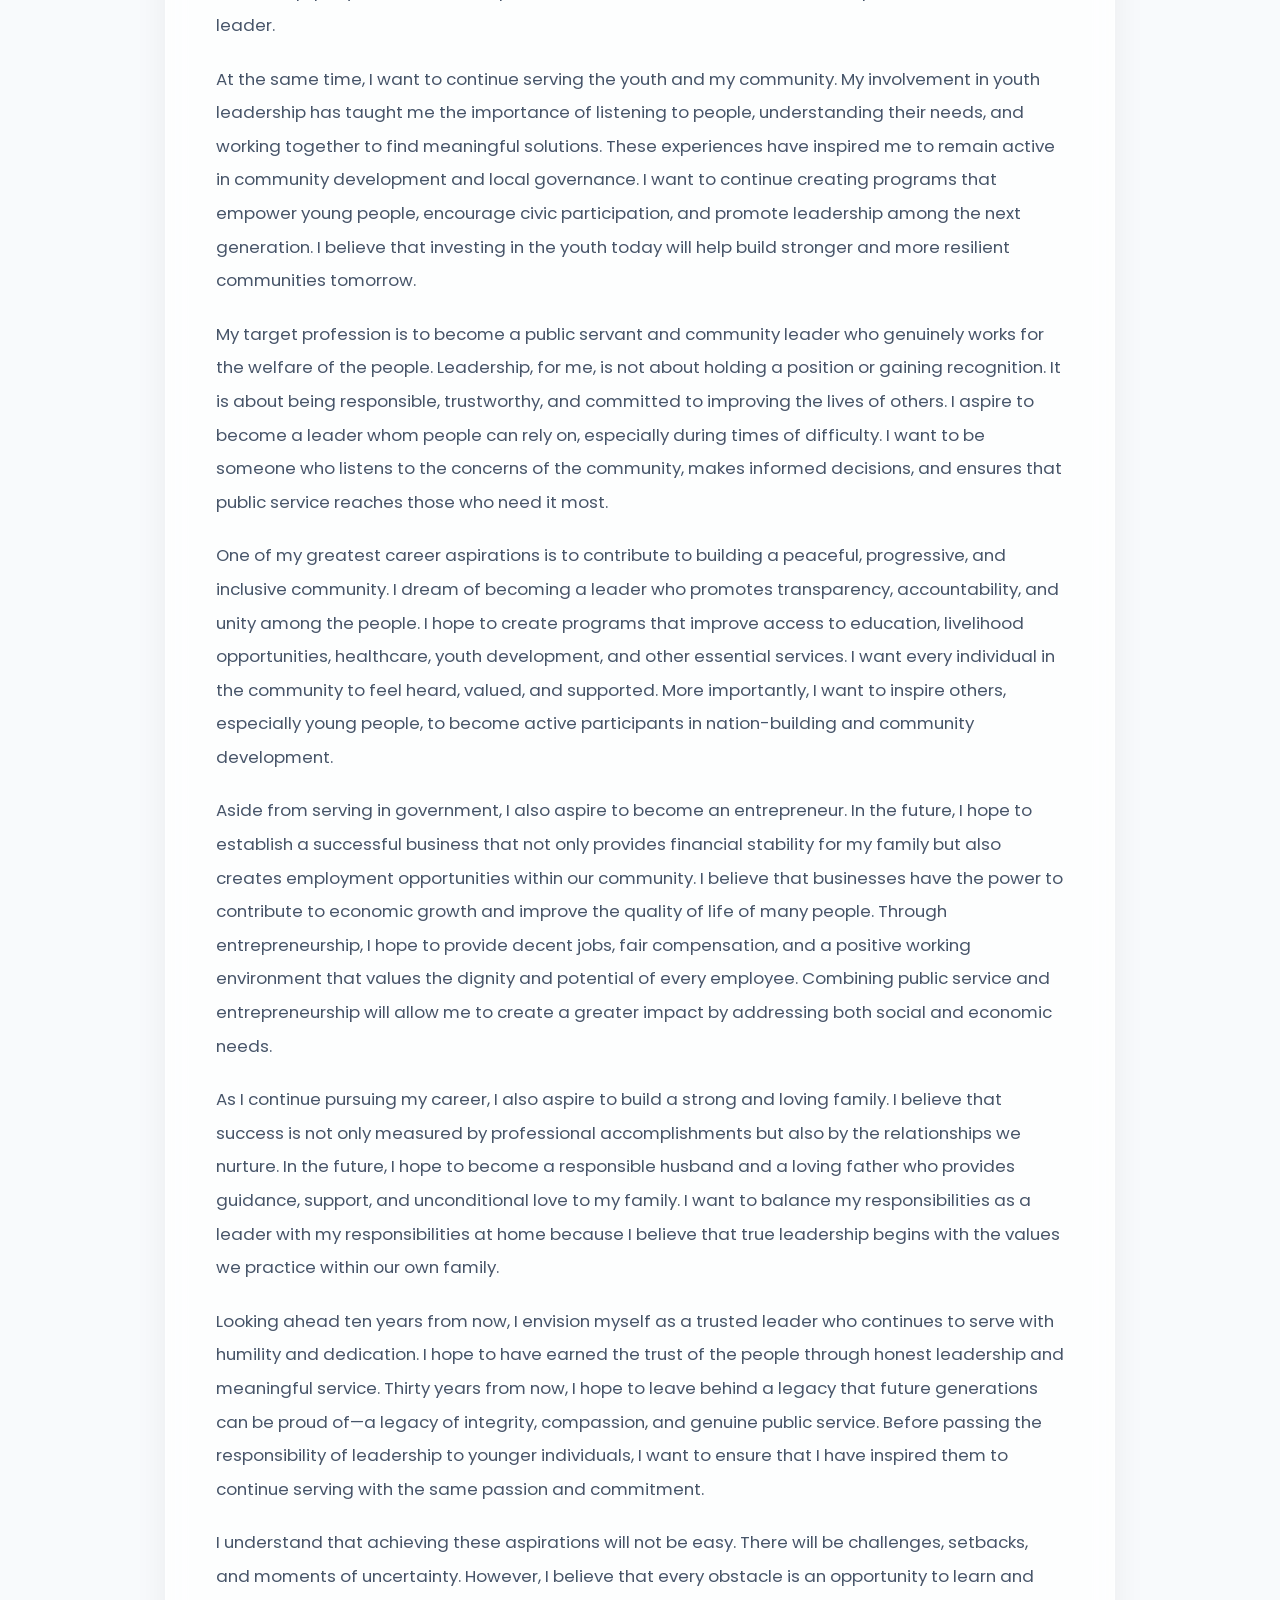
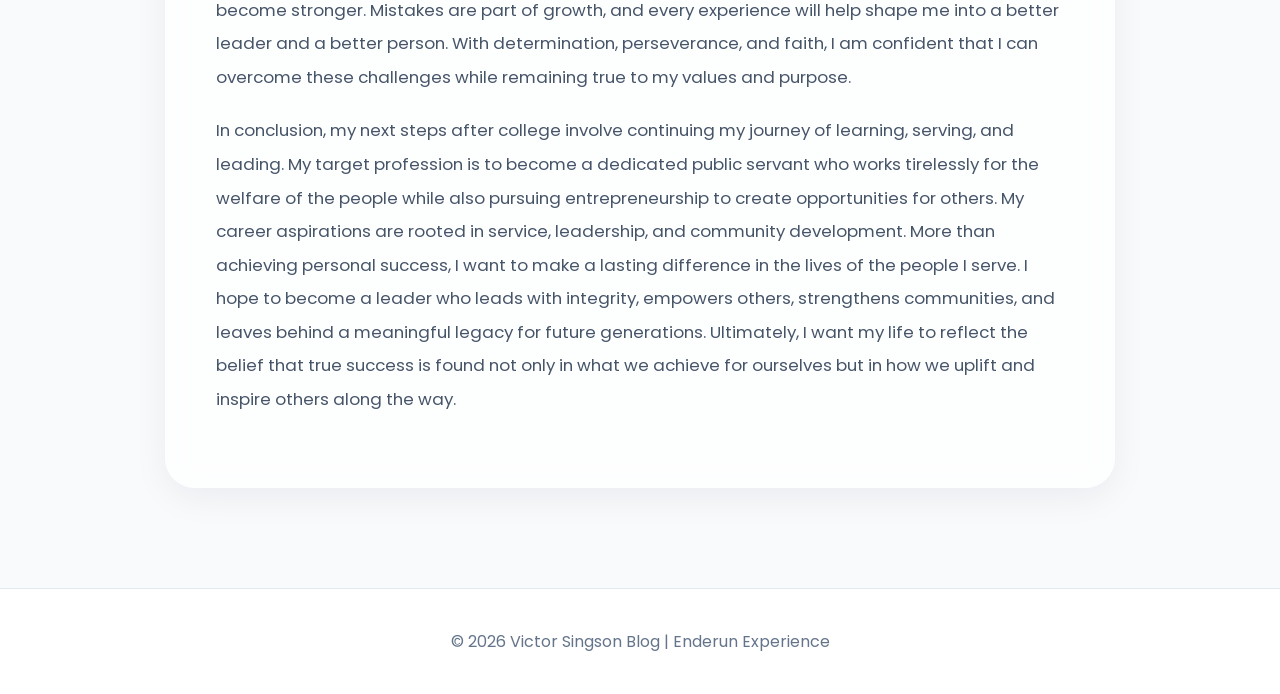
==== commit f36de832: "Update index.html" ====
--- a/index.html
+++ b/index.html
@@ -65,6 +65,7 @@
 
   <a href="about.html">About Me</a>
    <a href="internship1.html">Internship 1</a>
+    <a href="internship2.html">Internship 2</a>
 
  
 
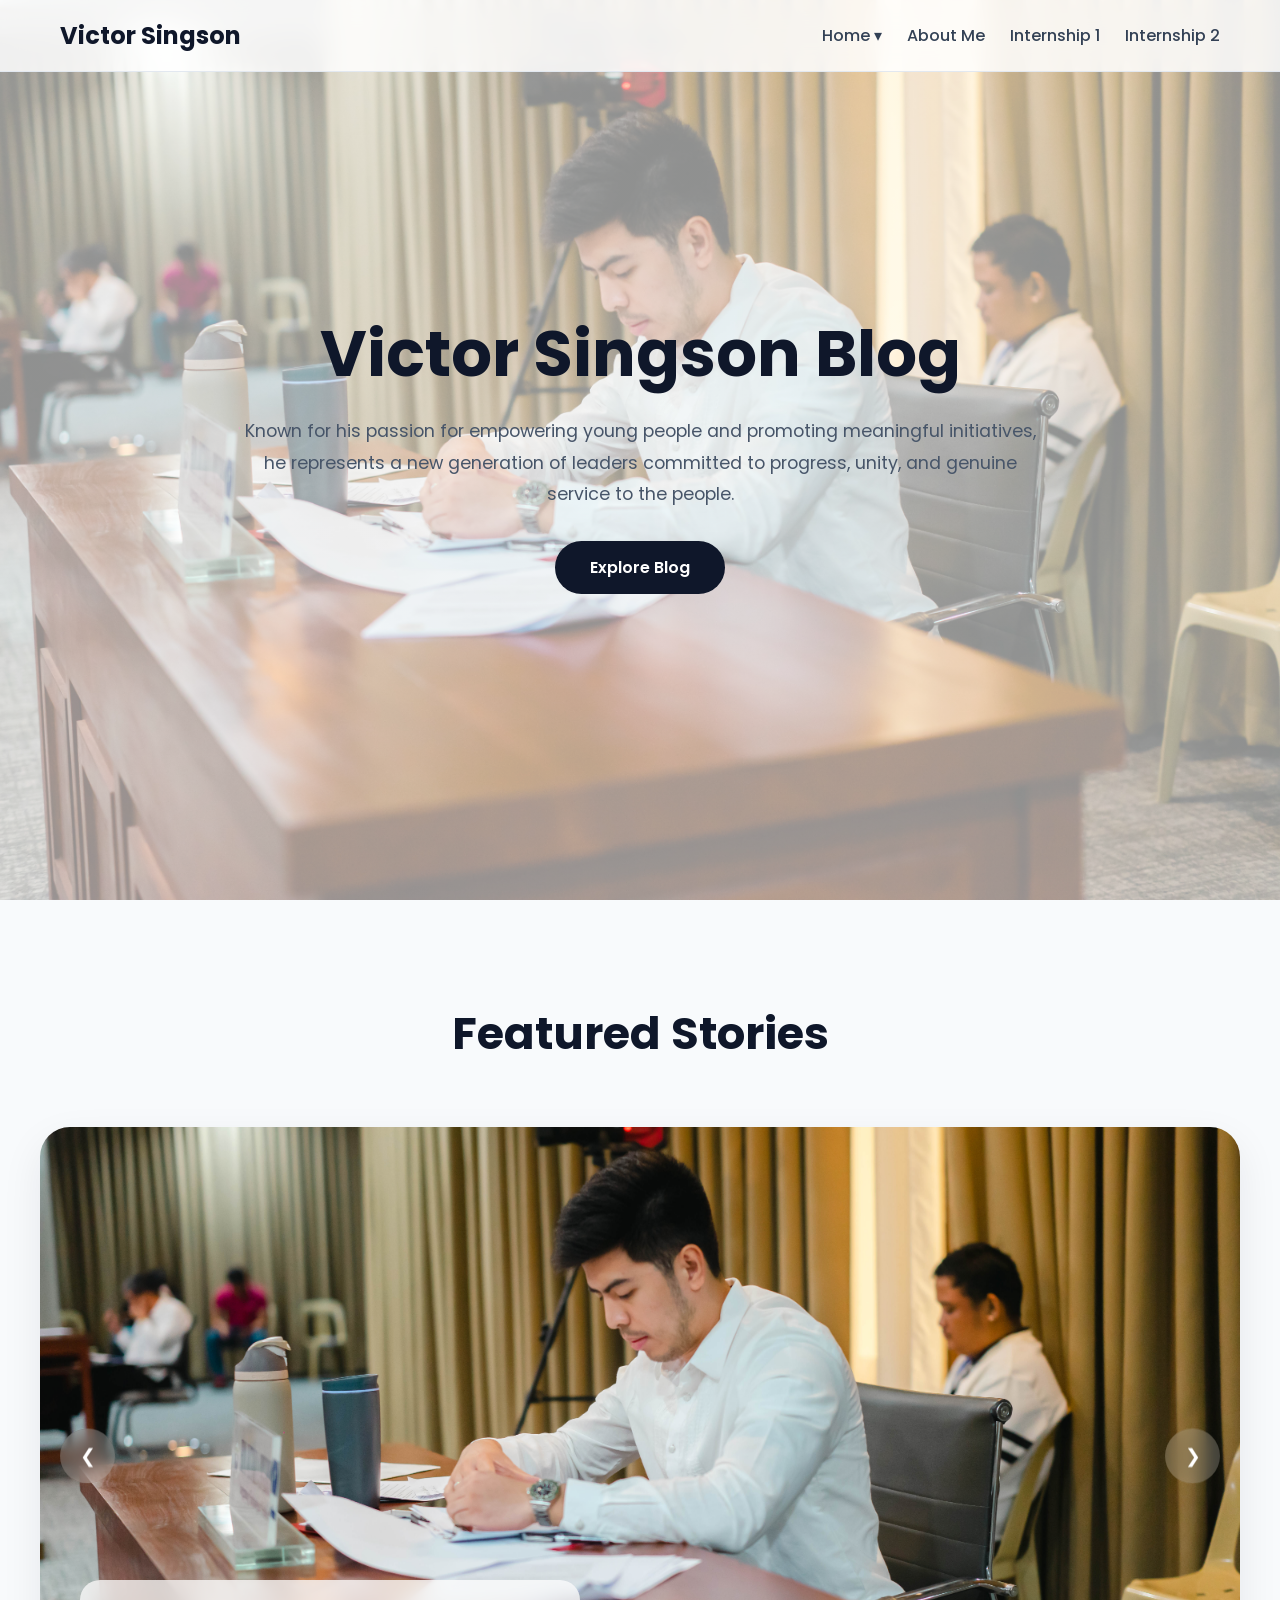
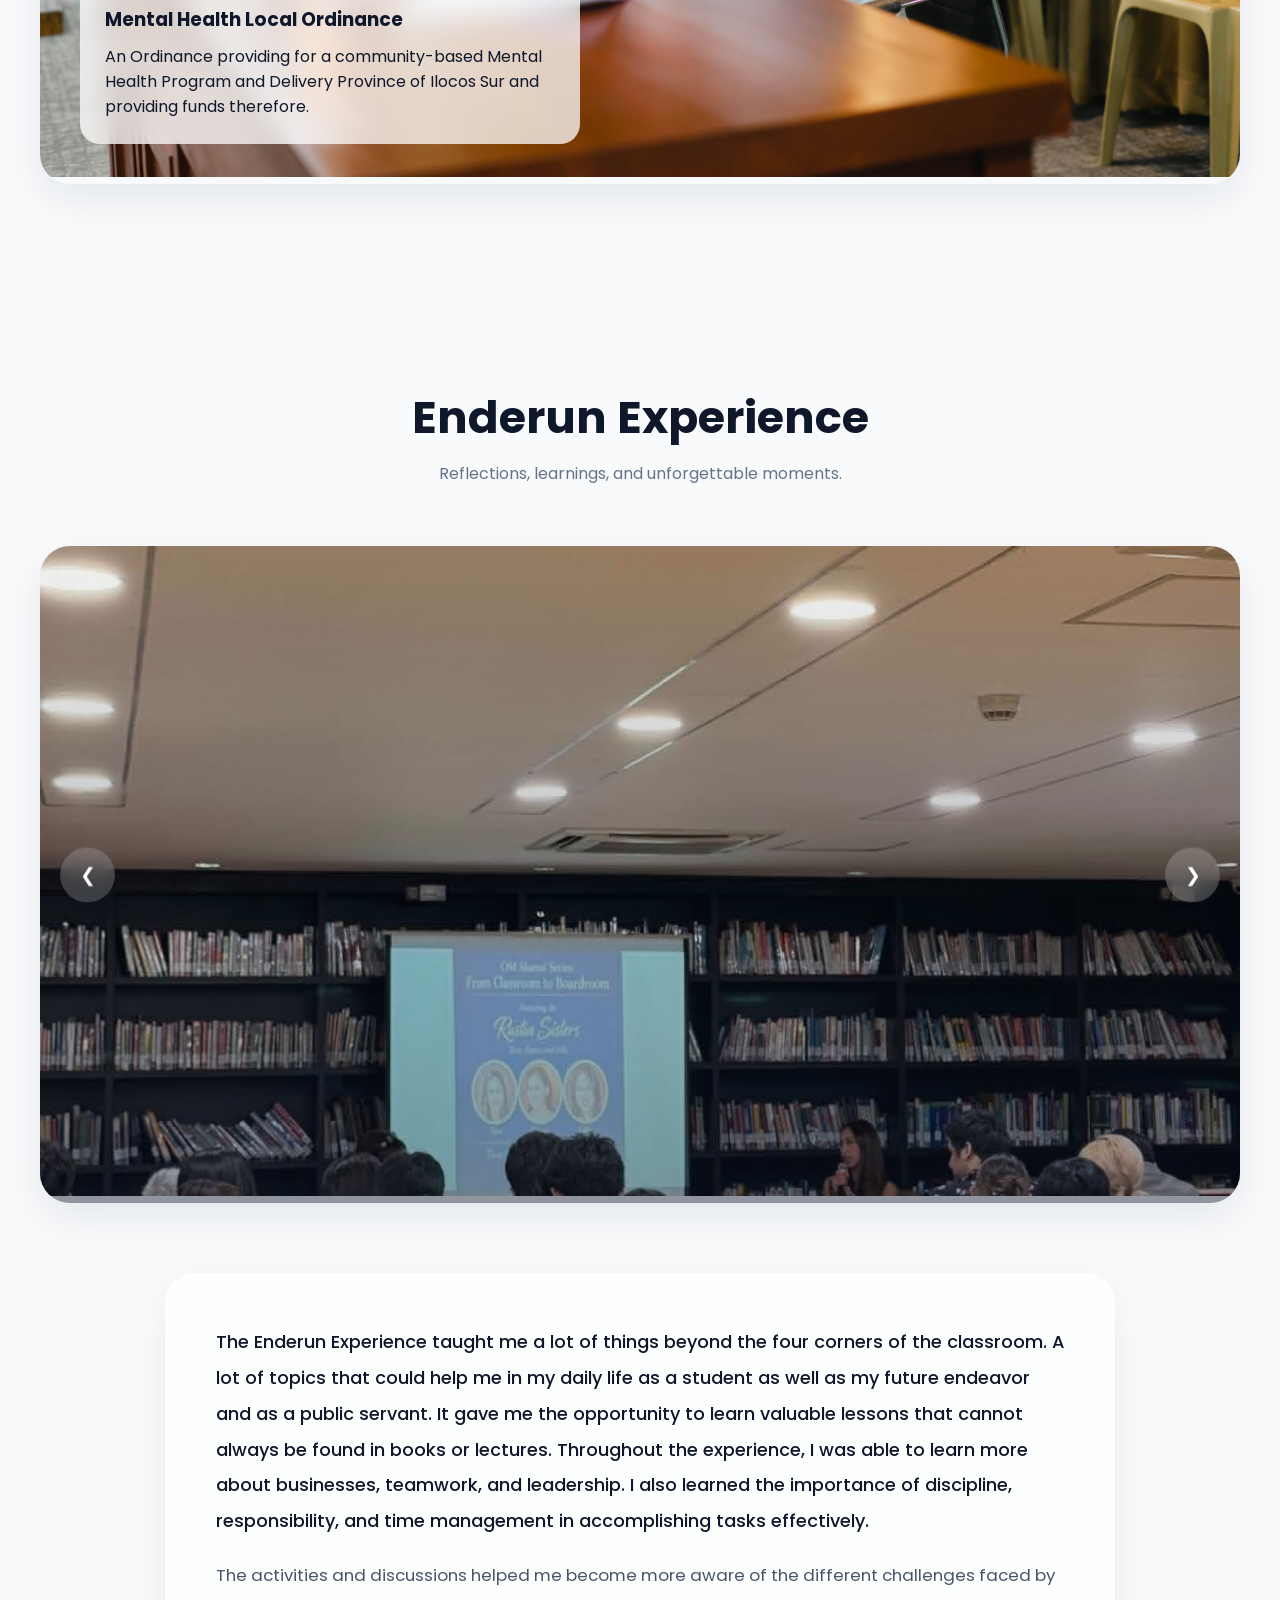
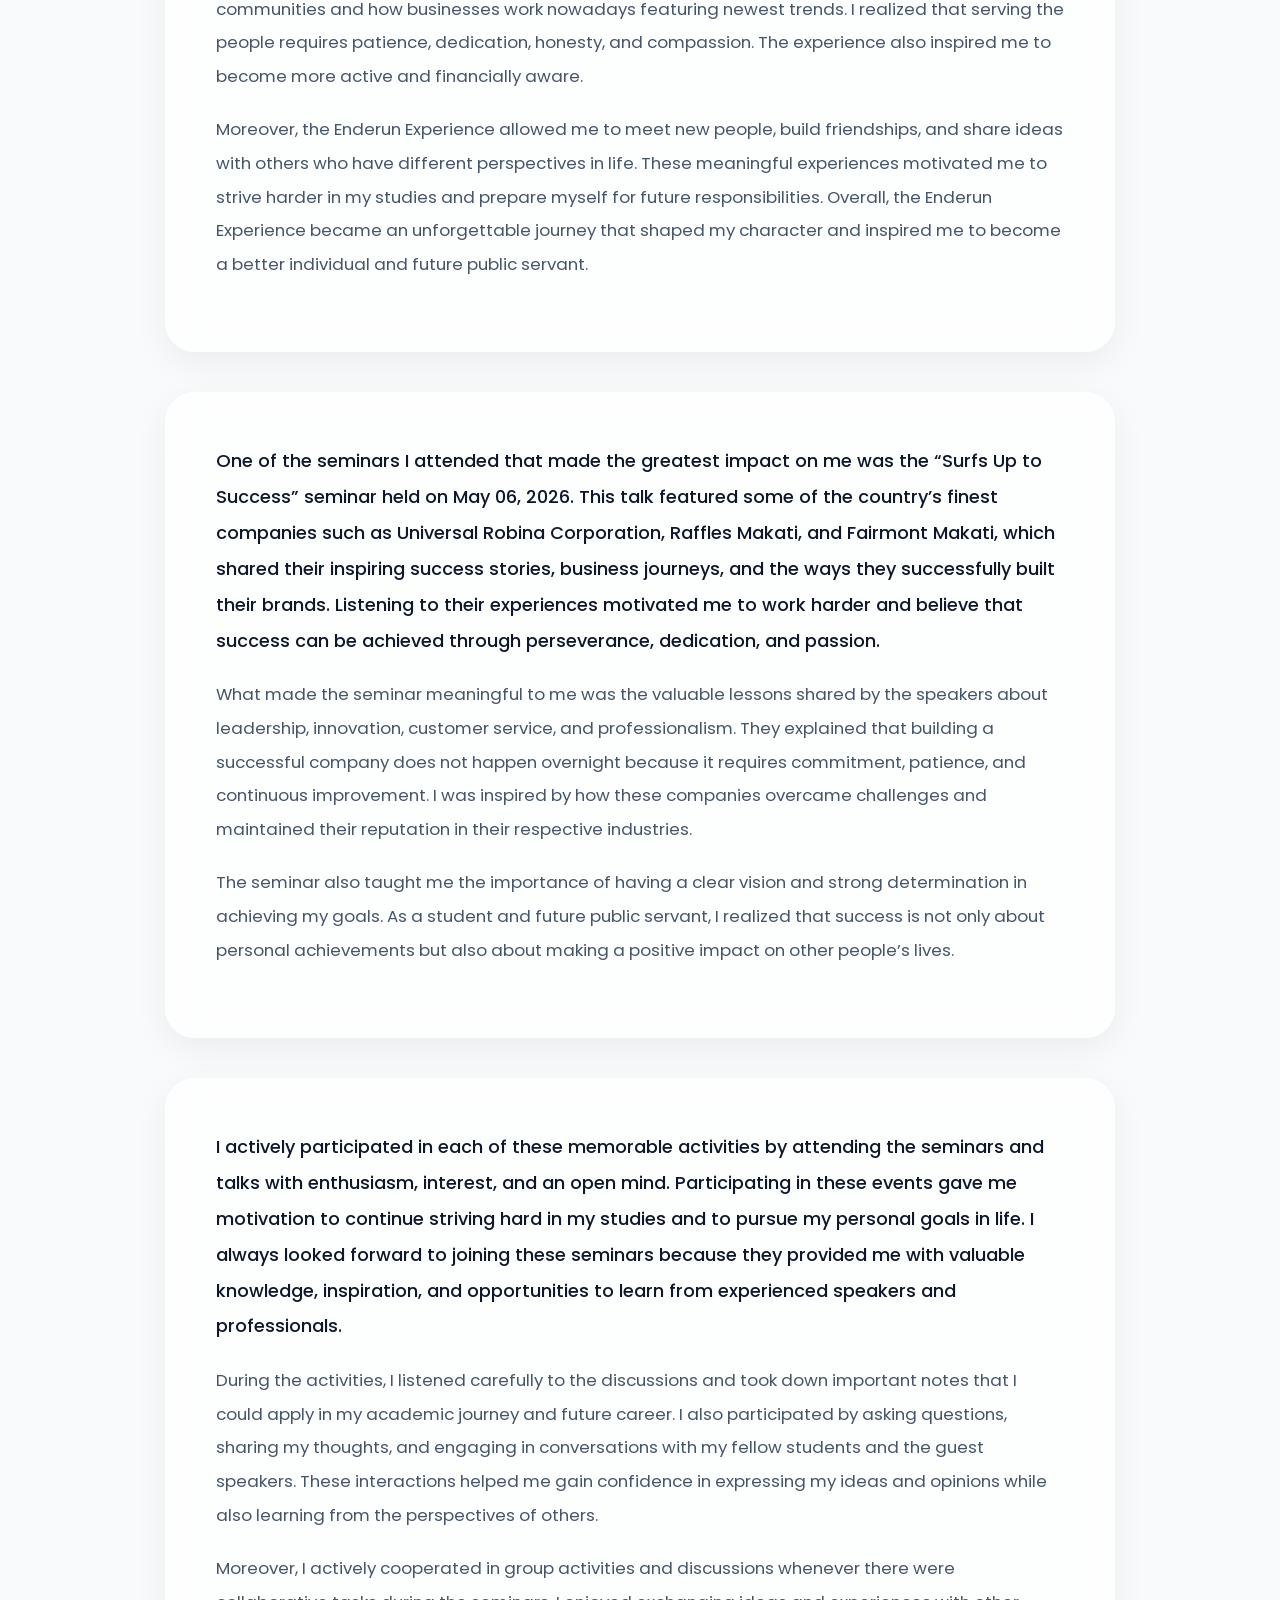
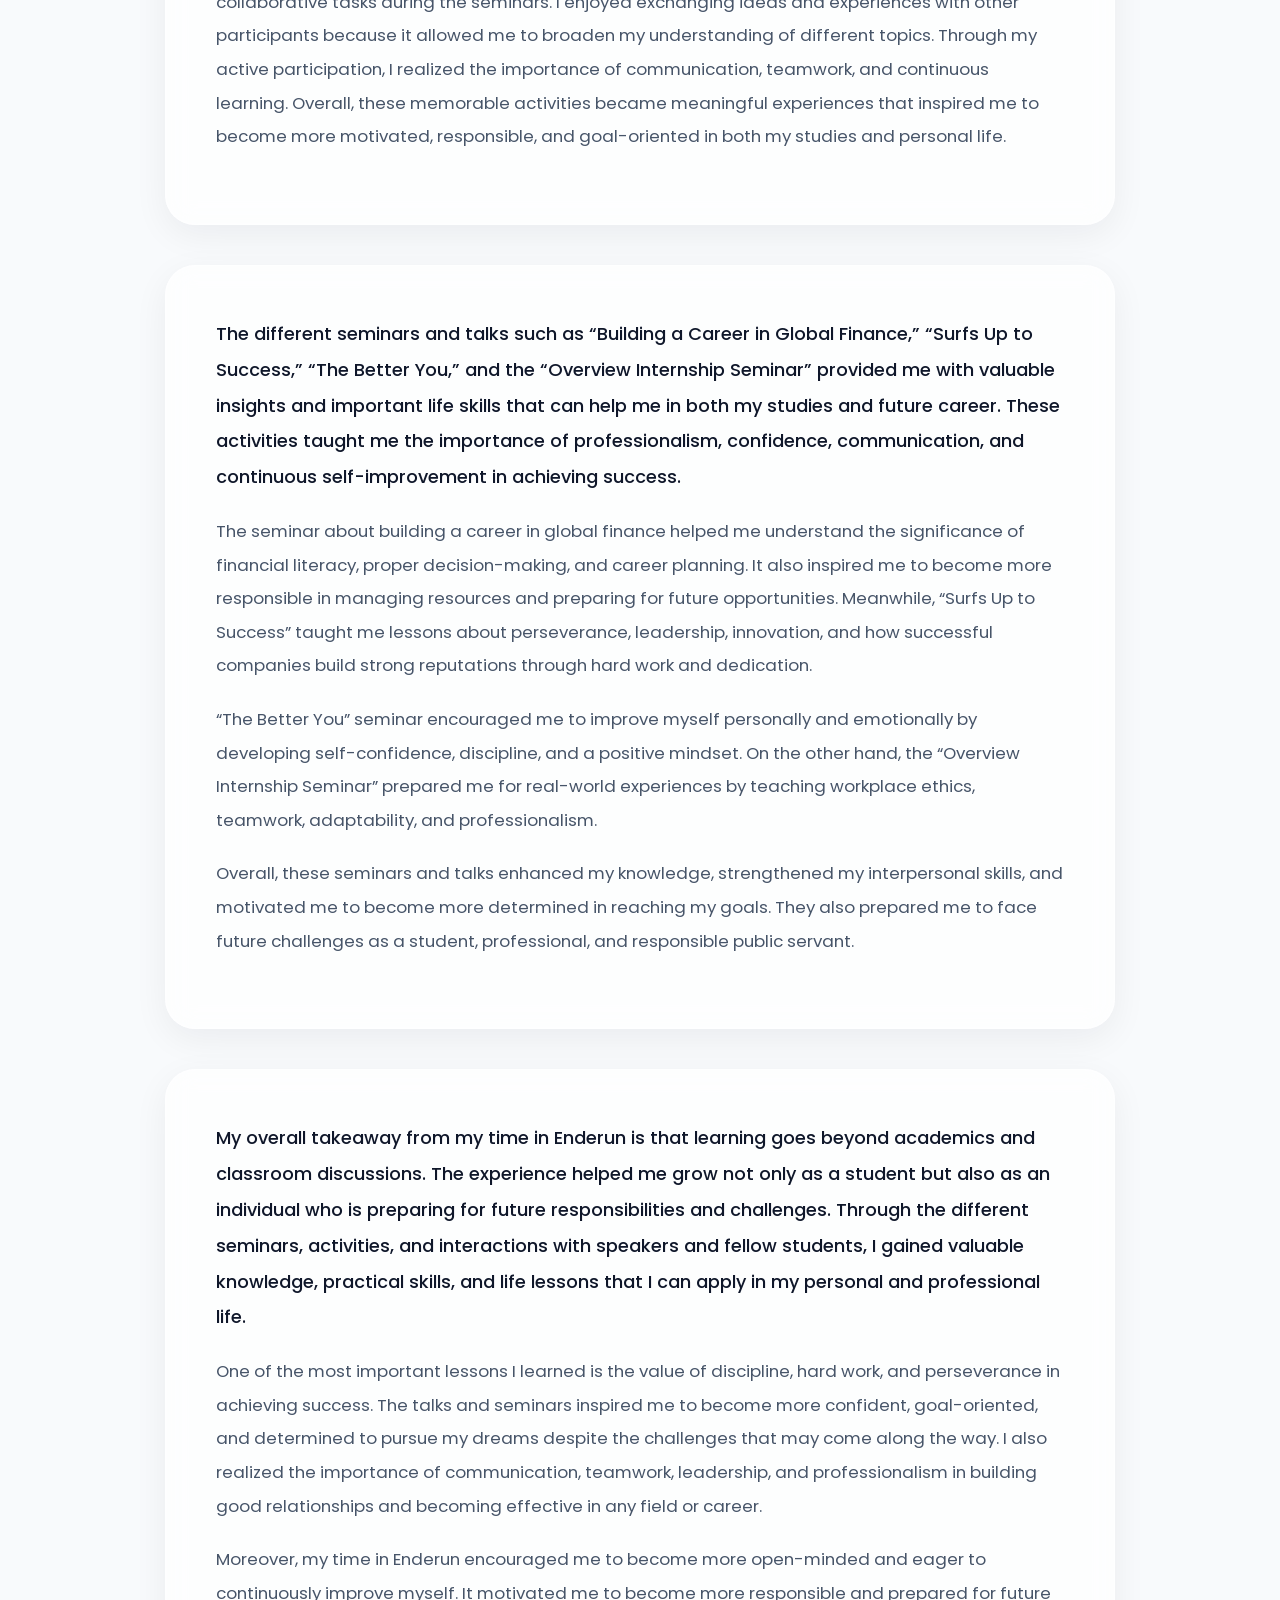
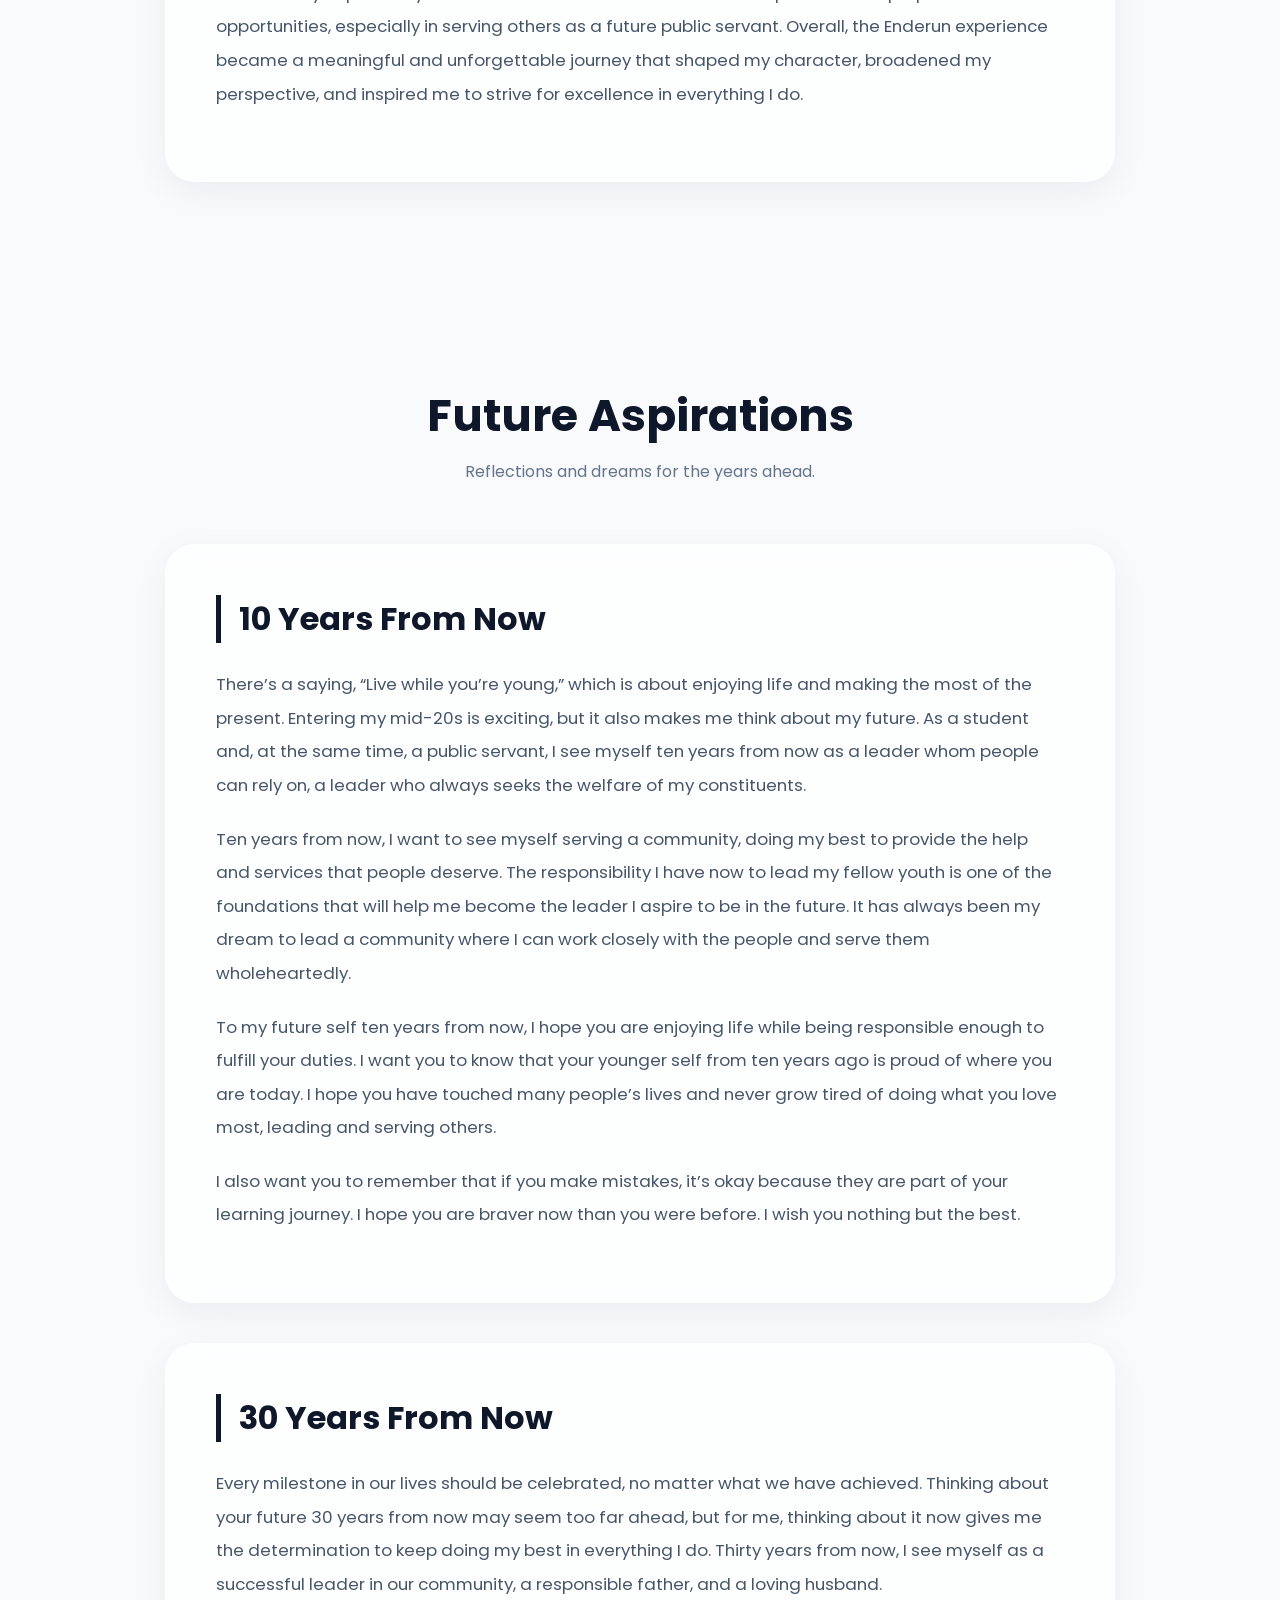
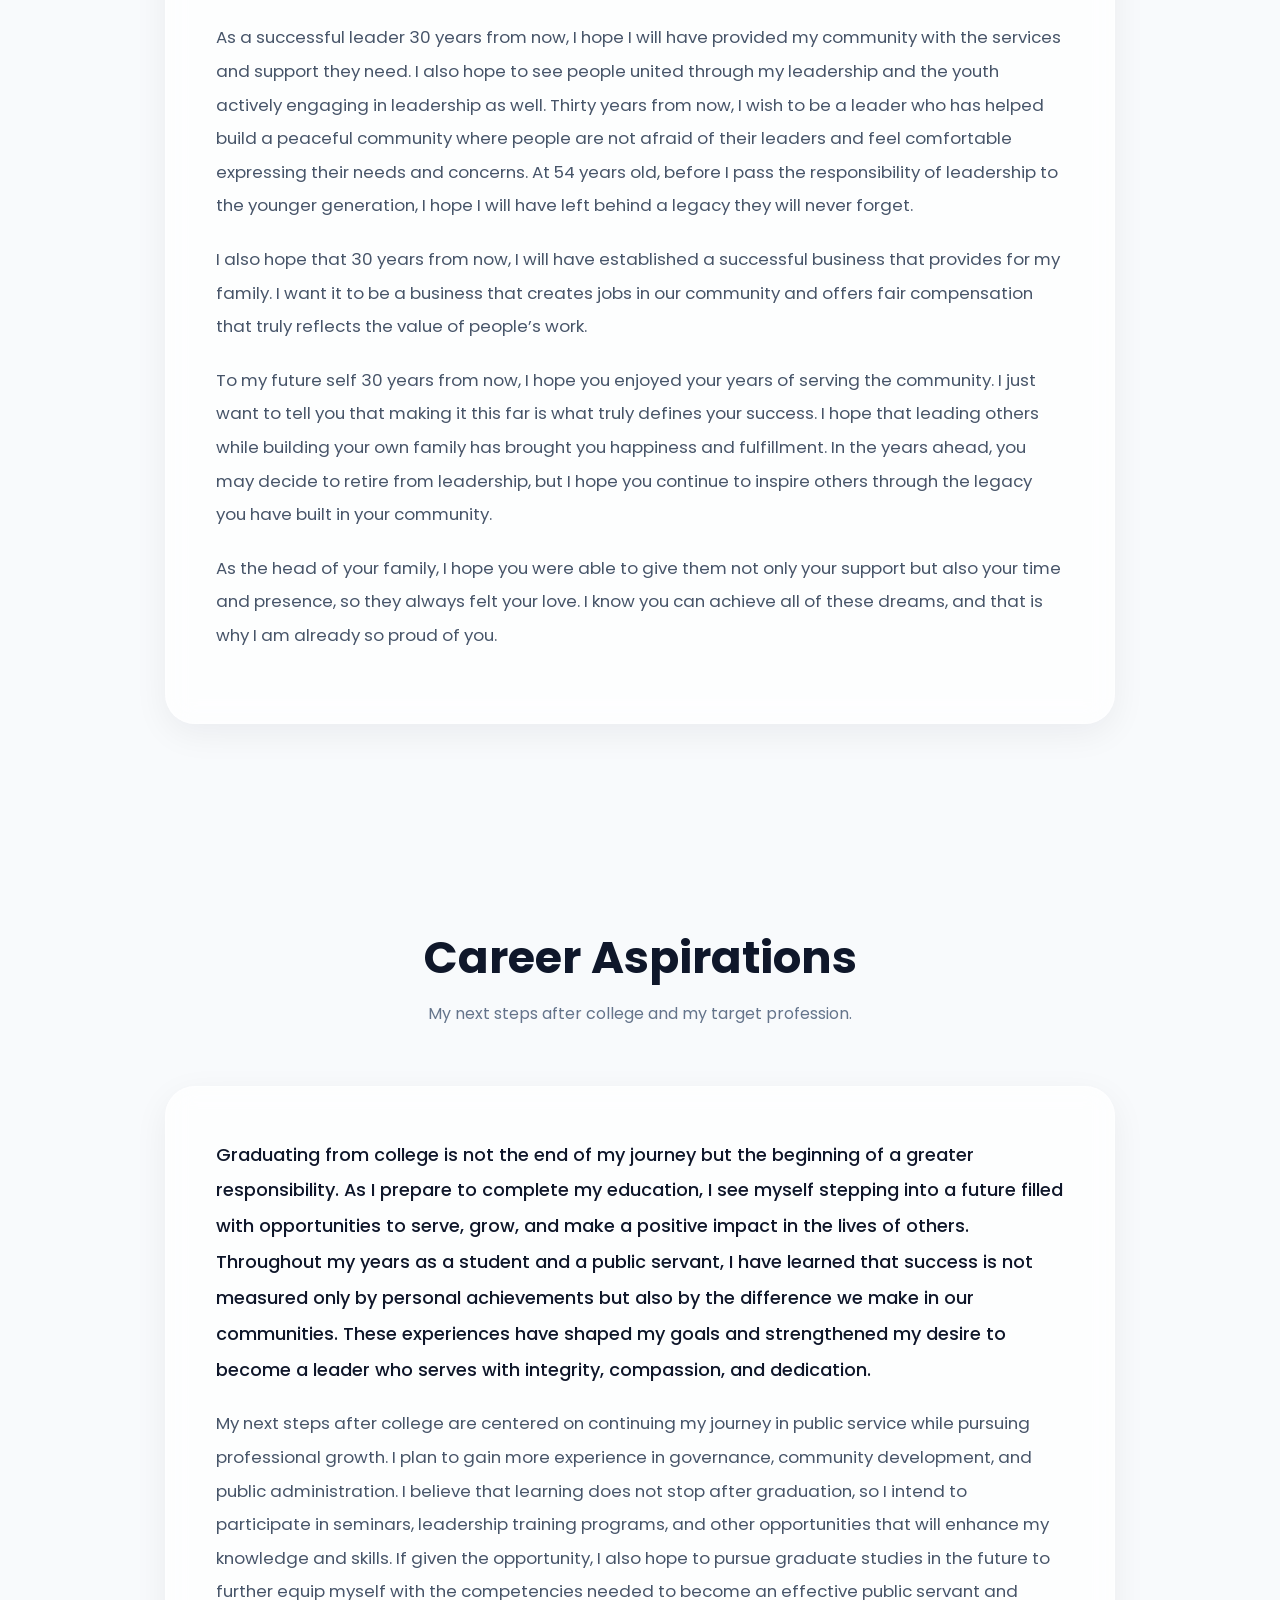
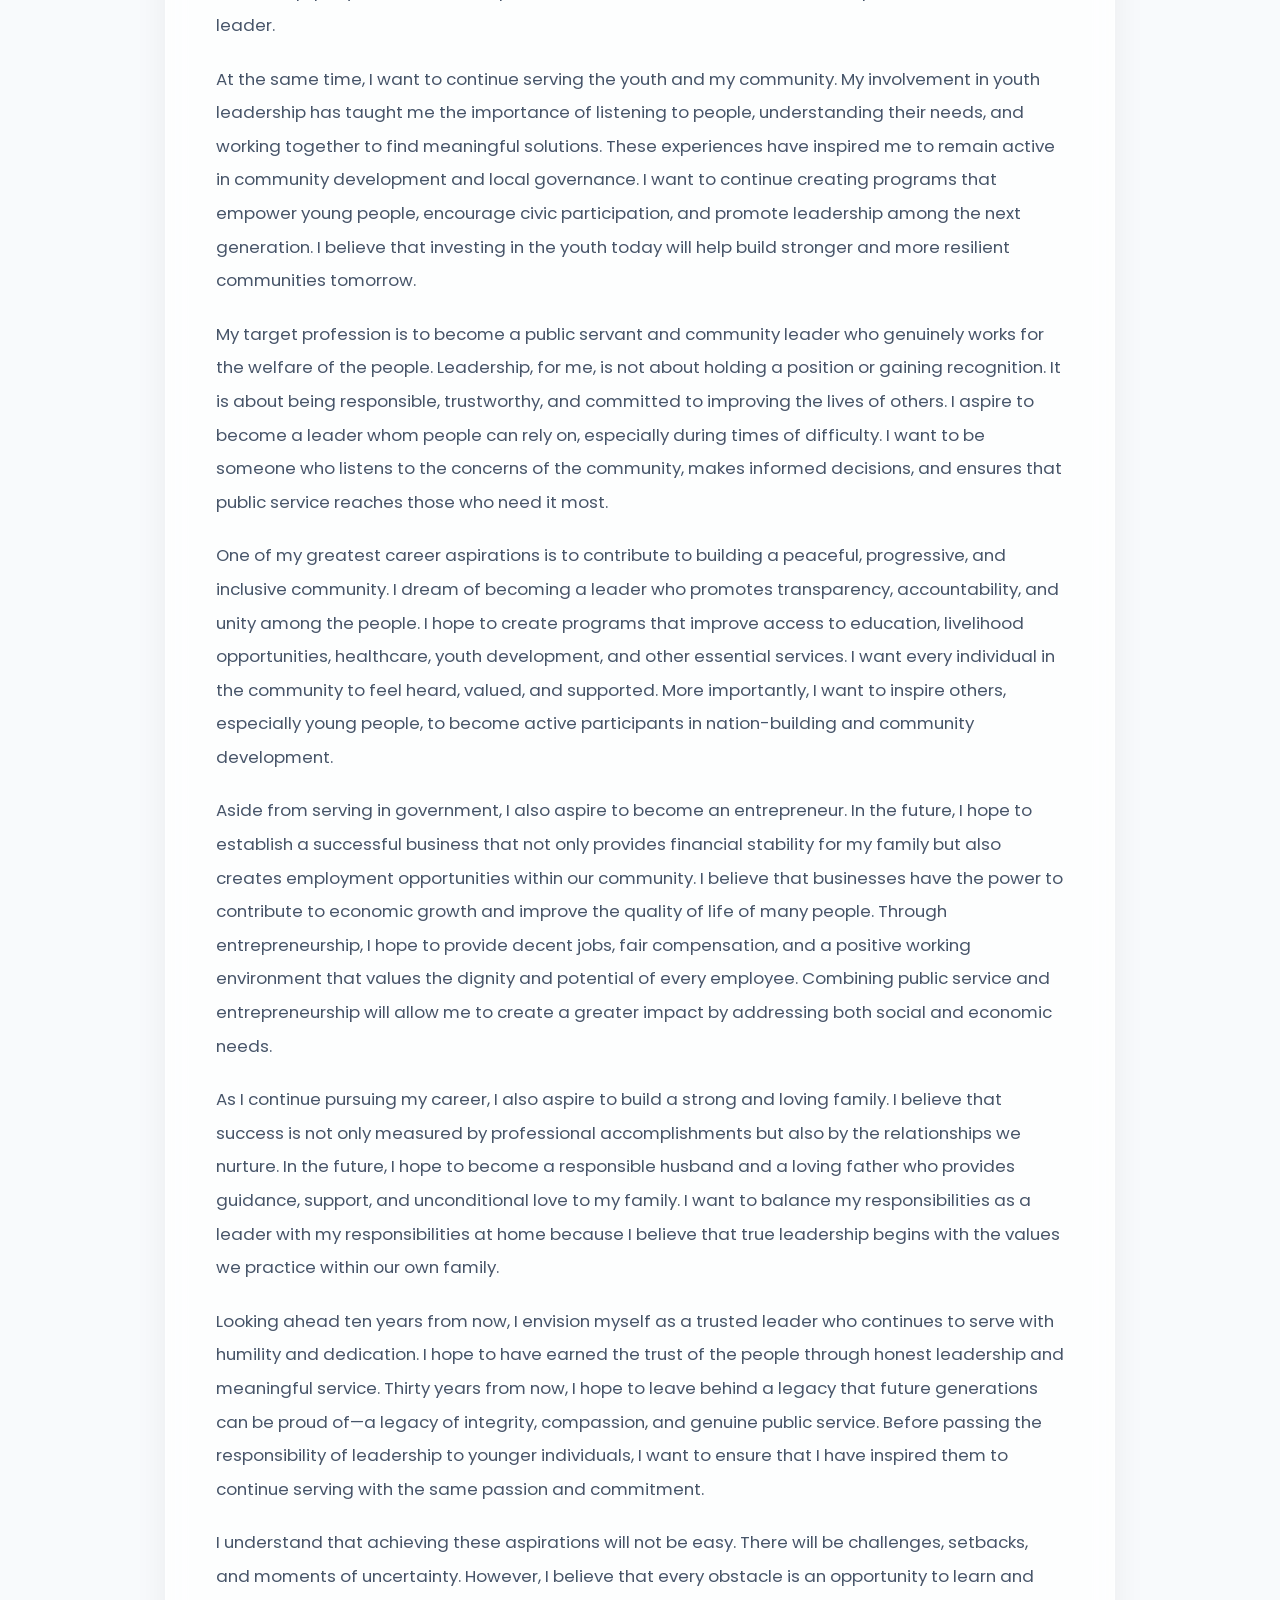
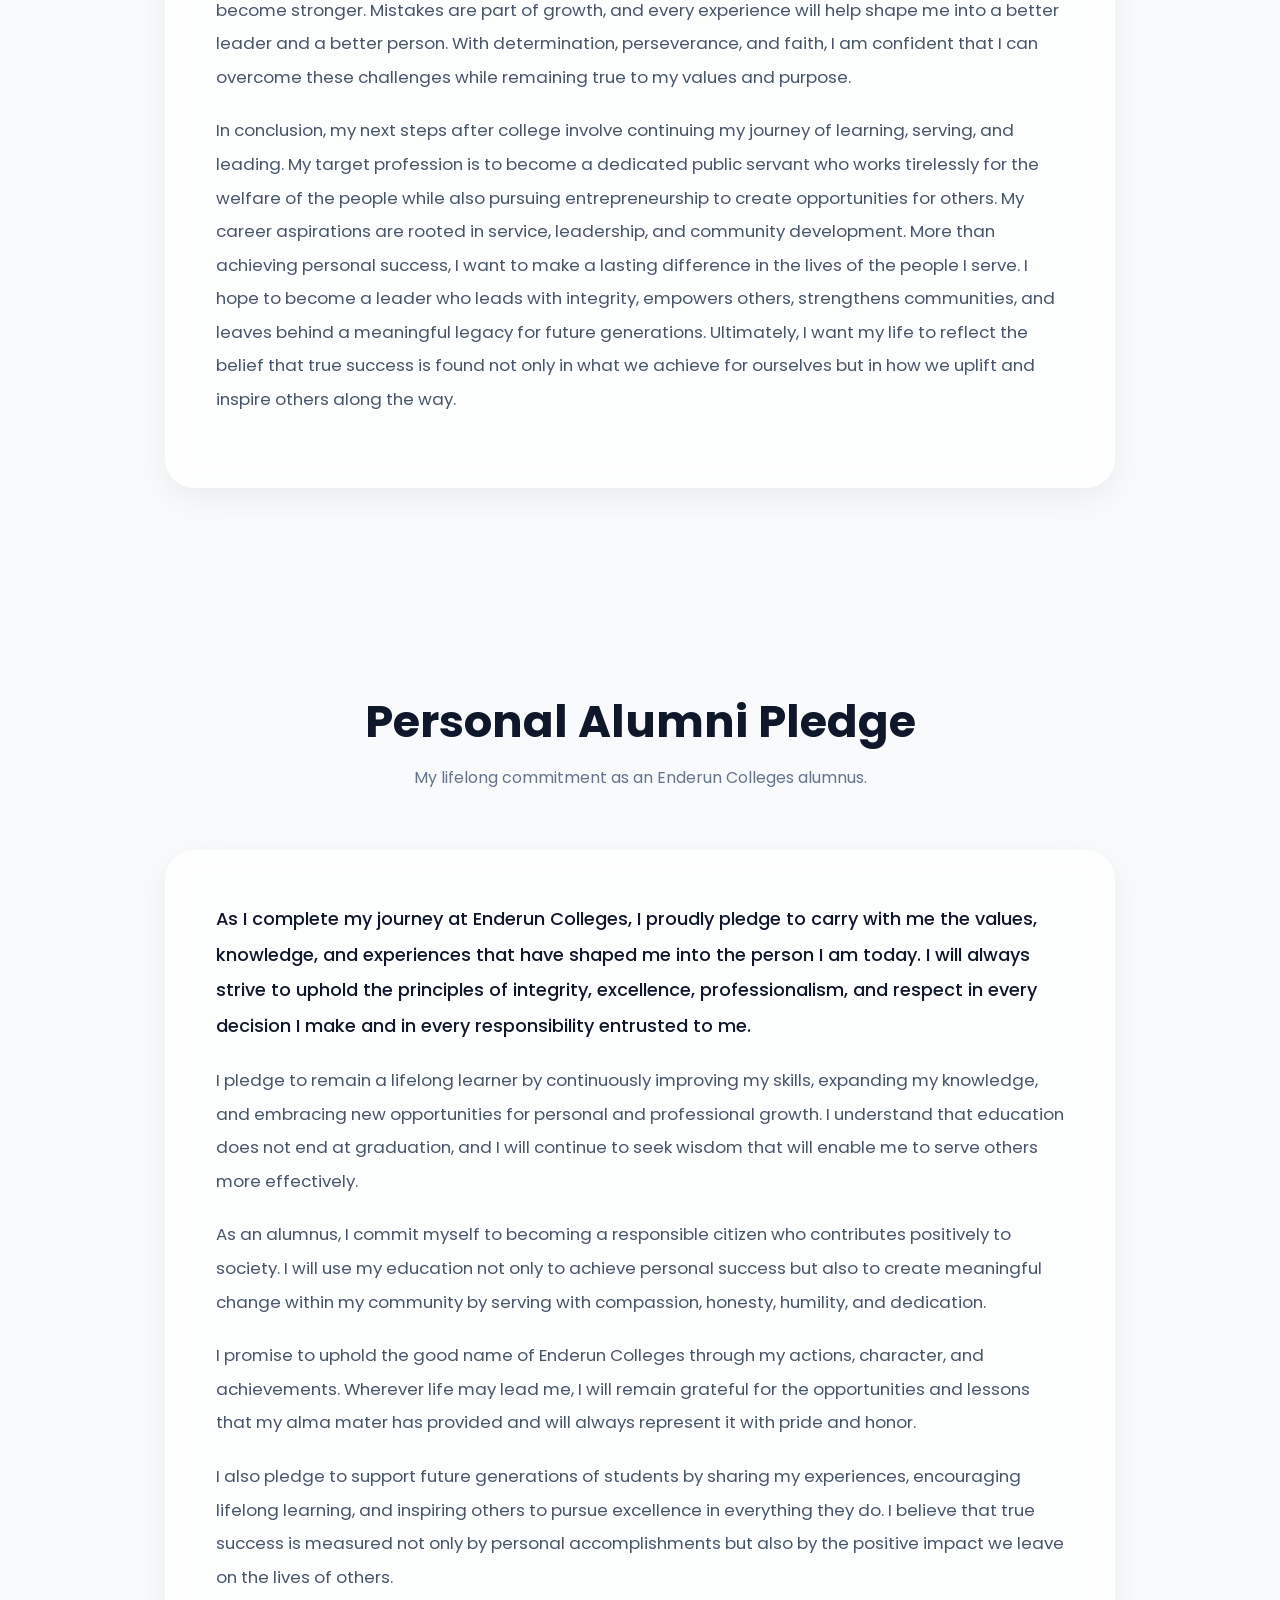
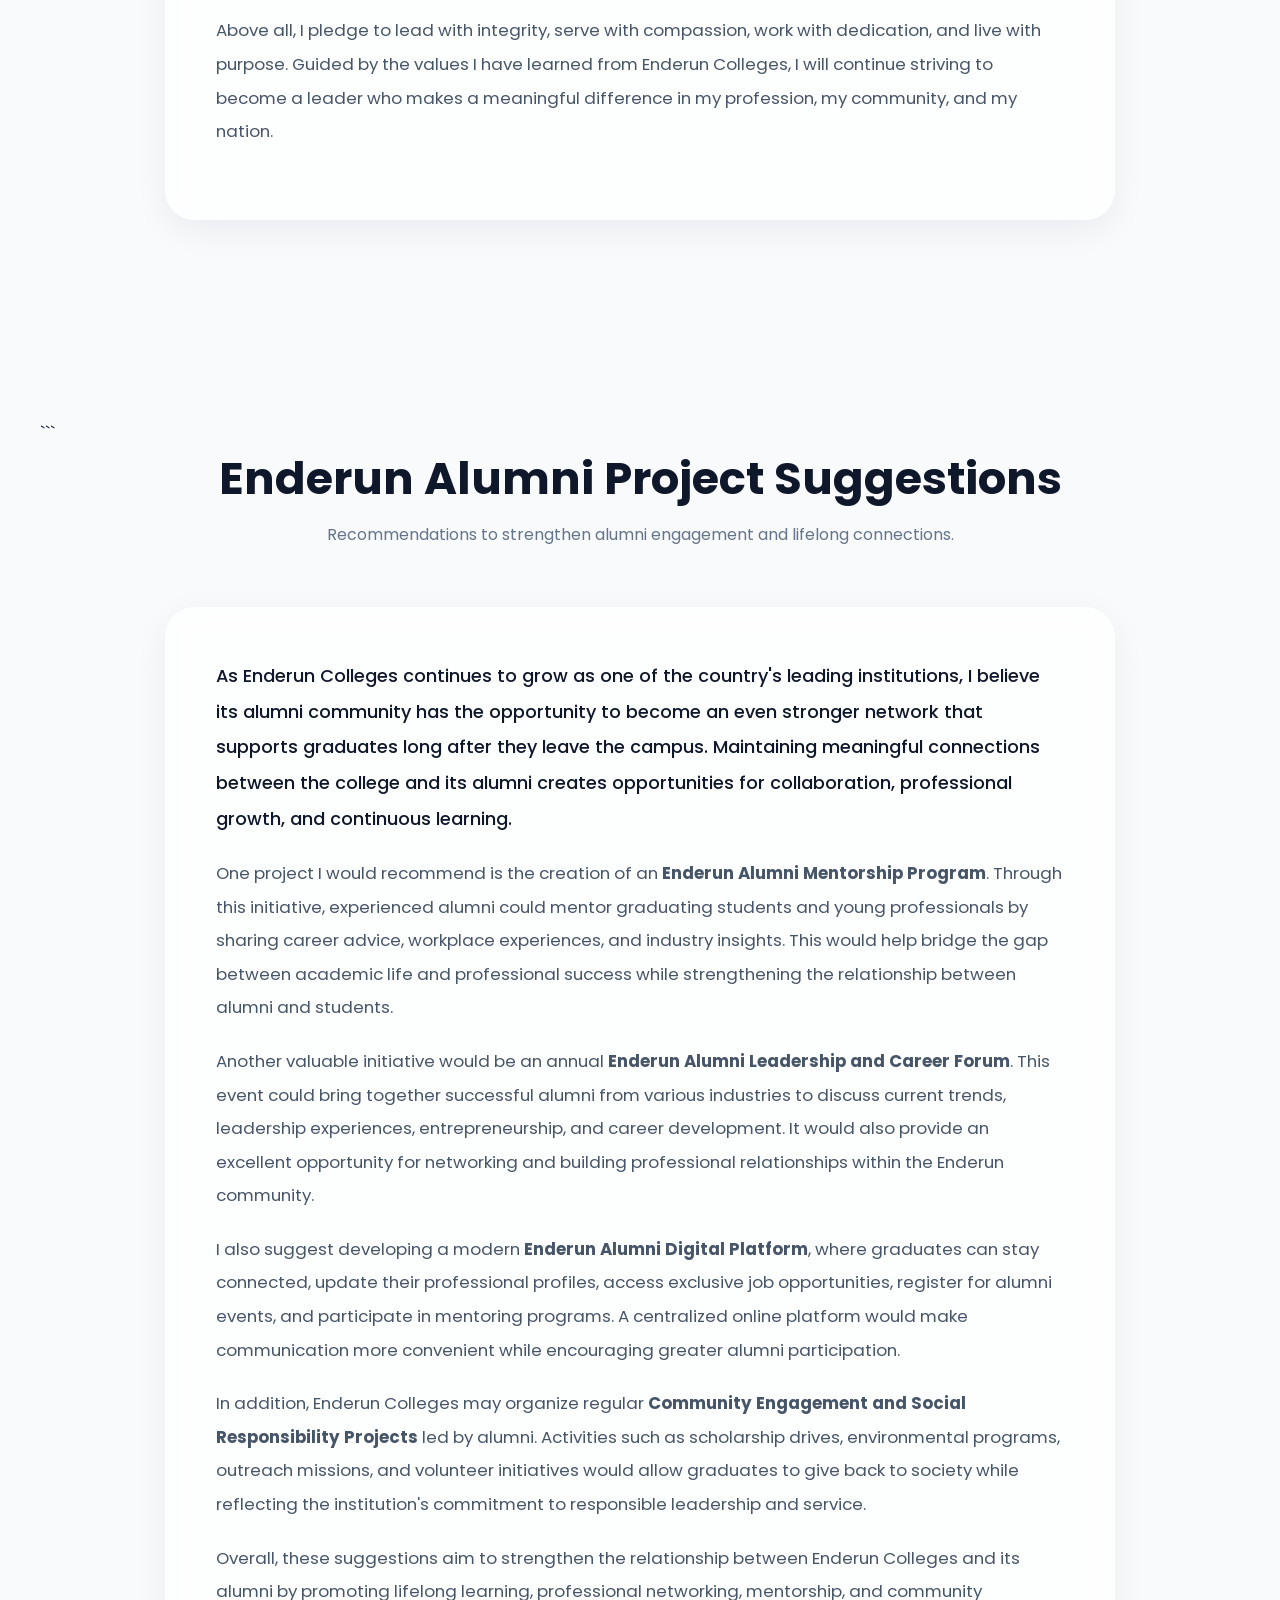
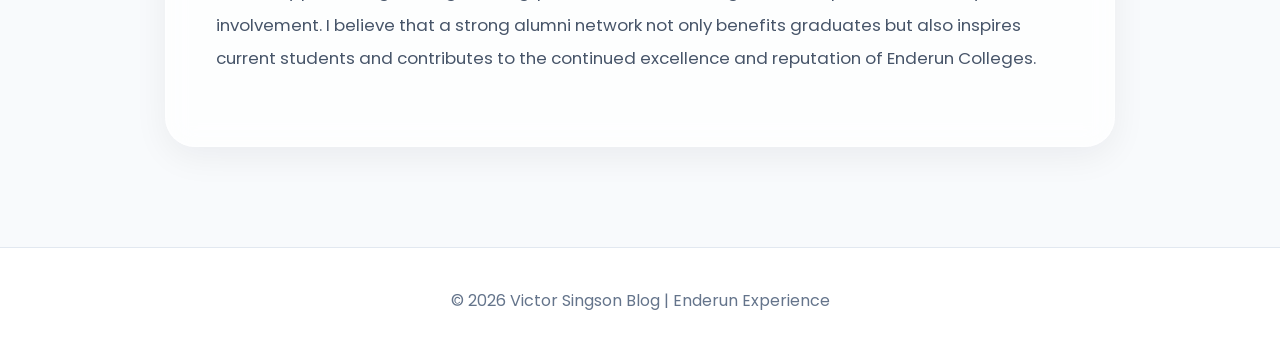
==== commit 8e48456a: "Update index.html" ====
--- a/index.html
+++ b/index.html
@@ -581,6 +581,116 @@
 
 </section>
 
+  
+<!-- =========================
+     PERSONAL ALUMNI PLEDGE
+========================== -->
+
+<section id="personal-pledge">
+
+  <div class="container">
+
+    <div class="section-title">
+
+      <h2>Personal Alumni Pledge</h2>
+
+      <p>
+        My lifelong commitment as an Enderun Colleges alumnus.
+      </p>
+
+    </div>
+
+    <div class="blog-content-wrapper">
+
+      <div class="blog-post">
+
+        <p>
+          As I complete my journey at Enderun Colleges, I proudly pledge to carry with me the values, knowledge, and experiences that have shaped me into the person I am today. I will always strive to uphold the principles of integrity, excellence, professionalism, and respect in every decision I make and in every responsibility entrusted to me.
+        </p>
+
+        <p>
+          I pledge to remain a lifelong learner by continuously improving my skills, expanding my knowledge, and embracing new opportunities for personal and professional growth. I understand that education does not end at graduation, and I will continue to seek wisdom that will enable me to serve others more effectively.
+        </p>
+
+        <p>
+          As an alumnus, I commit myself to becoming a responsible citizen who contributes positively to society. I will use my education not only to achieve personal success but also to create meaningful change within my community by serving with compassion, honesty, humility, and dedication.
+        </p>
+
+        <p>
+          I promise to uphold the good name of Enderun Colleges through my actions, character, and achievements. Wherever life may lead me, I will remain grateful for the opportunities and lessons that my alma mater has provided and will always represent it with pride and honor.
+        </p>
+
+        <p>
+          I also pledge to support future generations of students by sharing my experiences, encouraging lifelong learning, and inspiring others to pursue excellence in everything they do. I believe that true success is measured not only by personal accomplishments but also by the positive impact we leave on the lives of others.
+        </p>
+
+        <p>
+          Above all, I pledge to lead with integrity, serve with compassion, work with dedication, and live with purpose. Guided by the values I have learned from Enderun Colleges, I will continue striving to become a leader who makes a meaningful difference in my profession, my community, and my nation.
+        </p>
+
+      </div>
+
+    </div>
+
+  </div>
+
+</section>
+
+<!-- =========================
+     ENDERUN ALUMNI PROJECT SUGGESTIONS
+========================== -->
+
+<section id="alumni-project">
+
+  <div class="container">
+
+```
+<div class="section-title">
+
+  <h2>Enderun Alumni Project Suggestions</h2>
+
+  <p>
+    Recommendations to strengthen alumni engagement and lifelong connections.
+  </p>
+
+</div>
+
+<div class="blog-content-wrapper">
+
+  <div class="blog-post">
+
+    <p>
+      As Enderun Colleges continues to grow as one of the country's leading institutions, I believe its alumni community has the opportunity to become an even stronger network that supports graduates long after they leave the campus. Maintaining meaningful connections between the college and its alumni creates opportunities for collaboration, professional growth, and continuous learning.
+    </p>
+
+    <p>
+      One project I would recommend is the creation of an <strong>Enderun Alumni Mentorship Program</strong>. Through this initiative, experienced alumni could mentor graduating students and young professionals by sharing career advice, workplace experiences, and industry insights. This would help bridge the gap between academic life and professional success while strengthening the relationship between alumni and students.
+    </p>
+
+    <p>
+      Another valuable initiative would be an annual <strong>Enderun Alumni Leadership and Career Forum</strong>. This event could bring together successful alumni from various industries to discuss current trends, leadership experiences, entrepreneurship, and career development. It would also provide an excellent opportunity for networking and building professional relationships within the Enderun community.
+    </p>
+
+    <p>
+      I also suggest developing a modern <strong>Enderun Alumni Digital Platform</strong>, where graduates can stay connected, update their professional profiles, access exclusive job opportunities, register for alumni events, and participate in mentoring programs. A centralized online platform would make communication more convenient while encouraging greater alumni participation.
+    </p>
+
+    <p>
+      In addition, Enderun Colleges may organize regular <strong>Community Engagement and Social Responsibility Projects</strong> led by alumni. Activities such as scholarship drives, environmental programs, outreach missions, and volunteer initiatives would allow graduates to give back to society while reflecting the institution's commitment to responsible leadership and service.
+    </p>
+
+    <p>
+      Overall, these suggestions aim to strengthen the relationship between Enderun Colleges and its alumni by promoting lifelong learning, professional networking, mentorship, and community involvement. I believe that a strong alumni network not only benefits graduates but also inspires current students and contributes to the continued excellence and reputation of Enderun Colleges.
+    </p>
+
+  </div>
+
+</div>
+
+  </div>
+
+</section>
+
   <!-- =========================
        FOOTER
   ========================== -->
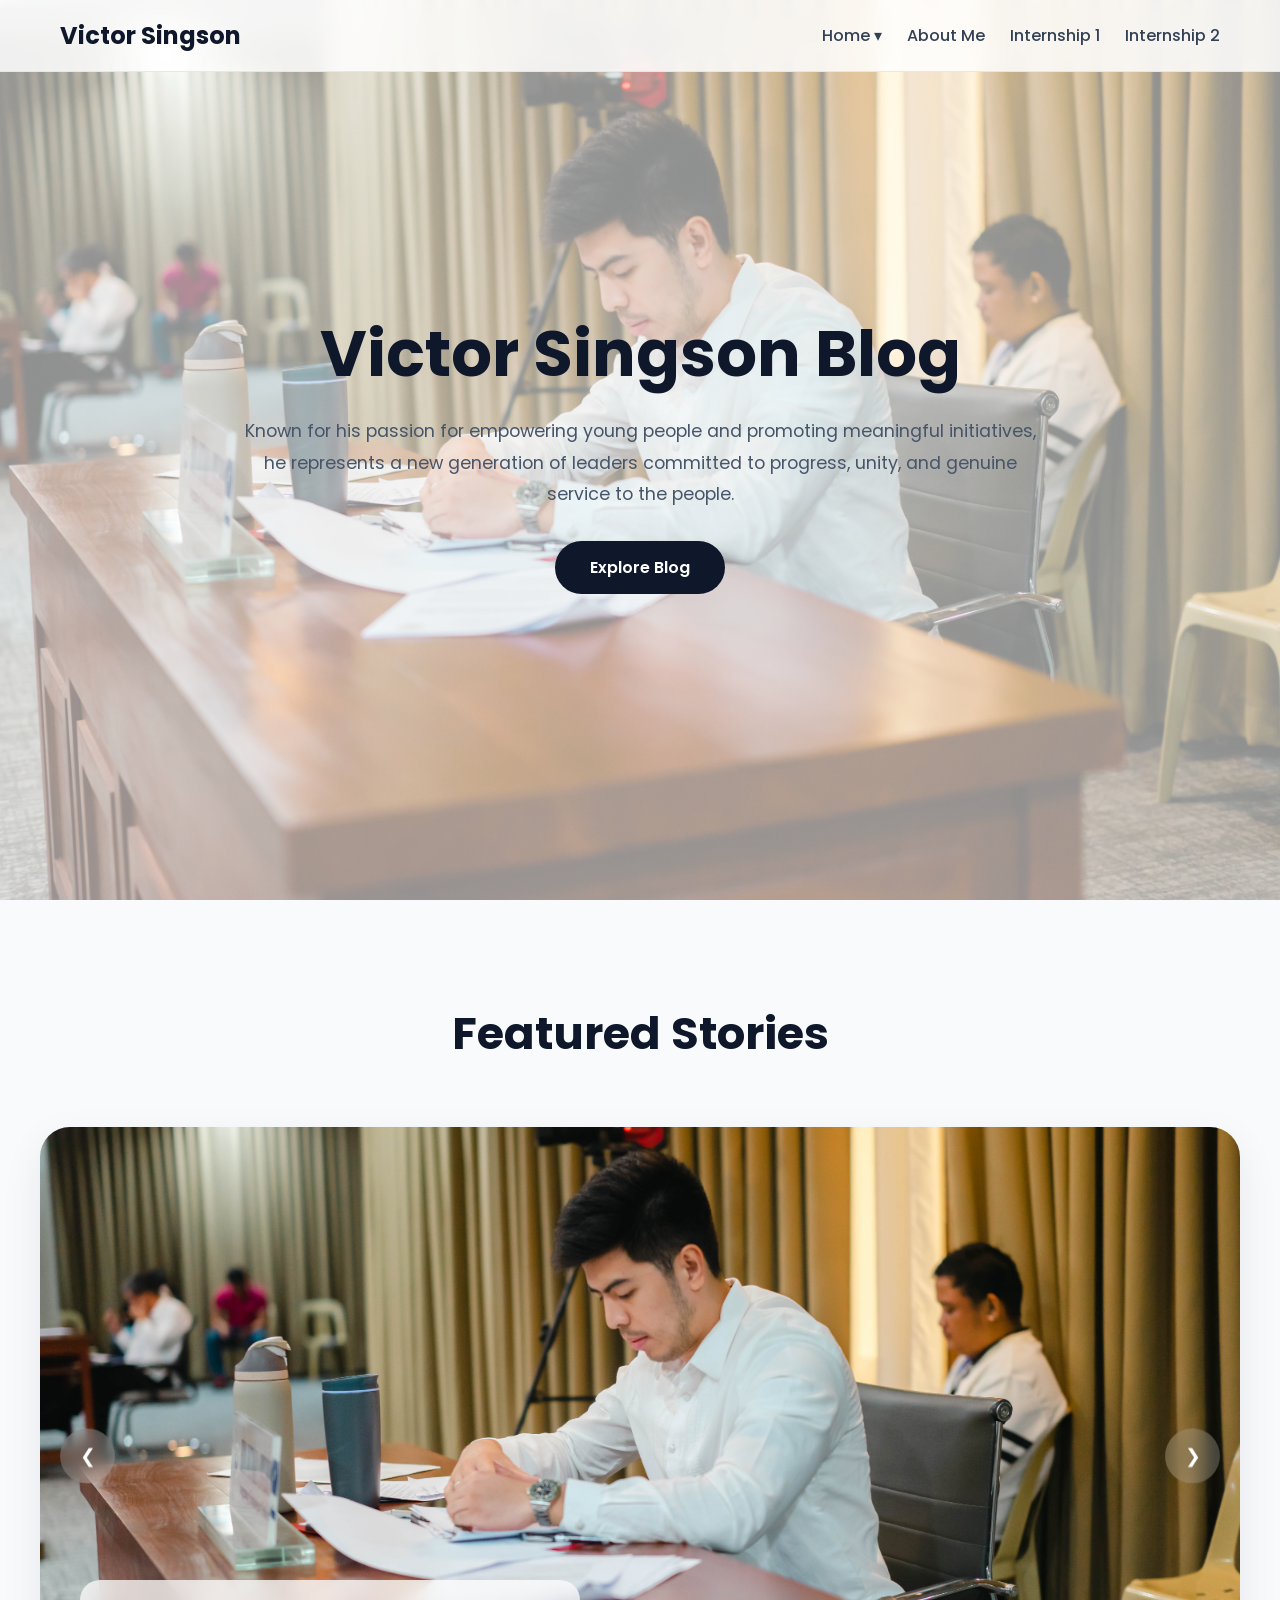
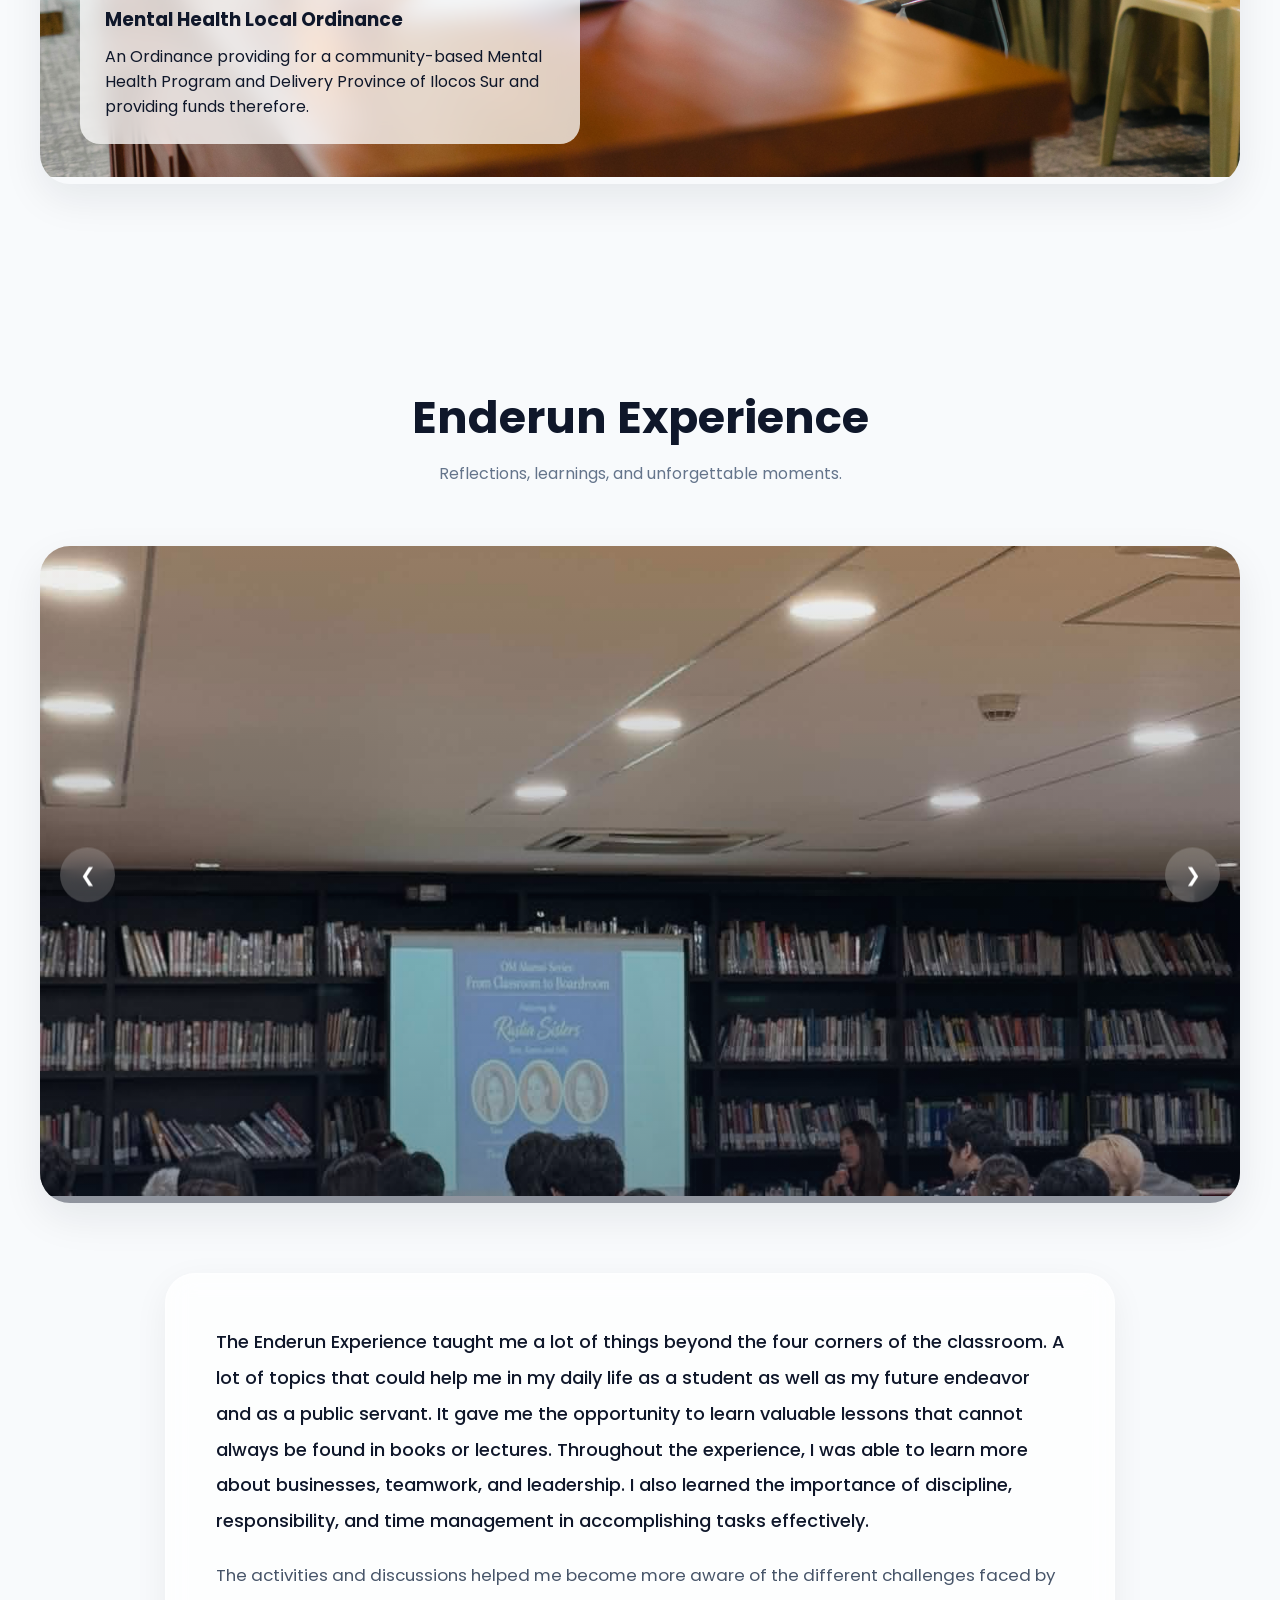
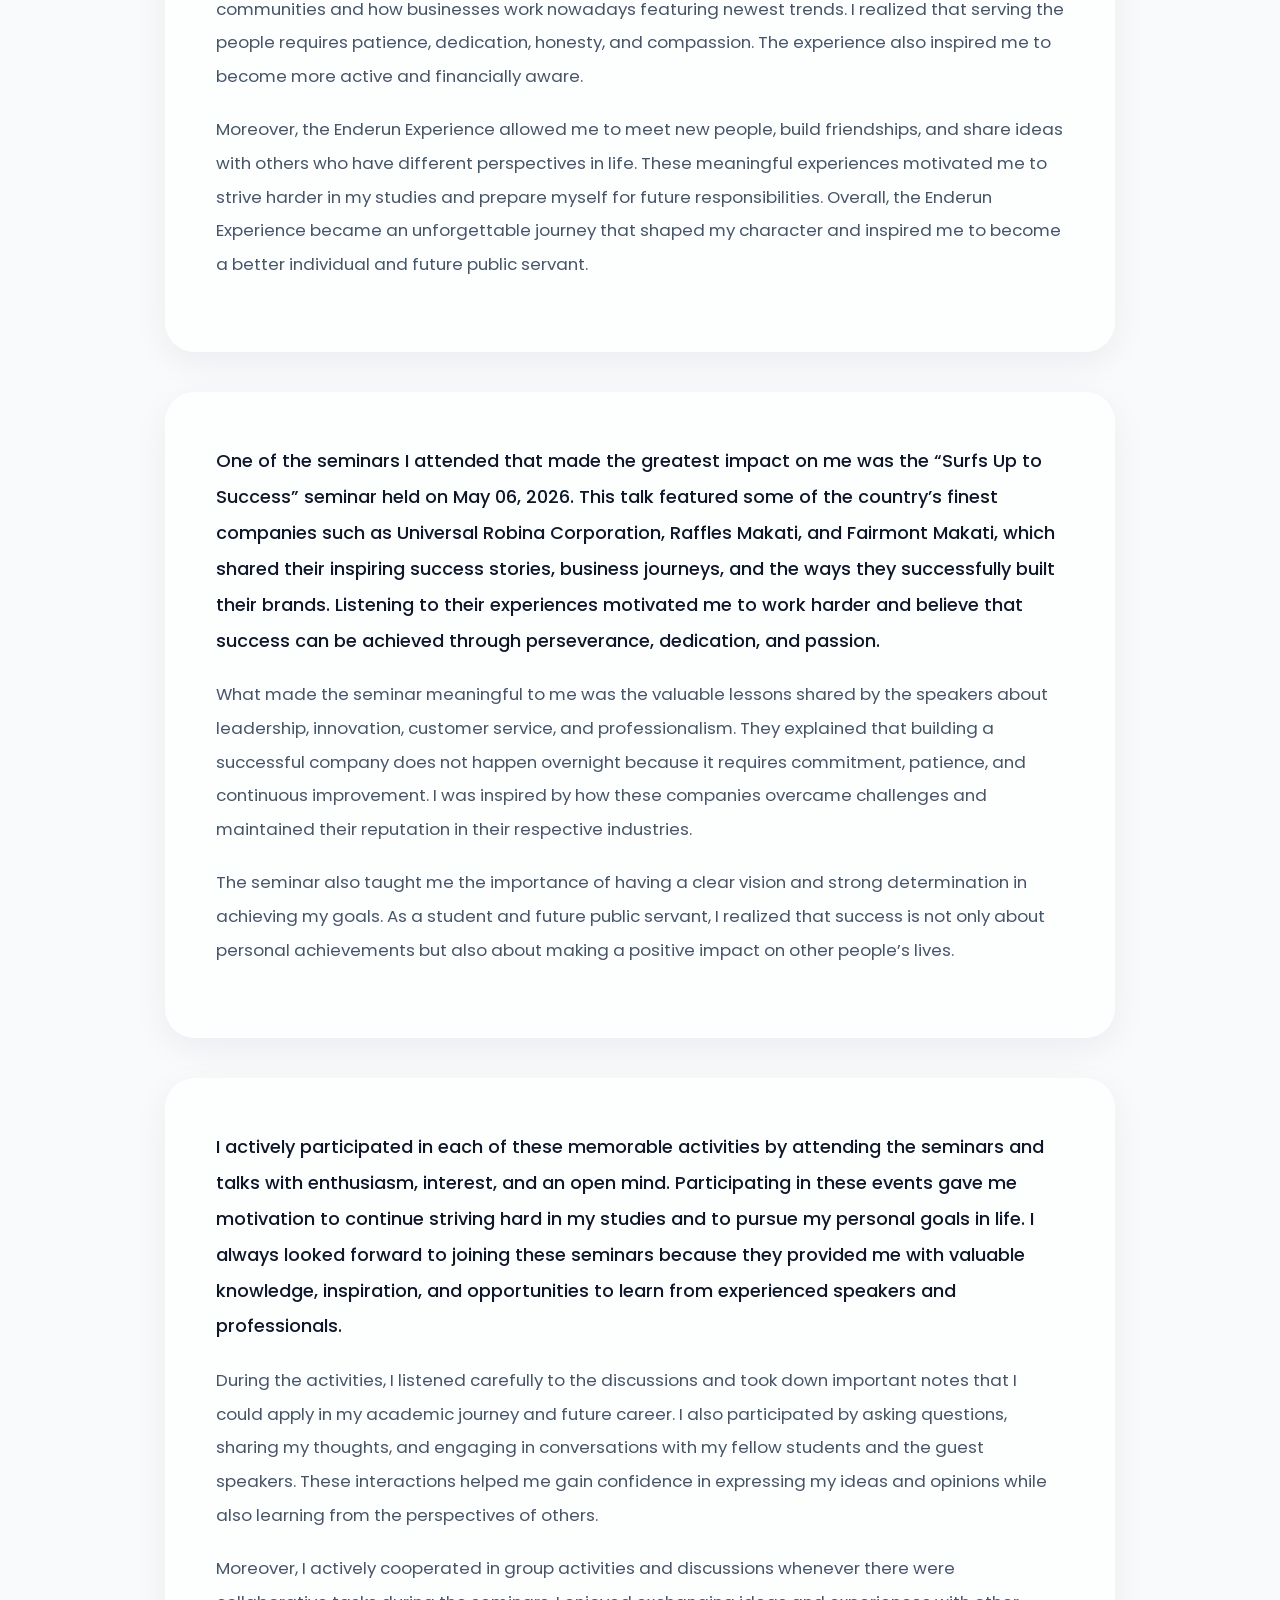
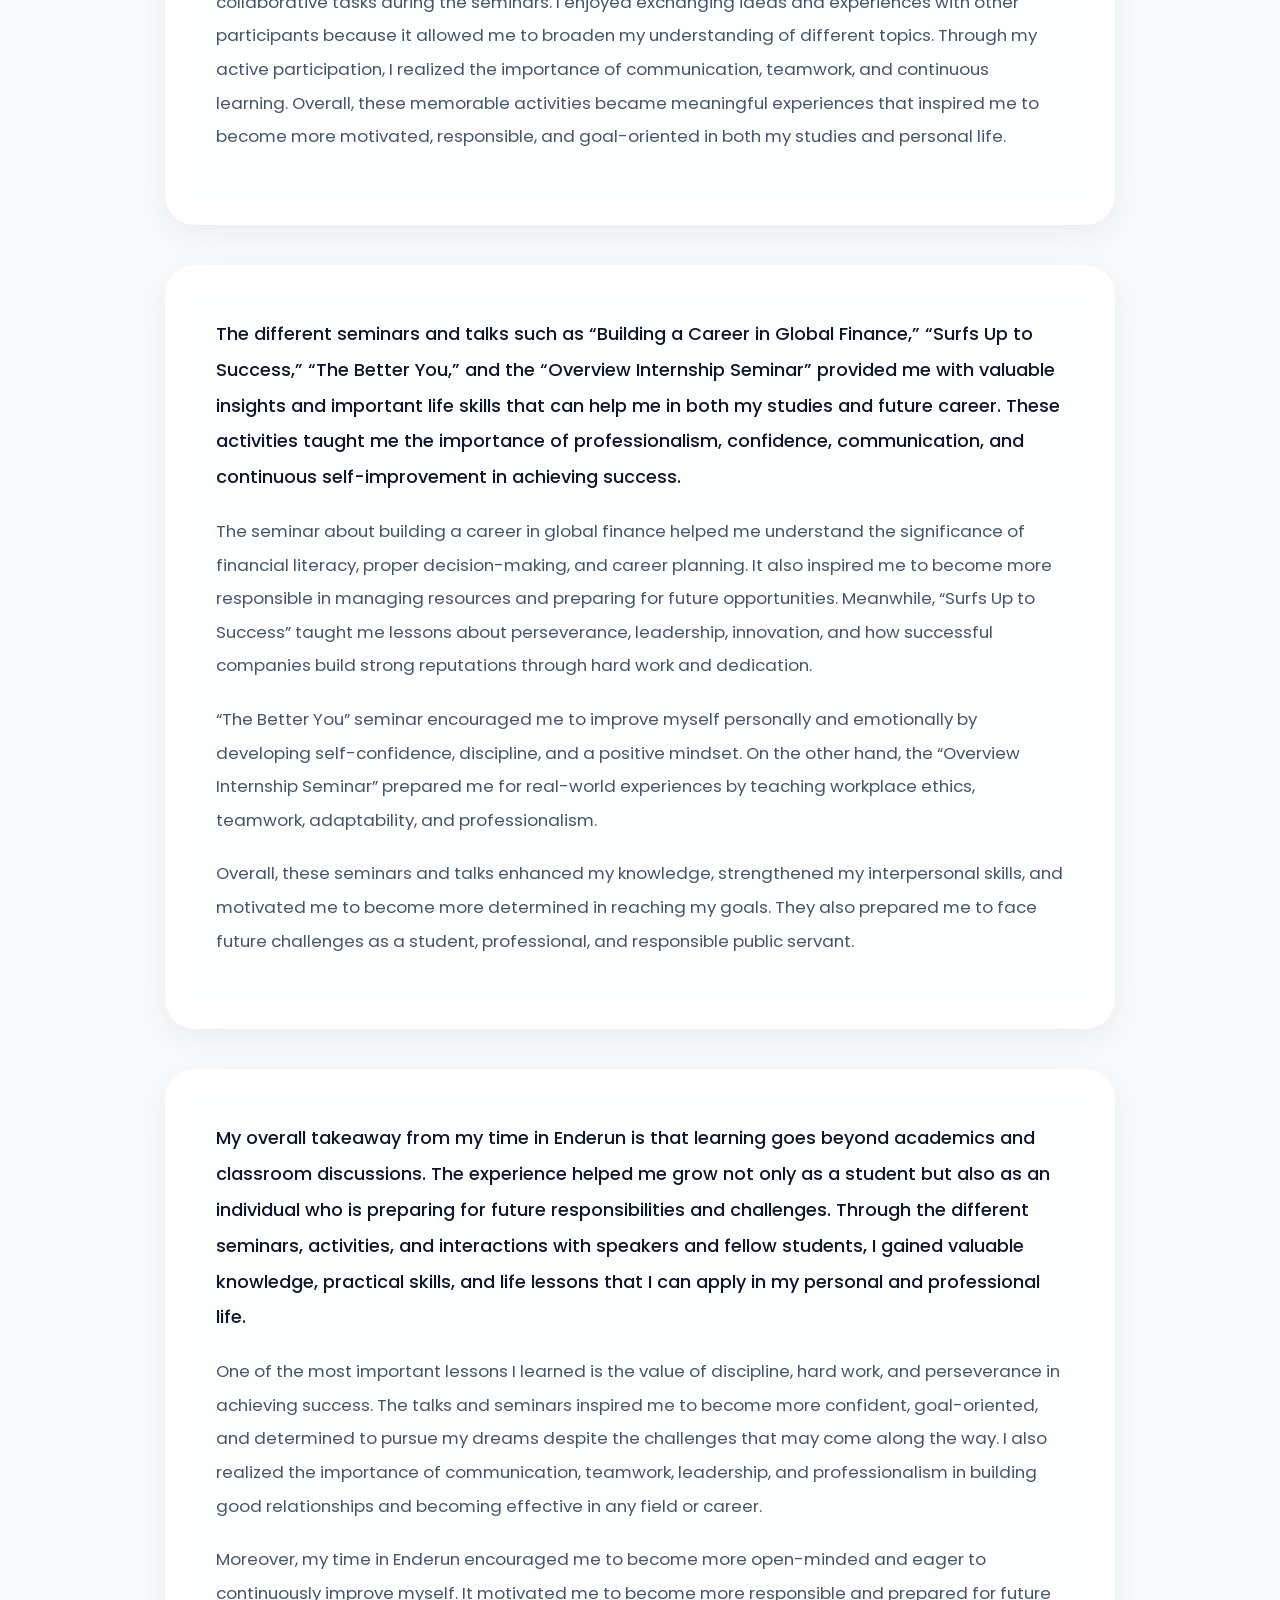
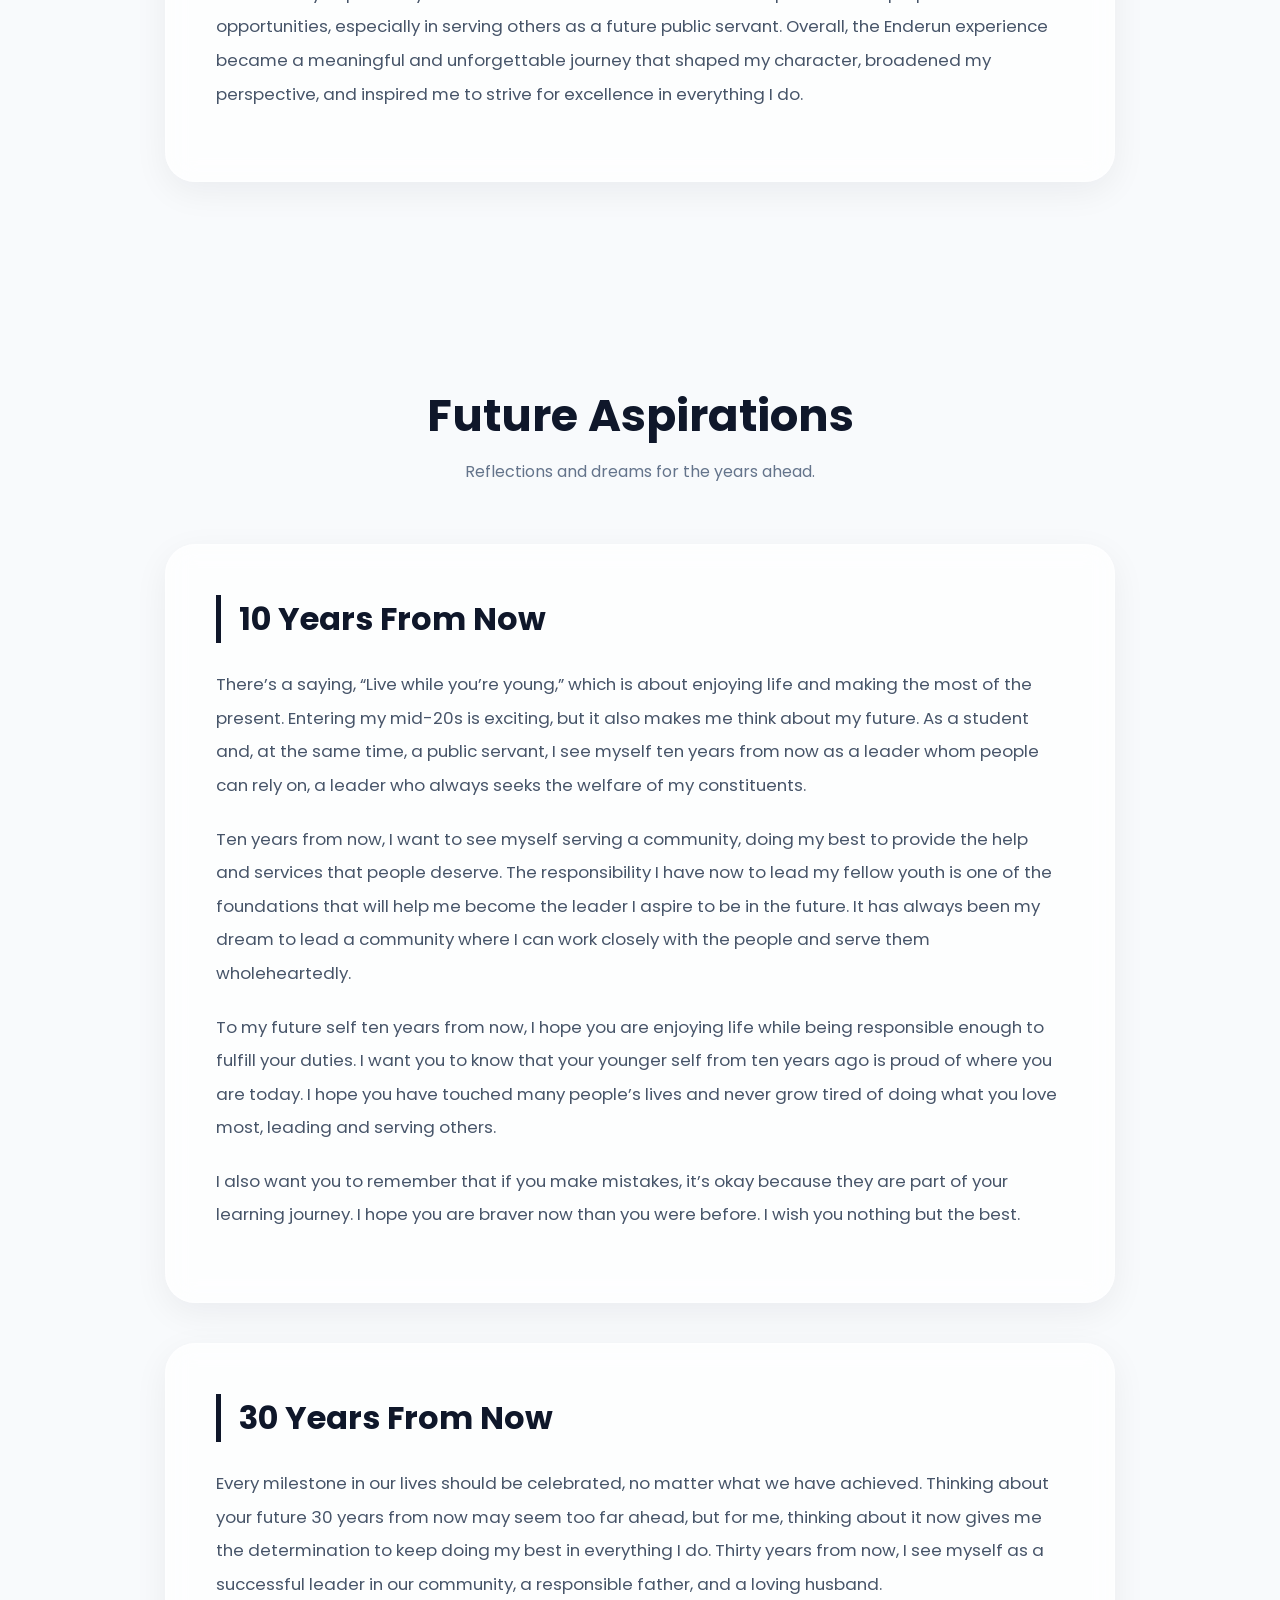
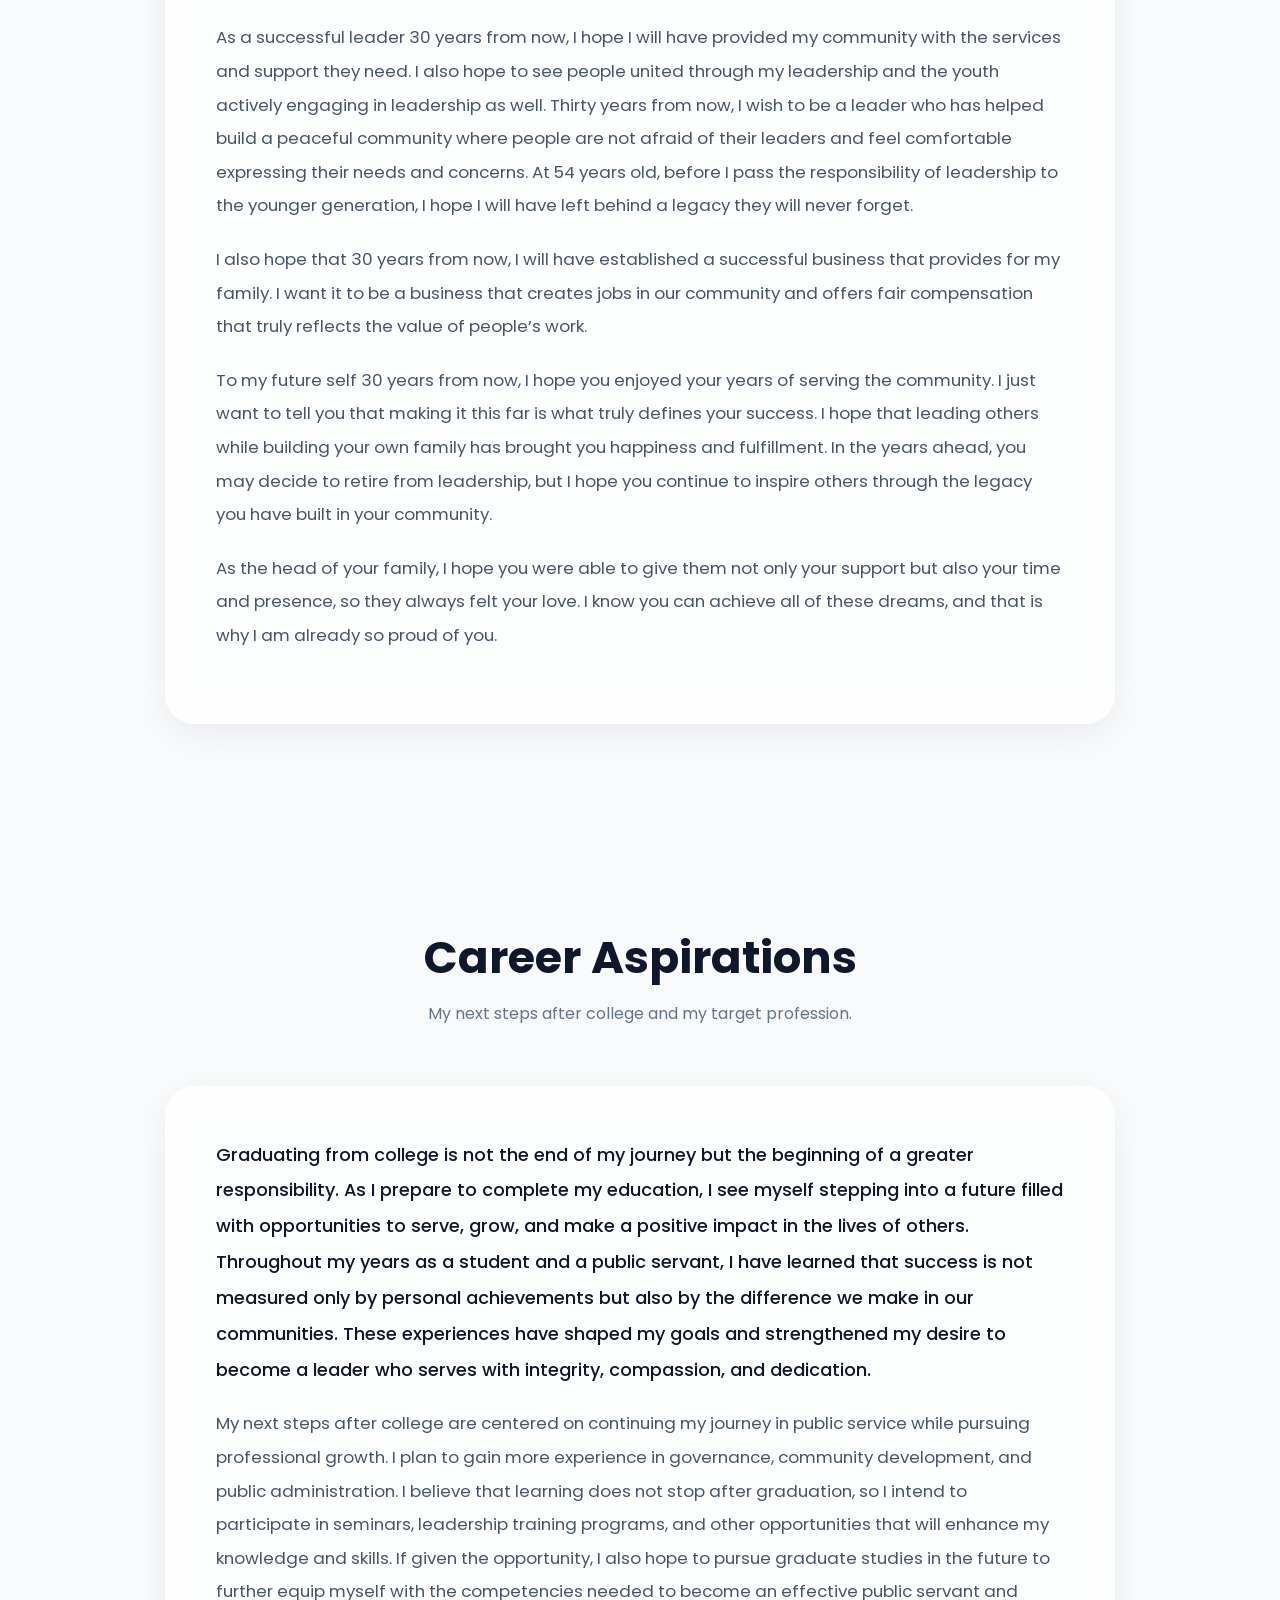
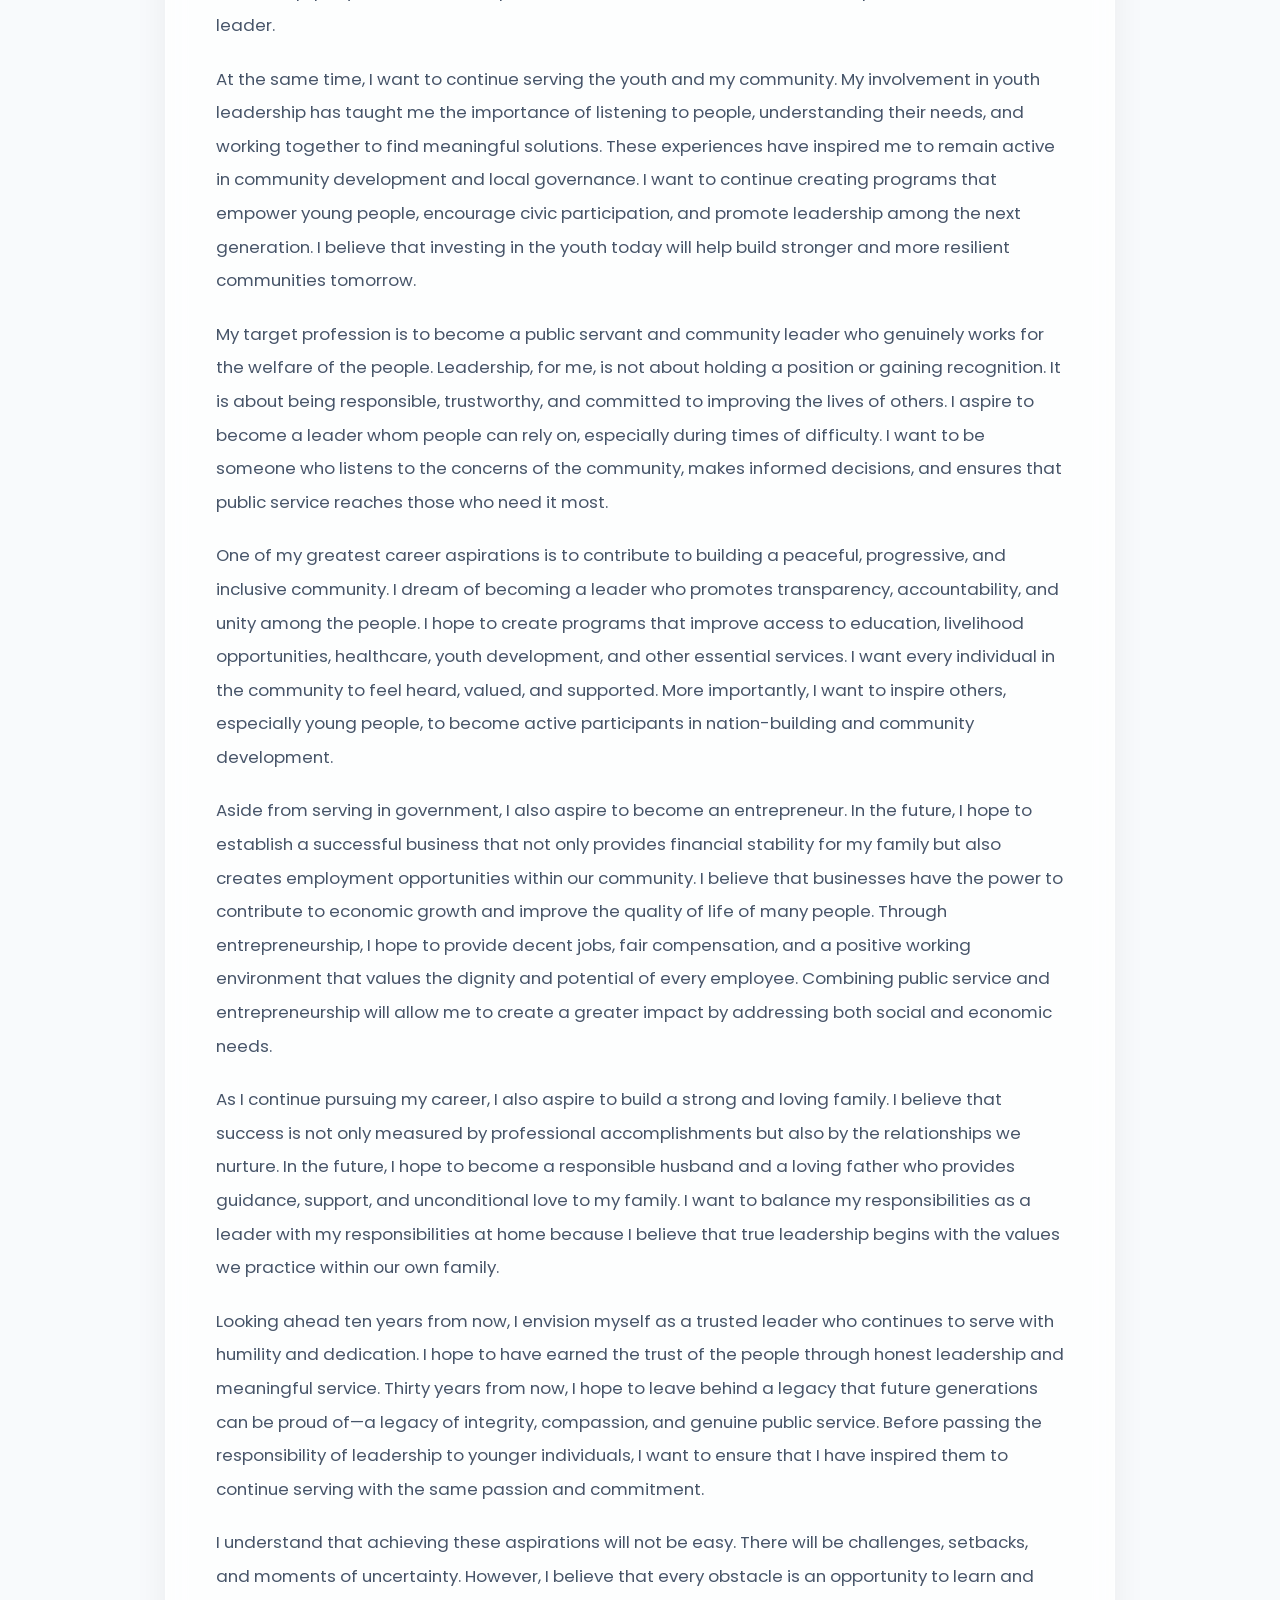
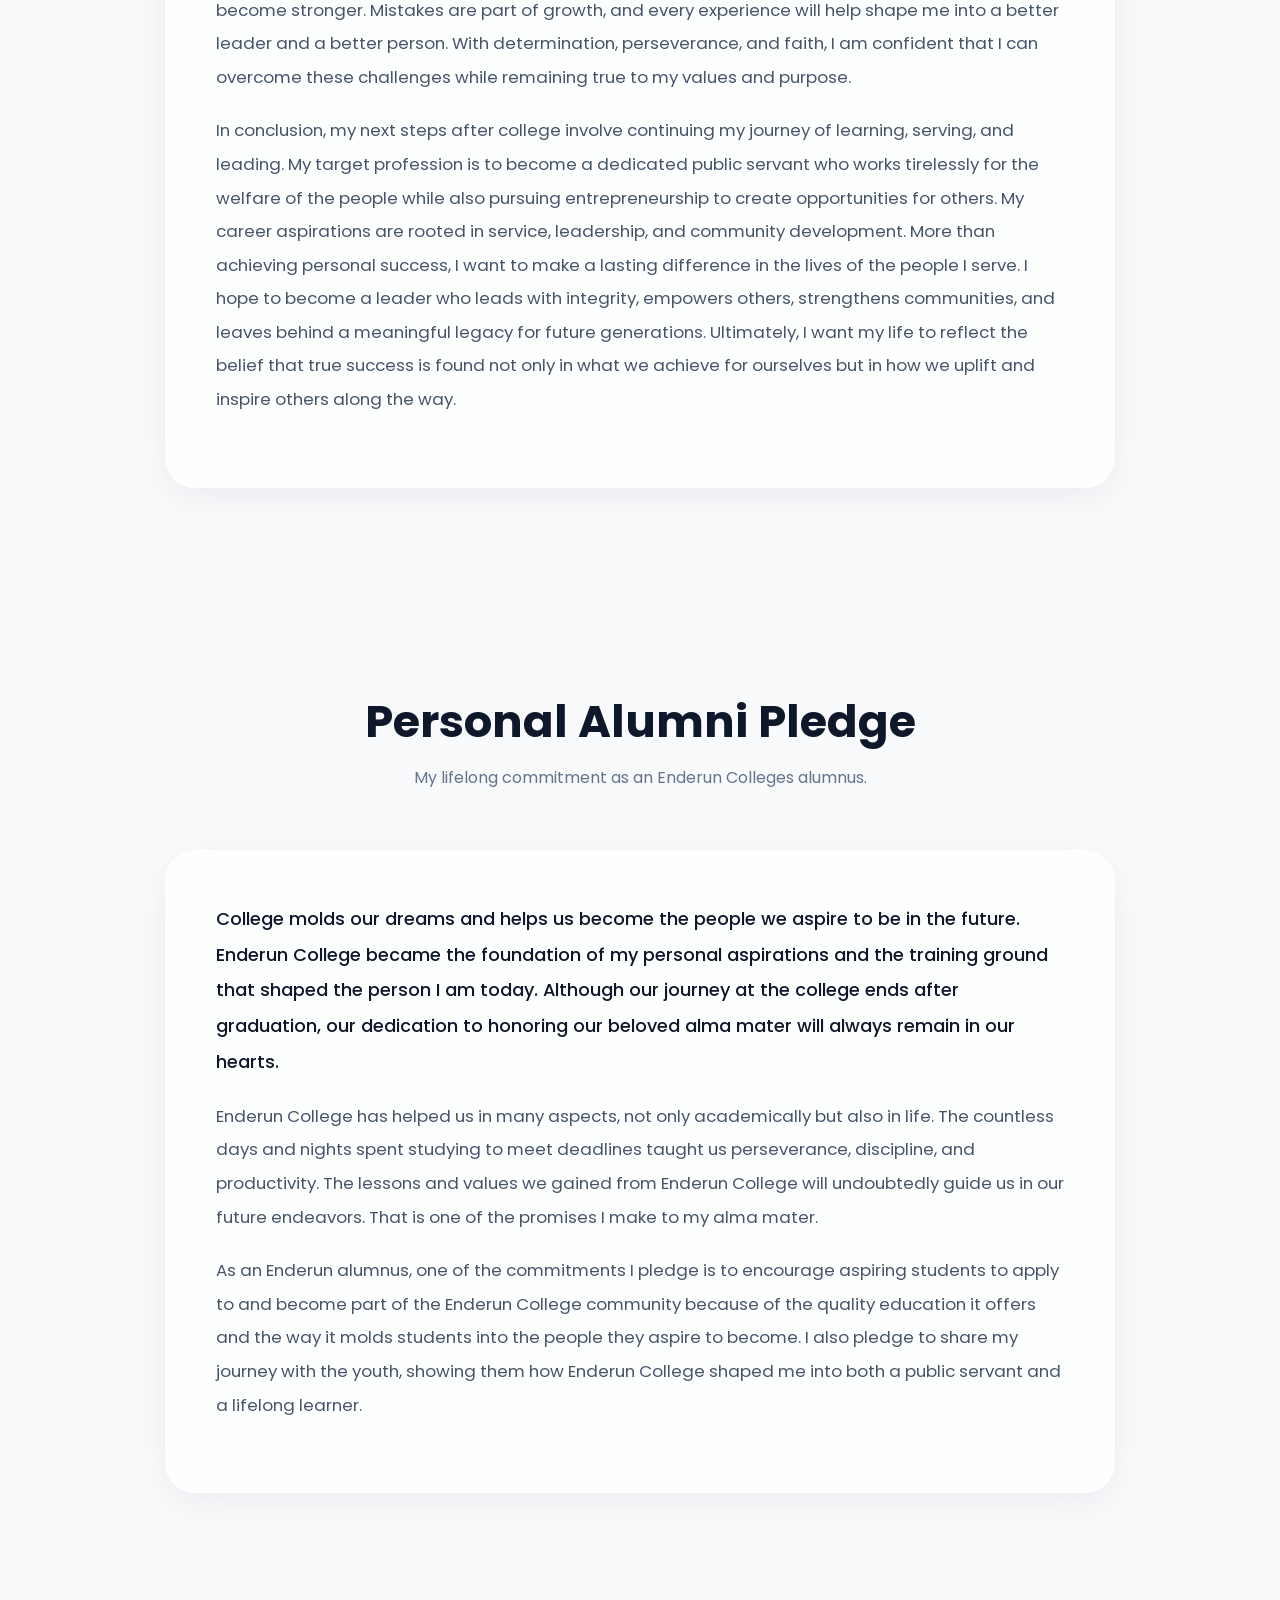
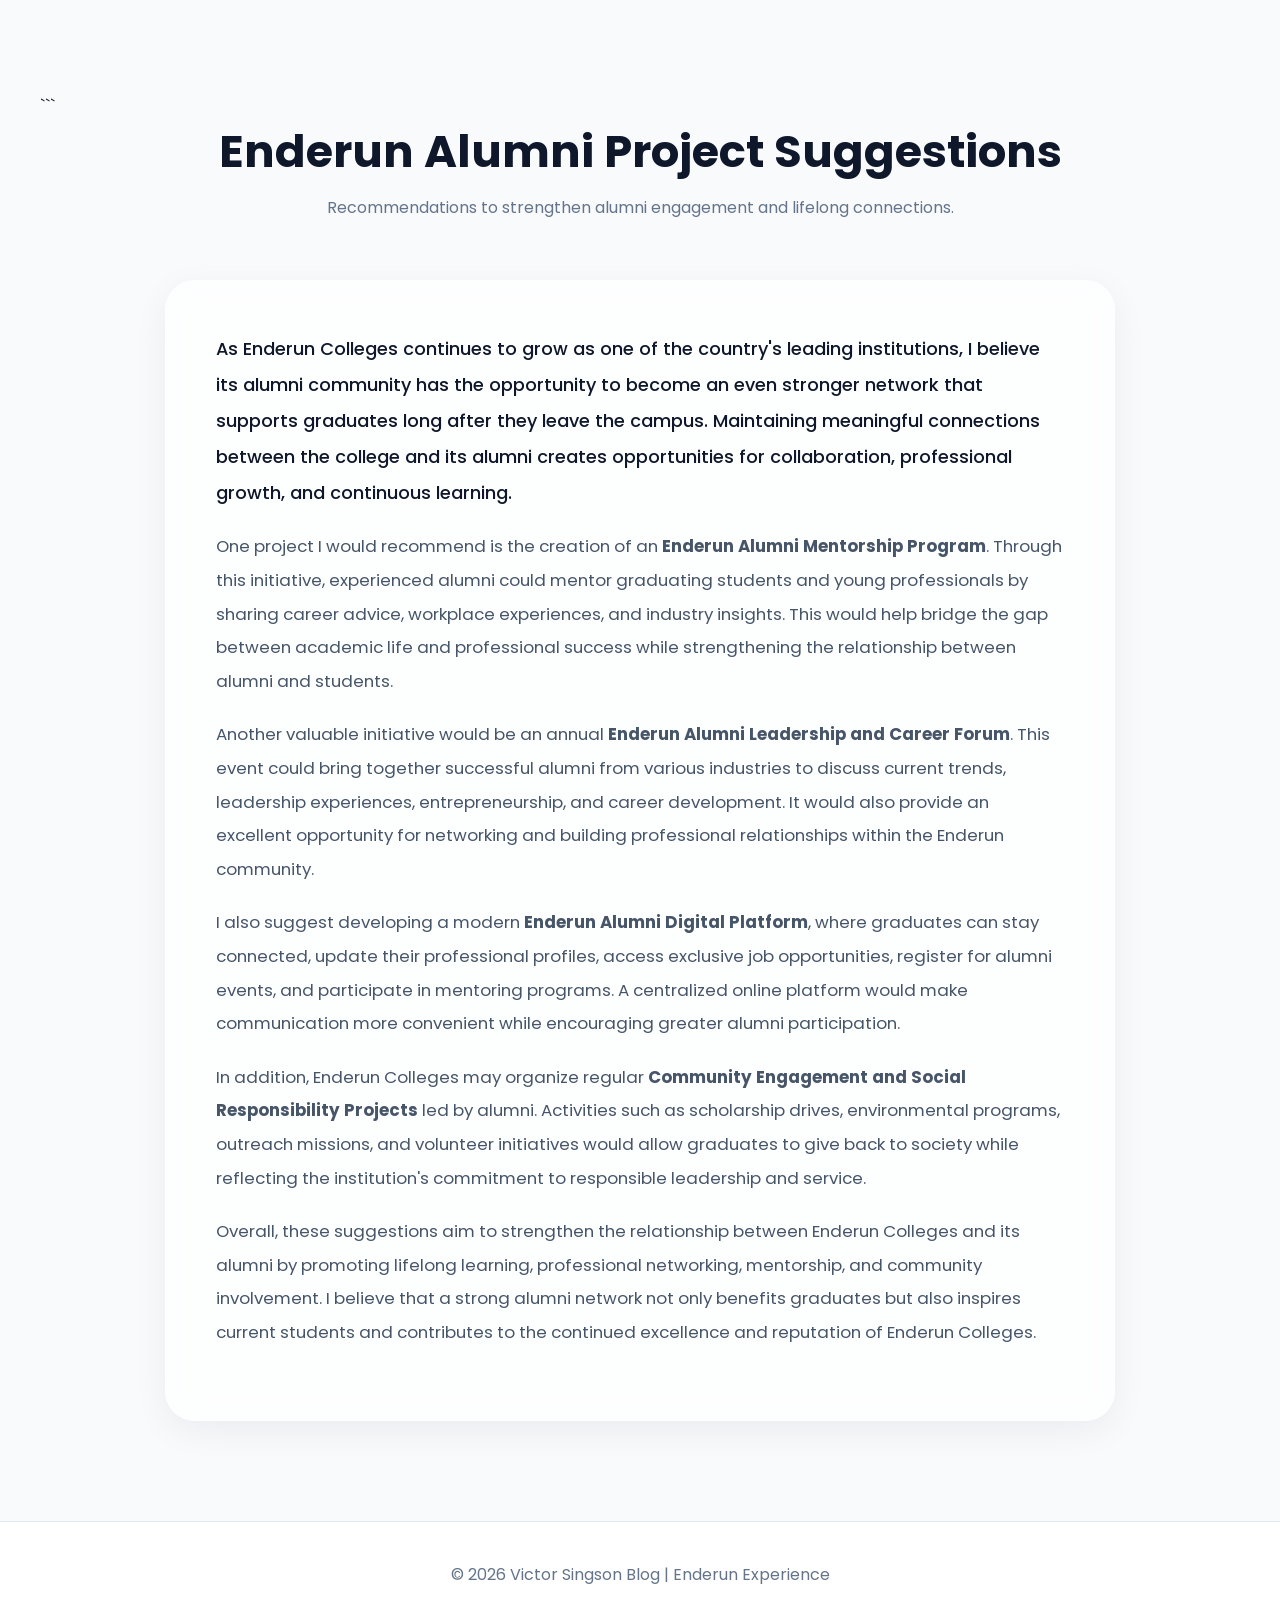
==== commit be5e9429: "Update index.html" ====
--- a/index.html
+++ b/index.html
@@ -605,27 +605,15 @@
       <div class="blog-post">
 
         <p>
-          As I complete my journey at Enderun Colleges, I proudly pledge to carry with me the values, knowledge, and experiences that have shaped me into the person I am today. I will always strive to uphold the principles of integrity, excellence, professionalism, and respect in every decision I make and in every responsibility entrusted to me.
-        </p>
-
-        <p>
-          I pledge to remain a lifelong learner by continuously improving my skills, expanding my knowledge, and embracing new opportunities for personal and professional growth. I understand that education does not end at graduation, and I will continue to seek wisdom that will enable me to serve others more effectively.
-        </p>
-
-        <p>
-          As an alumnus, I commit myself to becoming a responsible citizen who contributes positively to society. I will use my education not only to achieve personal success but also to create meaningful change within my community by serving with compassion, honesty, humility, and dedication.
-        </p>
-
-        <p>
-          I promise to uphold the good name of Enderun Colleges through my actions, character, and achievements. Wherever life may lead me, I will remain grateful for the opportunities and lessons that my alma mater has provided and will always represent it with pride and honor.
-        </p>
-
-        <p>
-          I also pledge to support future generations of students by sharing my experiences, encouraging lifelong learning, and inspiring others to pursue excellence in everything they do. I believe that true success is measured not only by personal accomplishments but also by the positive impact we leave on the lives of others.
-        </p>
-
-        <p>
-          Above all, I pledge to lead with integrity, serve with compassion, work with dedication, and live with purpose. Guided by the values I have learned from Enderun Colleges, I will continue striving to become a leader who makes a meaningful difference in my profession, my community, and my nation.
+          College molds our dreams and helps us become the people we aspire to be in the future. Enderun College became the foundation of my personal aspirations and the training ground that shaped the person I am today. Although our journey at the college ends after graduation, our dedication to honoring our beloved alma mater will always remain in our hearts.
+        </p>
+
+        <p>
+         Enderun College has helped us in many aspects, not only academically but also in life. The countless days and nights spent studying to meet deadlines taught us perseverance, discipline, and productivity. The lessons and values we gained from Enderun College will undoubtedly guide us in our future endeavors. That is one of the promises I make to my alma mater.
+        </p>
+
+        <p>
+          As an Enderun alumnus, one of the commitments I pledge is to encourage aspiring students to apply to and become part of the Enderun College community because of the quality education it offers and the way it molds students into the people they aspire to become. I also pledge to share my journey with the youth, showing them how Enderun College shaped me into both a public servant and a lifelong learner.
         </p>
 
       </div>
